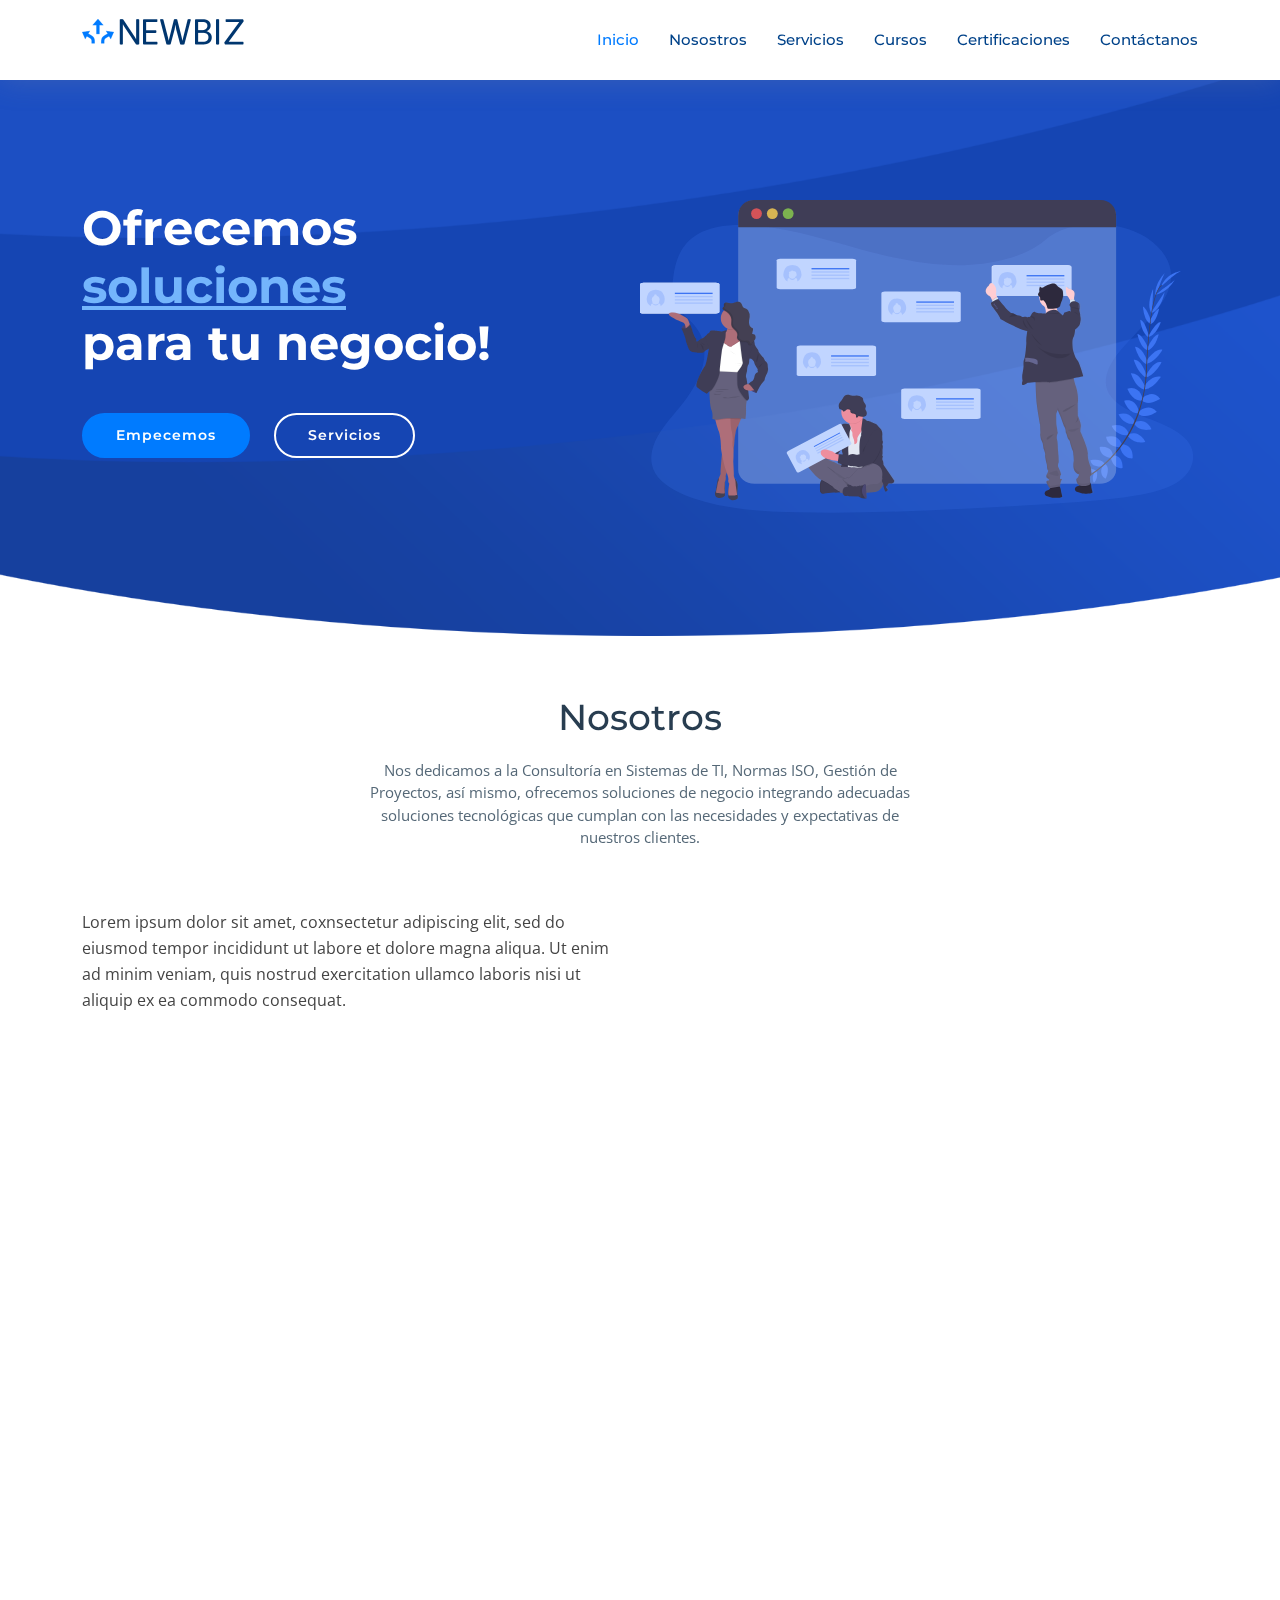
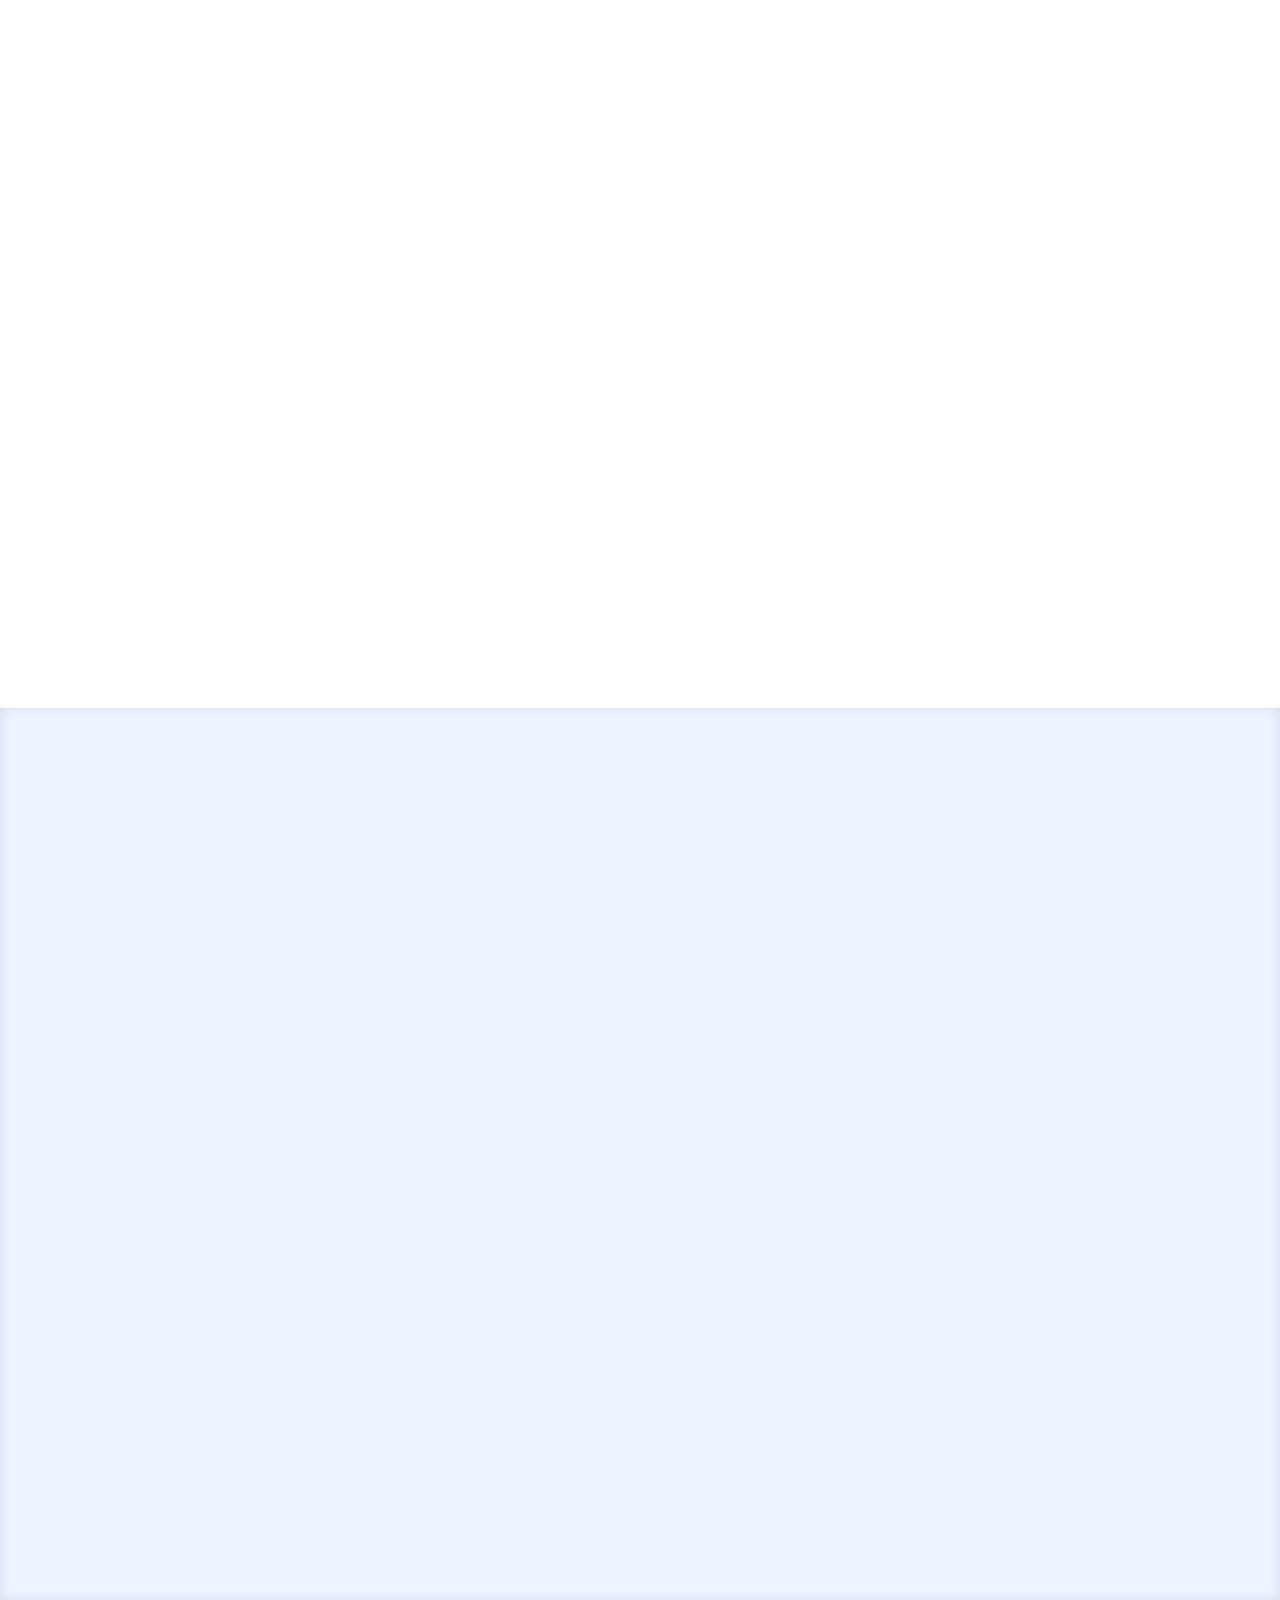
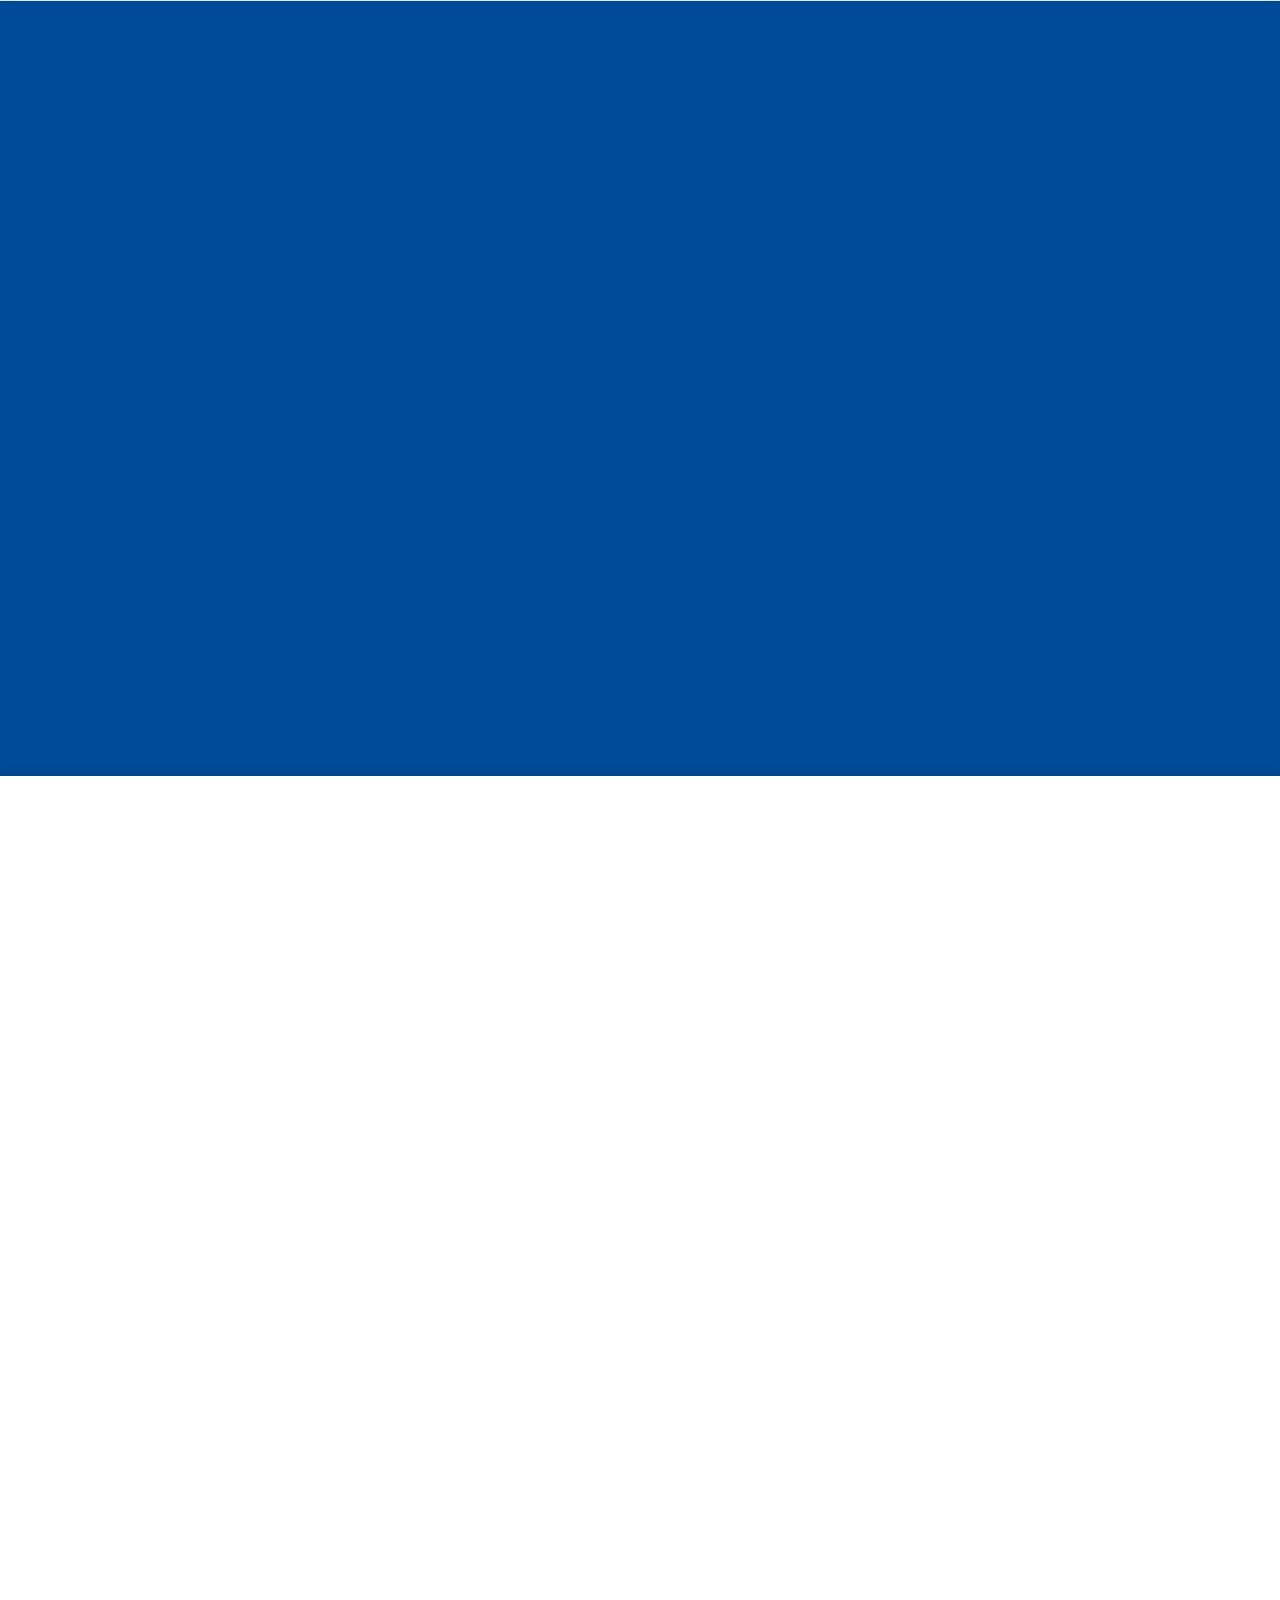
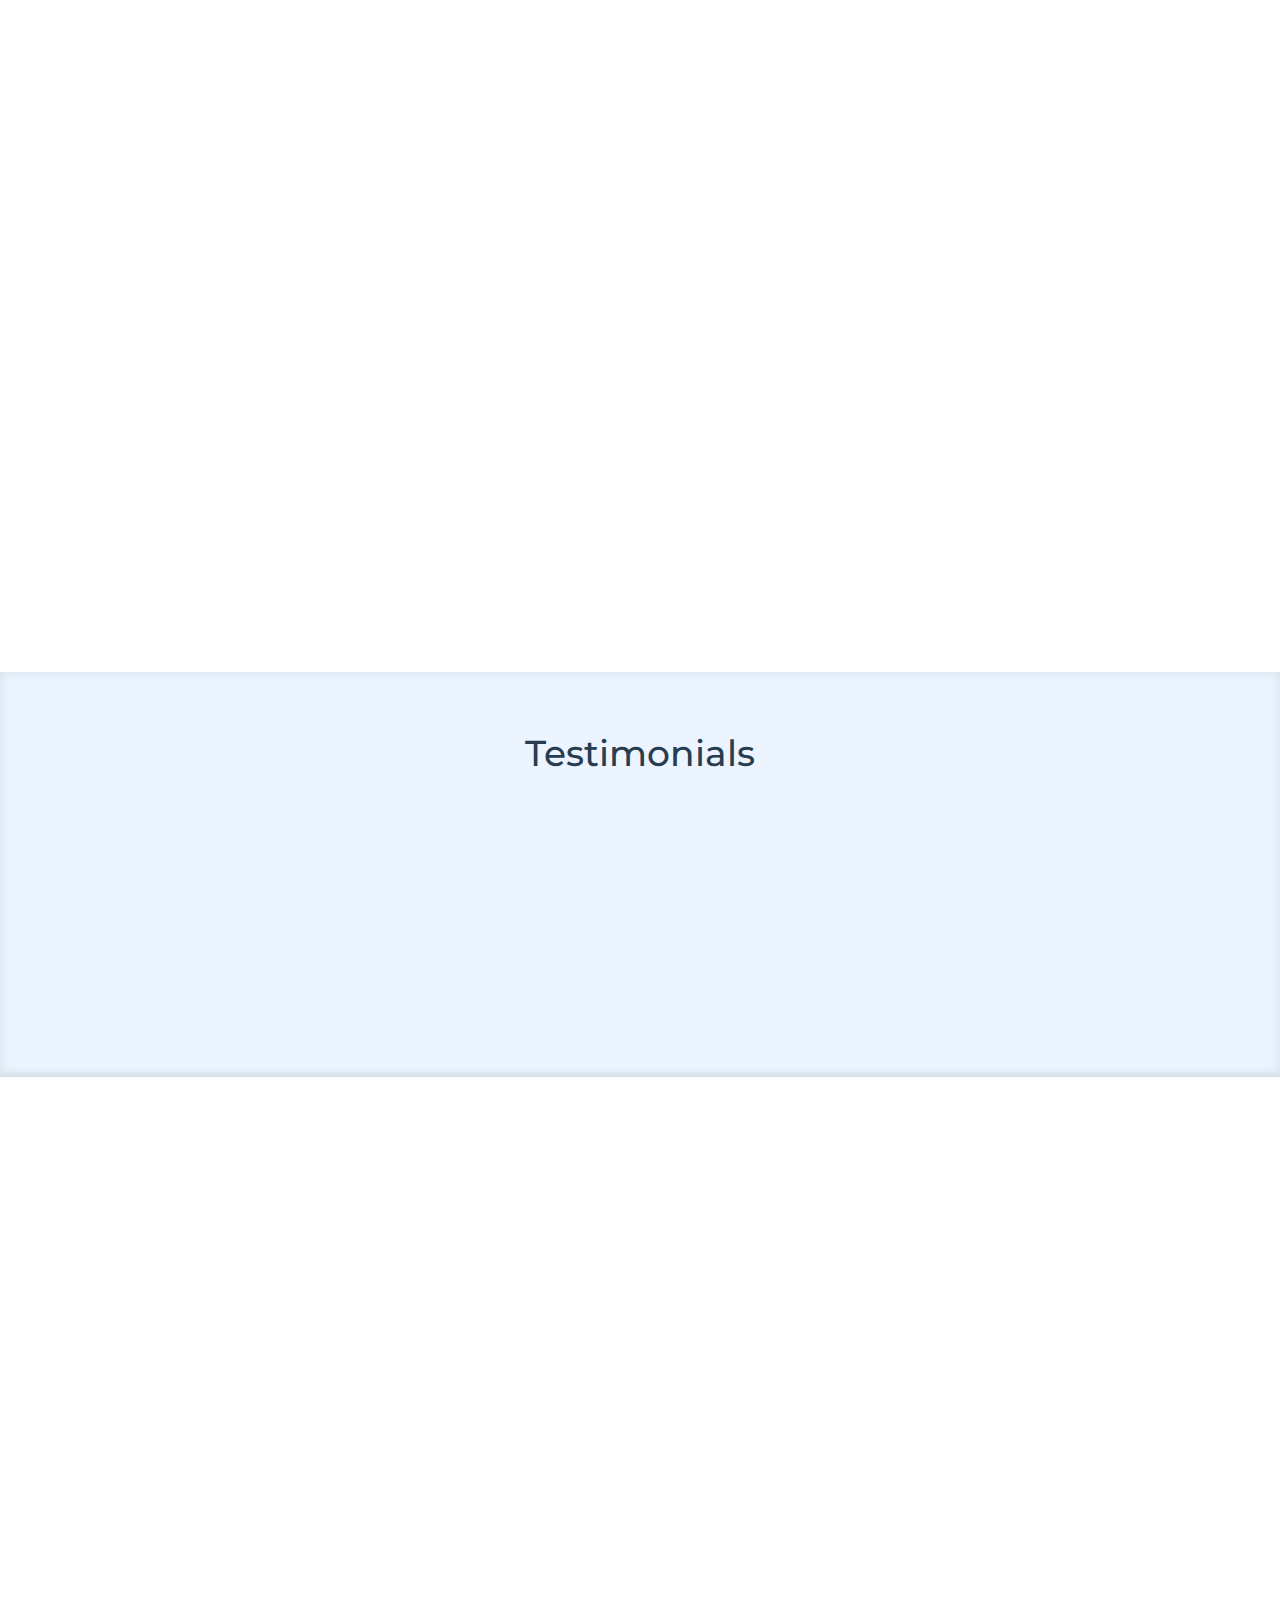
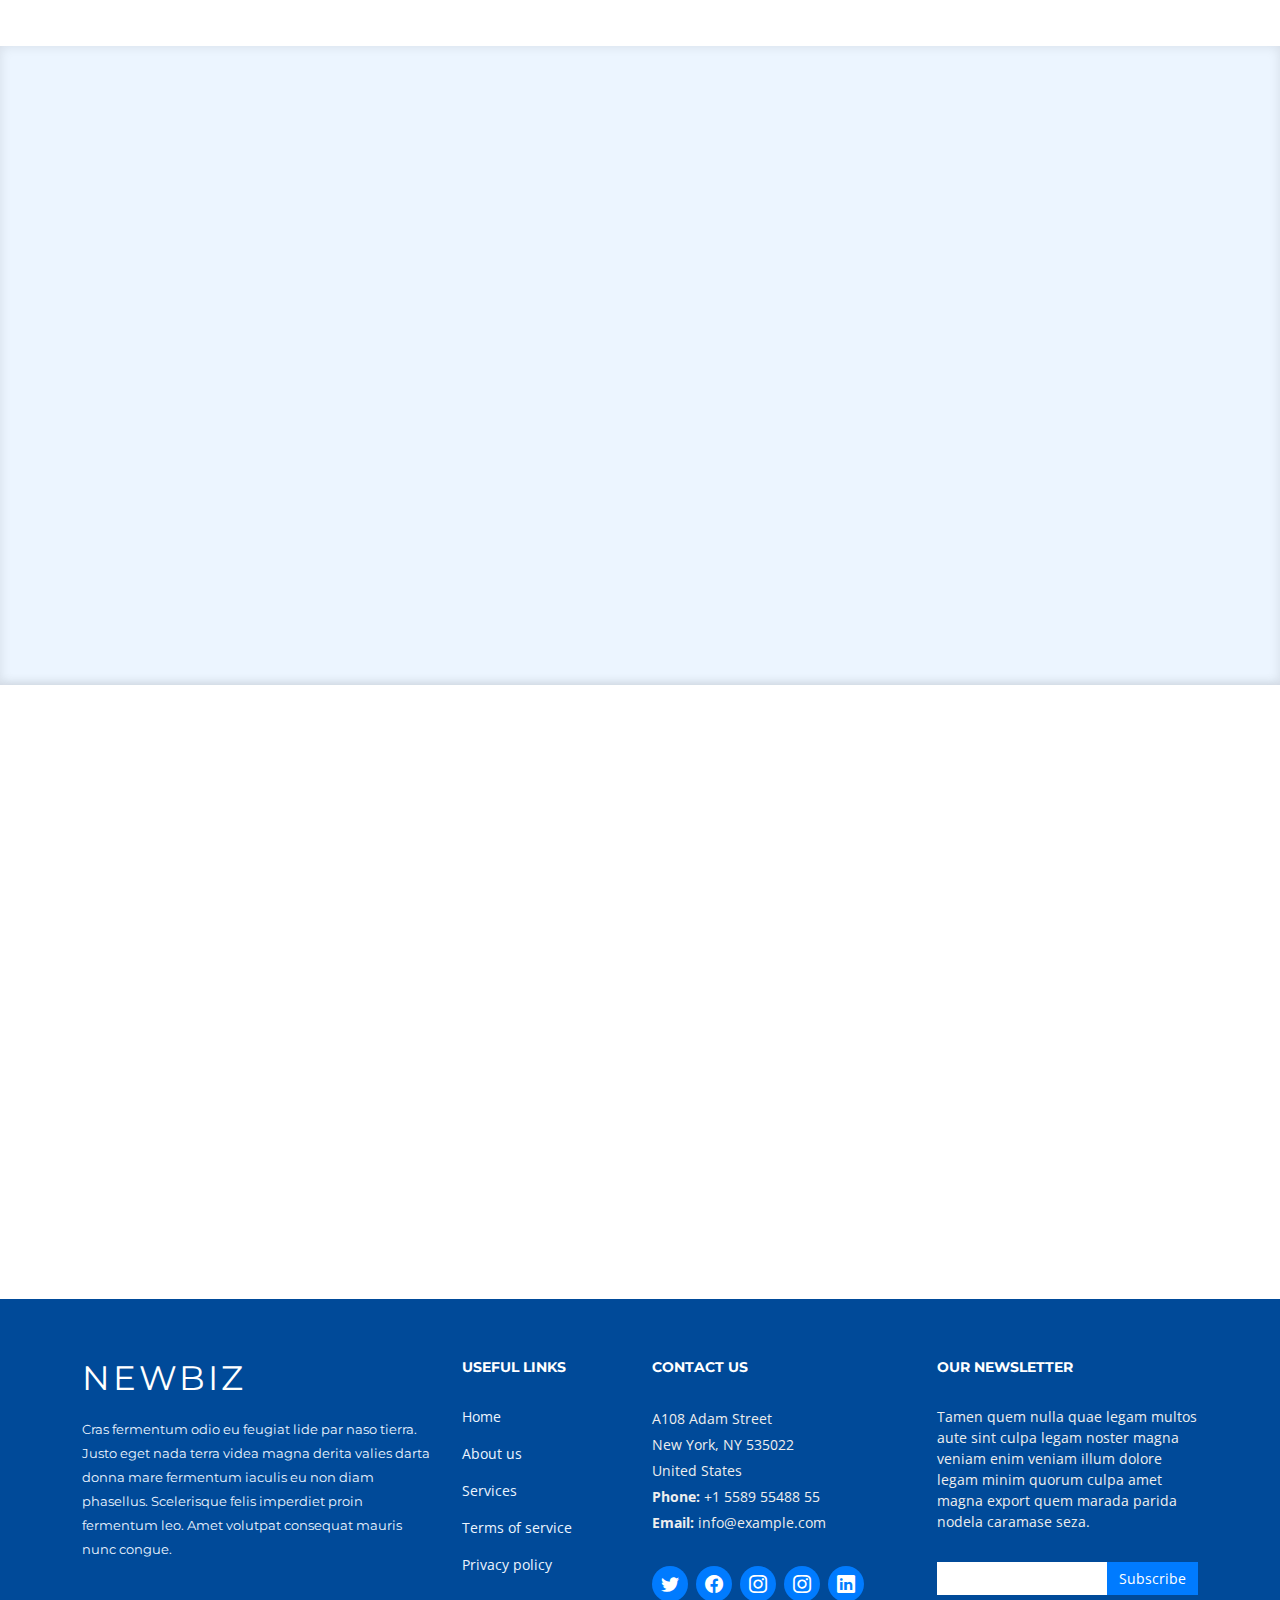
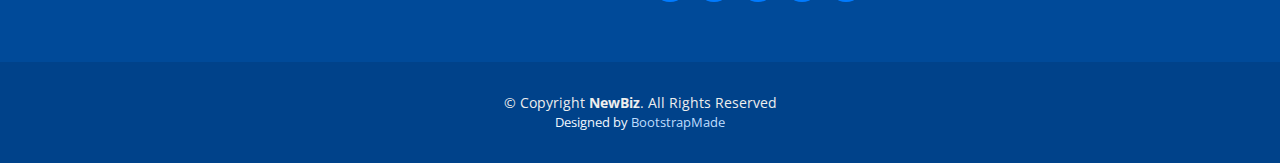
==== index.html @ c4651f0d "commit inicial" ====
<!DOCTYPE html>
<html lang="en">

<head>
  <meta charset="utf-8">
  <meta content="width=device-width, initial-scale=1.0" name="viewport">

  <title>BMT Technology</title>
  <meta content="" name="description">
  <meta content="CERTIPROF,Gestión,SCRUM,KANBAN,e-learning,entrenamiento,bootcamp" name="keywords">

  <!-- Favicons -->
  <link href="assets/img/favicon.png" rel="icon">
  <link href="assets/img/apple-touch-icon.png" rel="apple-touch-icon">

  <!-- Google Fonts -->
  <link href="https://fonts.googleapis.com/css?family=Open+Sans:300,300i,400,400i,600,600i,700,700i|Montserrat:300,400,500,700" rel="stylesheet">

  <!-- Vendor CSS Files -->
  <link href="assets/vendor/aos/aos.css" rel="stylesheet">
  <link href="assets/vendor/bootstrap/css/bootstrap.min.css" rel="stylesheet">
  <link href="assets/vendor/bootstrap-icons/bootstrap-icons.css" rel="stylesheet">
  <link href="assets/vendor/glightbox/css/glightbox.min.css" rel="stylesheet">
  <link href="assets/vendor/swiper/swiper-bundle.min.css" rel="stylesheet">

  <!-- Template Main CSS File -->
  <link href="assets/css/style.css" rel="stylesheet">
</head>

<body>

  <!-- ======= Header ======= -->
  <header id="header" class="fixed-top d-flex align-items-center">
    <div class="container d-flex justify-content-between">

      <div class="logo">
        <!-- Uncomment below if you prefer to use an text logo -->
        <!-- <h1><a href="index.html">NewBiz</a></h1> -->
        <a href="index.html"><img src="assets/img/logo.png" alt="" class="img-fluid"></a>
      </div>

      <nav id="navbar" class="navbar">
        <ul>
          <li><a class="nav-link scrollto active" href="#hero">Inicio</a></li>
          <li><a class="nav-link scrollto" href="#about">Nosostros</a></li>
          <li><a class="nav-link scrollto" href="#services">Servicios</a></li>
          <li><a class="nav-link scrollto " href="#portfolio">Cursos</a></li>
          <li><a class="nav-link scrollto" href="#team">Certificaciones</a></li>
          <!-- <li class="dropdown"><a href="#"><span>Drop Down</span> <i class="bi bi-chevron-down"></i></a>
            <ul>
              <li><a href="#">Drop Down 1</a></li>
              <li class="dropdown"><a href="#"><span>Deep Drop Down</span> <i class="bi bi-chevron-right"></i></a>
                <ul>
                  <li><a href="#">Deep Drop Down 1</a></li>
                  <li><a href="#">Deep Drop Down 2</a></li>
                  <li><a href="#">Deep Drop Down 3</a></li>
                  <li><a href="#">Deep Drop Down 4</a></li>
                  <li><a href="#">Deep Drop Down 5</a></li>
                </ul>
              </li>
              <li><a href="#">Drop Down 2</a></li>
              <li><a href="#">Drop Down 3</a></li>
              <li><a href="#">Drop Down 4</a></li>
            </ul>
          </li> -->
          <li><a class="nav-link scrollto" href="#contact">Contáctanos</a></li>
        </ul>
        <i class="bi bi-list mobile-nav-toggle"></i>
      </nav><!-- .navbar -->

    </div>
  </header><!-- #header -->

  <!-- ======= Hero Section ======= -->
  <section id="hero" class="clearfix">
    <div class="container" data-aos="fade-up">

      <div class="hero-img" data-aos="zoom-out" data-aos-delay="200">
        <img src="assets/img/hero-img.svg" alt="" class="img-fluid">
      </div>

      <div class="hero-info" data-aos="zoom-in" data-aos-delay="100">
        <h2>Ofrecemos<br><span>soluciones</span><br>para tu negocio!</h2>
        <div>
          <a href="#about" class="btn-get-started scrollto">Empecemos</a>
          <a href="#services" class="btn-services scrollto">Servicios</a>
        </div>
      </div>

    </div>
  </section><!-- End Hero Section -->

  <main id="main">

    <!-- ======= About Section ======= -->
    <section id="about">
      <div class="container" data-aos="fade-up">

        <header class="section-header">
          <h3>Nosotros</h3>
          <p>Nos dedicamos a la Consultoría en Sistemas de TI, Normas ISO, Gestión de Proyectos, así mismo, ofrecemos soluciones de negocio integrando adecuadas soluciones tecnológicas que cumplan con las necesidades y expectativas de nuestros clientes.</p>
        </header>

        <div class="row about-container">

          <div class="col-lg-6 content order-lg-1 order-2">
            <p>
              Lorem ipsum dolor sit amet, coxnsectetur adipiscing elit, sed do eiusmod tempor incididunt ut labore et dolore magna aliqua. Ut enim ad minim veniam, quis nostrud exercitation ullamco laboris nisi ut aliquip ex ea commodo consequat.
            </p>

            <div class="icon-box" data-aos="fade-up" data-aos-delay="100">
              <div class="icon"><i class="bi bi-card-checklist"></i></div>
              <h4 class="title"><a href="">Eiusmod Tempor</a></h4>
              <p class="description">Et harum quidem rerum facilis est et expedita distinctio. Nam libero tempore, cum soluta nobis est eligendi</p>
            </div>

            <div class="icon-box" data-aos="fade-up" data-aos-delay="200">
              <div class="icon"><i class="bi bi-brightness-high"></i></div>
              <h4 class="title"><a href="">Magni Dolores</a></h4>
              <p class="description">Excepteur sint occaecat cupidatat non proident, sunt in culpa qui officia deserunt mollit anim id est laborum</p>
            </div>

            <div class="icon-box" data-aos="fade-up" data-aos-delay="300">
              <div class="icon"><i class="bi bi-calendar4-week"></i></div>
              <h4 class="title"><a href="">Dolor Sitema</a></h4>
              <p class="description">Minim veniam, quis nostrud exercitation ullamco laboris nisi ut aliquip ex ea commodo consequat tarad limino ata</p>
            </div>

          </div>

          <div class="col-lg-6 background order-lg-2" data-aos="zoom-in">
            <img src="assets/img/about-img.svg" class="img-fluid" alt="">
          </div>
        </div>

        <div class="row about-extra">
          <div class="col-lg-6" data-aos="fade-right">
            <img src="assets/img/about-extra-1.svg" class="img-fluid" alt="">
          </div>
          <div class="col-lg-6 pt-5 pt-lg-0" data-aos="fade-left">
            <h4>Voluptatem dignissimos provident quasi corporis voluptates sit assumenda.</h4>
            <p>
              Ipsum in aspernatur ut possimus sint. Quia omnis est occaecati possimus ea. Quas molestiae perspiciatis occaecati qui rerum. Deleniti quod porro sed quisquam saepe. Numquam mollitia recusandae non ad at et a.
            </p>
            <p>
              Ad vitae recusandae odit possimus. Quaerat cum ipsum corrupti. Odit qui asperiores ea corporis deserunt veritatis quidem expedita perferendis. Qui rerum eligendi ex doloribus quia sit. Porro rerum eum eum.
            </p>
          </div>
        </div>

        <div class="row about-extra">
          <div class="col-lg-6 order-1 order-lg-2" data-aos="fade-left">
            <img src="assets/img/about-extra-2.svg" class="img-fluid" alt="">
          </div>

          <div class="col-lg-6 pt-4 pt-lg-0 order-2 order-lg-1" data-aos="fade-right">
            <h4>Neque saepe temporibus repellat ea ipsum et. Id vel et quia tempora facere reprehenderit.</h4>
            <p>
              Delectus alias ut incidunt delectus nam placeat in consequatur. Sed cupiditate quia ea quis. Voluptas nemo qui aut distinctio. Cumque fugit earum est quam officiis numquam. Ducimus corporis autem at blanditiis beatae incidunt sunt.
            </p>
            <p>
              Voluptas saepe natus quidem blanditiis. Non sunt impedit voluptas mollitia beatae. Qui esse molestias. Laudantium libero nisi vitae debitis. Dolorem cupiditate est perferendis iusto.
            </p>
            <p>
              Eum quia in. Magni quas ipsum a. Quis ex voluptatem inventore sint quia modi. Numquam est aut fuga mollitia exercitationem nam accusantium provident quia.
            </p>
          </div>

        </div>

      </div>
    </section><!-- End About Section -->

    <!-- ======= Services Section ======= -->
    <section id="services" class="section-bg">
      <div class="container" data-aos="fade-up">

        <header class="section-header">
          <h3>Services</h3>
          <p>Laudem latine persequeris id sed, ex fabulas delectus quo. No vel partiendo abhorreant vituperatoribus.</p>
        </header>

        <div class="row justify-content-center">

          <div class="col-md-6 col-lg-5" data-aos="zoom-in" data-aos-delay="100">
            <div class="box">
              <div class="icon"><i class="bi bi-briefcase" style="color: #ff689b;"></i></div>
              <h4 class="title"><a href="">Lorem Ipsum</a></h4>
              <p class="description">Voluptatum deleniti atque corrupti quos dolores et quas molestias excepturi sint occaecati cupiditate non provident</p>
            </div>
          </div>
          <div class="col-md-6 col-lg-5" data-aos="zoom-in" data-aos-delay="200">
            <div class="box">
              <div class="icon"><i class="bi bi-card-checklist" style="color: #e9bf06;"></i></div>
              <h4 class="title"><a href="">Dolor Sitema</a></h4>
              <p class="description">Minim veniam, quis nostrud exercitation ullamco laboris nisi ut aliquip ex ea commodo consequat tarad limino ata</p>
            </div>
          </div>

          <div class="col-md-6 col-lg-5" data-aos="zoom-in" data-aos-delay="100">
            <div class="box">
              <div class="icon"><i class="bi bi-bar-chart" style="color: #3fcdc7;"></i></div>
              <h4 class="title"><a href="">Sed ut perspiciatis</a></h4>
              <p class="description">Duis aute irure dolor in reprehenderit in voluptate velit esse cillum dolore eu fugiat nulla pariatur</p>
            </div>
          </div>
          <div class="col-md-6 col-lg-5" data-aos="zoom-in" data-aos-delay="200">
            <div class="box">
              <div class="icon"><i class="bi bi-binoculars" style="color:#41cf2e;"></i></div>
              <h4 class="title"><a href="">Magni Dolores</a></h4>
              <p class="description">Excepteur sint occaecat cupidatat non proident, sunt in culpa qui officia deserunt mollit anim id est laborum</p>
            </div>
          </div>

          <div class="col-md-6 col-lg-5" data-aos="zoom-in" data-aos-delay="100">
            <div class="box">
              <div class="icon"><i class="bi bi-brightness-high" style="color: #d6ff22;"></i></div>
              <h4 class="title"><a href="">Nemo Enim</a></h4>
              <p class="description">At vero eos et accusamus et iusto odio dignissimos ducimus qui blanditiis praesentium voluptatum deleniti atque</p>
            </div>
          </div>
          <div class="col-md-6 col-lg-5" data-aos="zoom-in" data-aos-delay="200">
            <div class="box">
              <div class="icon"><i class="bi bi-calendar4-week" style="color: #4680ff;"></i></div>
              <h4 class="title"><a href="">Eiusmod Tempor</a></h4>
              <p class="description">Et harum quidem rerum facilis est et expedita distinctio. Nam libero tempore, cum soluta nobis est eligendi</p>
            </div>
          </div>

        </div>

      </div>
    </section><!-- End Services Section -->

    <!-- ======= Why Us Section ======= -->
    <section id="why-us">
      <div class="container" data-aos="fade-up">
        <header class="section-header">
          <h3>Why choose us?</h3>
          <p>Laudem latine persequeris id sed, ex fabulas delectus quo. No vel partiendo abhorreant vituperatoribus.</p>
        </header>

        <div class="row row-eq-height justify-content-center">

          <div class="col-lg-4 mb-4">
            <div class="card" data-aos="zoom-in" data-aos-delay="100">
              <i class="bi bi-calendar4-week"></i>
              <div class="card-body">
                <h5 class="card-title">Corporis dolorem</h5>
                <p class="card-text">Deleniti optio et nisi dolorem debitis. Aliquam nobis est temporibus sunt ab inventore officiis aut voluptatibus.</p>
                <a href="#" class="readmore">Read more </a>
              </div>
            </div>
          </div>

          <div class="col-lg-4 mb-4">
            <div class="card" data-aos="zoom-in" data-aos-delay="200">
              <i class="bi bi-camera-reels"></i>
              <div class="card-body">
                <h5 class="card-title">Voluptates dolores</h5>
                <p class="card-text">Voluptates nihil et quis omnis et eaque omnis sint aut. Ducimus dolorum aspernatur.</p>
                <a href="#" class="readmore">Read more </a>
              </div>
            </div>
          </div>

          <div class="col-lg-4 mb-4">
            <div class="card" data-aos="zoom-in" data-aos-delay="300">
              <i class="bi bi-chat-square-text"></i>
              <div class="card-body">
                <h5 class="card-title">Eum ut aspernatur</h5>
                <p class="card-text">Autem quod nesciunt eos ea aut amet laboriosam ab. Eos quis porro in non nemo ex. </p>
                <a href="#" class="readmore">Read more </a>
              </div>
            </div>
          </div>

        </div>

        <div class="row counters" data-aos="fade-up" data-aos-delay="100">

          <div class="col-lg-3 col-6 text-center">
            <span data-purecounter-start="0" data-purecounter-end="232" data-purecounter-duration="1" class="purecounter"></span>
            <p>Clients</p>
          </div>

          <div class="col-lg-3 col-6 text-center">
            <span data-purecounter-start="0" data-purecounter-end="421" data-purecounter-duration="1" class="purecounter"></span>
            <p>Projects</p>
          </div>

          <div class="col-lg-3 col-6 text-center">
            <span data-purecounter-start="0" data-purecounter-end="1364" data-purecounter-duration="1" class="purecounter"></span>
            <p>Hours Of Support</p>
          </div>

          <div class="col-lg-3 col-6 text-center">
            <span data-purecounter-start="0" data-purecounter-end="42" data-purecounter-duration="1" class="purecounter"></span>
            <p>Hard Workers</p>
          </div>

        </div>

      </div>
    </section><!-- End Why Us Section -->

    <!-- ======= Portfolio Section ======= -->
    <section id="portfolio" class="clearfix">
      <div class="container" data-aos="fade-up">

        <header class="section-header">
          <h3 class="section-title">Nuestros Cursos</h3>
        </header>

        <div class="row" data-aos="fade-up" data-aos-delay="100">
          <div class="col-lg-12">
            <ul id="portfolio-flters">
              <li data-filter="*" class="filter-active">All</li>
              <li data-filter=".filter-app">App</li>
              <li data-filter=".filter-card">Card</li>
              <li data-filter=".filter-web">Web</li>
            </ul>
          </div>
        </div>

        <div class="row portfolio-container" data-aos="fade-up" data-aos-delay="200">

          <div class="col-lg-4 col-md-6 portfolio-item filter-app">
            <div class="portfolio-wrap">
              <img src="assets/img/portfolio/app1.jpg" class="img-fluid" alt="">
              <div class="portfolio-info">
                <h4><a href="portfolio-details.html">App 1</a></h4>
                <p>App</p>
                <div>
                  <a href="assets/img/portfolio/app1.jpg" data-gallery="portfolioGallery" title="App 1" class="portfolio-lightbox link-preview"><i class="bi bi-plus"></i></a>
                  <a href="portfolio-details.html" class="link-details" title="More Details"><i class="bi bi-link"></i></a>
                </div>
              </div>
            </div>
          </div>

          <div class="col-lg-4 col-md-6 portfolio-item filter-web">
            <div class="portfolio-wrap">
              <img src="assets/img/portfolio/web3.jpg" class="img-fluid" alt="">
              <div class="portfolio-info">
                <h4><a href="portfolio-details.html">Web 3</a></h4>
                <p>Web</p>
                <div>
                  <a href="assets/img/portfolio/web3.jpg" class="portfolio-lightbox link-preview" data-gallery="portfolioGallery" title="Web 3"><i class="bi bi-plus"></i></a>
                  <a href="portfolio-details.html" class="link-details" title="More Details"><i class="bi bi-link"></i></a>
                </div>
              </div>
            </div>
          </div>

          <div class="col-lg-4 col-md-6 portfolio-item filter-app">
            <div class="portfolio-wrap">
              <img src="assets/img/portfolio/app2.jpg" class="img-fluid" alt="">
              <div class="portfolio-info">
                <h4><a href="portfolio-details.html">App 2</a></h4>
                <p>App</p>
                <div>
                  <a href="assets/img/portfolio/app2.jpg" class="portfolio-lightbox link-preview" data-gallery="portfolioGallery" title="App 2"><i class="bi bi-plus"></i></a>
                  <a href="portfolio-details.html" class="link-details" title="More Details"><i class="bi bi-link"></i></a>
                </div>
              </div>
            </div>
          </div>

          <div class="col-lg-4 col-md-6 portfolio-item filter-card">
            <div class="portfolio-wrap">
              <img src="assets/img/portfolio/card2.jpg" class="img-fluid" alt="">
              <div class="portfolio-info">
                <h4><a href="portfolio-details.html">Card 2</a></h4>
                <p>Card</p>
                <div>
                  <a href="assets/img/portfolio/card2.jpg" class="portfolio-lightbox link-preview" data-gallery="portfolioGallery" title="Card 2"><i class="bi bi-plus"></i></a>
                  <a href="portfolio-details.html" class="link-details" title="More Details"><i class="bi bi-link"></i></a>
                </div>
              </div>
            </div>
          </div>

          <div class="col-lg-4 col-md-6 portfolio-item filter-web">
            <div class="portfolio-wrap">
              <img src="assets/img/portfolio/web2.jpg" class="img-fluid" alt="">
              <div class="portfolio-info">
                <h4><a href="portfolio-details.html">Web 2</a></h4>
                <p>Web</p>
                <div>
                  <a href="assets/img/portfolio/web2.jpg" class="portfolio-lightbox link-preview" data-gallery="portfolioGallery" title="Web 2"><i class="bi bi-plus"></i></a>
                  <a href="portfolio-details.html" class="link-details" title="More Details"><i class="bi bi-link"></i></a>
                </div>
              </div>
            </div>
          </div>

          <div class="col-lg-4 col-md-6 portfolio-item filter-app">
            <div class="portfolio-wrap">
              <img src="assets/img/portfolio/app3.jpg" class="img-fluid" alt="">
              <div class="portfolio-info">
                <h4><a href="portfolio-details.html">App 3</a></h4>
                <p>App</p>
                <div>
                  <a href="assets/img/portfolio/app3.jpg" class="portfolio-lightbox link-preview" data-gallery="portfolioGallery" title="App 3"><i class="bi bi-plus"></i></a>
                  <a href="portfolio-details.html" class="link-details" title="More Details"><i class="bi bi-link"></i></a>
                </div>
              </div>
            </div>
          </div>

          <div class="col-lg-4 col-md-6 portfolio-item filter-card">
            <div class="portfolio-wrap">
              <img src="assets/img/portfolio/card1.jpg" class="img-fluid" alt="">
              <div class="portfolio-info">
                <h4><a href="portfolio-details.html">Card 1</a></h4>
                <p>Card</p>
                <div>
                  <a href="assets/img/portfolio/card1.jpg" class="portfolio-lightbox link-preview" data-gallery="portfolioGallery" title="Card 1"><i class="bi bi-plus"></i></a>
                  <a href="portfolio-details.html" class="link-details" title="More Details"><i class="bi bi-link"></i></a>
                </div>
              </div>
            </div>
          </div>

          <div class="col-lg-4 col-md-6 portfolio-item filter-card">
            <div class="portfolio-wrap">
              <img src="assets/img/portfolio/card3.jpg" class="img-fluid" alt="">
              <div class="portfolio-info">
                <h4><a href="portfolio-details.html">Card 3</a></h4>
                <p>Card</p>
                <div>
                  <a href="assets/img/portfolio/card3.jpg" class="portfolio-lightbox link-preview" data-gallery="portfolioGallery" title="Card 3"><i class="bi bi-plus"></i></a>
                  <a href="portfolio-details.html" class="link-details" title="More Details"><i class="bi bi-link"></i></a>
                </div>
              </div>
            </div>
          </div>

          <div class="col-lg-4 col-md-6 portfolio-item filter-web">
            <div class="portfolio-wrap">
              <img src="assets/img/portfolio/web1.jpg" class="img-fluid" alt="">
              <div class="portfolio-info">
                <h4><a href="portfolio-details.html">Web 1</a></h4>
                <p>Web</p>
                <div>
                  <a href="assets/img/portfolio/web1.jpg" class="portfolio-lightbox link-preview" data-gallery="portfolioGallery" title="Web 1"><i class="bi bi-plus"></i></a>
                  <a href="portfolio-details.html" class="link-details" title="More Details"><i class="bi bi-link"></i></a>
                </div>
              </div>
            </div>
          </div>

        </div>

      </div>
    </section><!-- End Portfolio Section -->

    <!-- ======= Testimonials Section ======= -->
    <section id="testimonials" class="section-bg">
      <div class="container" data-aso="zoom-in">

        <header class="section-header">
          <h3>Testimonials</h3>
        </header>

        <div class="row justify-content-center">
          <div class="col-lg-8">

            <div class="testimonials-slider swiper" data-aos="fade-up" data-aos-delay="100">
              <div class="swiper-wrapper">

                <div class="swiper-slide">
                  <div class="testimonial-item">
                    <img src="assets/img/testimonial-1.jpg" class="testimonial-img" alt="">
                    <h3>Saul Goodman</h3>
                    <h4>Ceo &amp; Founder</h4>
                    <p>
                      Proin iaculis purus consequat sem cure digni ssim donec porttitora entum suscipit rhoncus. Accusantium quam, ultricies eget id, aliquam eget nibh et. Maecen aliquam, risus at semper.
                    </p>
                  </div>
                </div><!-- End testimonial item -->

                <div class="swiper-slide">
                  <div class="testimonial-item">
                    <img src="assets/img/testimonial-2.jpg" class="testimonial-img" alt="">
                    <h3>Sara Wilsson</h3>
                    <h4>Designer</h4>
                    <p>
                      Export tempor illum tamen malis malis eram quae irure esse labore quem cillum quid cillum eram malis quorum velit fore eram velit sunt aliqua noster fugiat irure amet legam anim culpa.
                    </p>
                  </div>
                </div><!-- End testimonial item -->

                <div class="swiper-slide">
                  <div class="testimonial-item">
                    <img src="assets/img/testimonial-3.jpg" class="testimonial-img" alt="">
                    <h3>Jena Karlis</h3>
                    <h4>Store Owner</h4>
                    <p>
                      Enim nisi quem export duis labore cillum quae magna enim sint quorum nulla quem veniam duis minim tempor labore quem eram duis noster aute amet eram fore quis sint minim.
                    </p>
                  </div>
                </div><!-- End testimonial item -->

                <div class="swiper-slide">
                  <div class="testimonial-item">
                    <img src="assets/img/testimonial-4.jpg" class="testimonial-img" alt="">
                    <h3>Matt Brandon</h3>
                    <h4>Freelancer</h4>
                    <p>
                      Fugiat enim eram quae cillum dolore dolor amet nulla culpa multos export minim fugiat minim velit minim dolor enim duis veniam ipsum anim magna sunt elit fore quem dolore labore illum veniam.
                    </p>
                  </div>
                </div><!-- End testimonial item -->

                <div class="swiper-slide">
                  <div class="testimonial-item">
                    <img src="assets/img/testimonial-5.jpg" class="testimonial-img" alt="">
                    <h3>John Larson</h3>
                    <h4>Entrepreneur</h4>
                    <p>
                      Quis quorum aliqua sint quem legam fore sunt eram irure aliqua veniam tempor noster veniam enim culpa labore duis sunt culpa nulla illum cillum fugiat legam esse veniam culpa fore nisi cillum quid.
                    </p>
                  </div>
                </div><!-- End testimonial item -->

              </div>
              <div class="swiper-pagination"></div>
            </div>

          </div>
        </div>

      </div>
    </section><!-- End Testimonials Section -->

    <!-- ======= Team Section ======= -->
    <section id="team">
      <div class="container" data-aos="fade-up">
        <div class="section-header">
          <h3>Team</h3>
          <p>Sed ut perspiciatis unde omnis iste natus error sit voluptatem accusantium doloremque</p>
        </div>

        <div class="row">

          <div class="col-lg-3 col-md-6" data-aos="zoom-out" data-aos-delay="100">
            <div class="member">
              <img src="assets/img/team-1.jpg" class="img-fluid" alt="">
              <div class="member-info">
                <div class="member-info-content">
                  <h4>Walter White</h4>
                  <span>Chief Executive Officer</span>
                  <div class="social">
                    <a href=""><i class="bi bi-twitter"></i></a>
                    <a href=""><i class="bi bi-facebook"></i></a>
                    <a href=""><i class="bi bi-instagram"></i></a>
                    <a href=""><i class="bi bi-linkedin"></i></a>
                  </div>
                </div>
              </div>
            </div>
          </div>

          <div class="col-lg-3 col-md-6" data-aos="zoom-out" data-aos-delay="200">
            <div class="member">
              <img src="assets/img/team-2.jpg" class="img-fluid" alt="">
              <div class="member-info">
                <div class="member-info-content">
                  <h4>Sarah Jhonson</h4>
                  <span>Product Manager</span>
                  <div class="social">
                    <a href=""><i class="bi bi-twitter"></i></a>
                    <a href=""><i class="bi bi-facebook"></i></a>
                    <a href=""><i class="bi bi-instagram"></i></a>
                    <a href=""><i class="bi bi-linkedin"></i></a>
                  </div>
                </div>
              </div>
            </div>
          </div>

          <div class="col-lg-3 col-md-6" data-aos="zoom-out" data-aos-delay="300">
            <div class="member">
              <img src="assets/img/team-3.jpg" class="img-fluid" alt="">
              <div class="member-info">
                <div class="member-info-content">
                  <h4>William Anderson</h4>
                  <span>CTO</span>
                  <div class="social">
                    <a href=""><i class="bi bi-twitter"></i></a>
                    <a href=""><i class="bi bi-facebook"></i></a>
                    <a href=""><i class="bi bi-instagram"></i></a>
                    <a href=""><i class="bi bi-linkedin"></i></a>
                  </div>
                </div>
              </div>
            </div>
          </div>

          <div class="col-lg-3 col-md-6" data-aos="zoom-out" data-aos-delay="400">
            <div class="member">
              <img src="assets/img/team-4.jpg" class="img-fluid" alt="">
              <div class="member-info">
                <div class="member-info-content">
                  <h4>Amanda Jepson</h4>
                  <span>Accountant</span>
                  <div class="social">
                    <a href=""><i class="bi bi-twitter"></i></a>
                    <a href=""><i class="bi bi-facebook"></i></a>
                    <a href=""><i class="bi bi-instagram"></i></a>
                    <a href=""><i class="bi bi-linkedin"></i></a>
                  </div>
                </div>
              </div>
            </div>
          </div>

        </div>

      </div>
    </section><!-- End Team Section -->

    <!-- ======= Clients Section ======= -->
    <section id="clients" class="section-bg">

      <div class="container" data-aos="fade-up">

        <div class="section-header">
          <h3>Partners</h3>
          <p>Sed ut perspiciatis unde omnis iste natus error sit voluptatem accusantium doloremque dere santome nida.</p>
        </div>

        <div class="row g-0 clients-wrap clearfix" data-aos="zoom-in" data-aos-delay="100">

          <div class="col-lg-3 col-md-4 col-xs-6">
            <div class="client-logo">
              <img src="assets/img/clients/client-1.png" class="img-fluid" alt="">
            </div>
          </div>

          <div class="col-lg-3 col-md-4 col-xs-6">
            <div class="client-logo">
              <img src="assets/img/clients/client-2.png" class="img-fluid" alt="">
            </div>
          </div>

          <div class="col-lg-3 col-md-4 col-xs-6">
            <div class="client-logo">
              <img src="assets/img/clients/client-3.png" class="img-fluid" alt="">
            </div>
          </div>

          <div class="col-lg-3 col-md-4 col-xs-6">
            <div class="client-logo">
              <img src="assets/img/clients/client-4.png" class="img-fluid" alt="">
            </div>
          </div>

          <div class="col-lg-3 col-md-4 col-xs-6">
            <div class="client-logo">
              <img src="assets/img/clients/client-5.png" class="img-fluid" alt="">
            </div>
          </div>

          <div class="col-lg-3 col-md-4 col-xs-6">
            <div class="client-logo">
              <img src="assets/img/clients/client-6.png" class="img-fluid" alt="">
            </div>
          </div>

          <div class="col-lg-3 col-md-4 col-xs-6">
            <div class="client-logo">
              <img src="assets/img/clients/client-7.png" class="img-fluid" alt="">
            </div>
          </div>

          <div class="col-lg-3 col-md-4 col-xs-6">
            <div class="client-logo">
              <img src="assets/img/clients/client-8.png" class="img-fluid" alt="">
            </div>
          </div>

        </div>

      </div>

    </section><!-- End Clients Section -->

    <!-- ======= Contact Section ======= -->
    <section id="contact">
      <div class="container-fluid" data-aos="fade-up">

        <div class="section-header">
          <h3>Contact Us</h3>
        </div>

        <div class="row">

          <div class="col-lg-6">
            <div class="map mb-4 mb-lg-0">
              <iframe src="https://www.google.com/maps/embed?pb=!1m14!1m8!1m3!1d12097.433213460943!2d-74.0062269!3d40.7101282!3m2!1i1024!2i768!4f13.1!3m3!1m2!1s0x0%3A0xb89d1fe6bc499443!2sDowntown+Conference+Center!5e0!3m2!1smk!2sbg!4v1539943755621" frameborder="0" style="border:0; width: 100%; height: 340px;" allowfullscreen></iframe>
            </div>
          </div>

          <div class="col-lg-6">
            <div class="row">
              <div class="col-md-5 info">
                <i class="bi bi-geo-alt"></i>
                <p>A108 Adam Street, NY 535022</p>
              </div>
              <div class="col-md-4 info">
                <i class="bi bi-envelope"></i>
                <p>info@example.com</p>
              </div>
              <div class="col-md-3 info">
                <i class="bi bi-phone"></i>
                <p>+1 5589 55488 55</p>
              </div>
            </div>

            <div class="form">
              <form action="forms/contact.php" method="post" role="form" class="php-email-form">
                <div class="row">
                  <div class="form-group col-lg-6">
                    <input type="text" name="name" class="form-control" id="name" placeholder="Your Name" required>
                  </div>
                  <div class="form-group col-lg-6 mt-3 mt-lg-0">
                    <input type="email" class="form-control" name="email" id="email" placeholder="Your Email" required>
                  </div>
                </div>
                <div class="form-group mt-3">
                  <input type="text" class="form-control" name="subject" id="subject" placeholder="Subject" required>
                </div>
                <div class="form-group mt-3">
                  <textarea class="form-control" name="message" rows="5" placeholder="Message" required></textarea>
                </div>
                <div class="my-3">
                  <div class="loading">Loading</div>
                  <div class="error-message"></div>
                  <div class="sent-message">Your message has been sent. Thank you!</div>
                </div>
                <div class="text-center"><button type="submit" title="Send Message">Send Message</button></div>
              </form>
            </div>
          </div>

        </div>

      </div>
    </section><!-- End Contact Section -->

  </main><!-- End #main -->

  <!-- ======= Footer ======= -->
  <footer id="footer">
    <div class="footer-top">
      <div class="container">
        <div class="row">

          <div class="col-lg-4 col-md-6 footer-info">
            <h3>NewBiz</h3>
            <p>Cras fermentum odio eu feugiat lide par naso tierra. Justo eget nada terra videa magna derita valies darta donna mare fermentum iaculis eu non diam phasellus. Scelerisque felis imperdiet proin fermentum leo. Amet volutpat consequat mauris nunc congue.</p>
          </div>

          <div class="col-lg-2 col-md-6 footer-links">
            <h4>Useful Links</h4>
            <ul>
              <li><a href="#">Home</a></li>
              <li><a href="#">About us</a></li>
              <li><a href="#">Services</a></li>
              <li><a href="#">Terms of service</a></li>
              <li><a href="#">Privacy policy</a></li>
            </ul>
          </div>

          <div class="col-lg-3 col-md-6 footer-contact">
            <h4>Contact Us</h4>
            <p>
              A108 Adam Street <br>
              New York, NY 535022<br>
              United States <br>
              <strong>Phone:</strong> +1 5589 55488 55<br>
              <strong>Email:</strong> info@example.com<br>
            </p>

            <div class="social-links">
              <a href="#" class="twitter"><i class="bi bi-twitter"></i></a>
              <a href="#" class="facebook"><i class="bi bi-facebook"></i></a>
              <a href="#" class="instagram"><i class="bi bi-instagram"></i></a>
              <a href="#" class="instagram"><i class="bi bi-instagram"></i></a>
              <a href="#" class="linkedin"><i class="bi bi-linkedin"></i></a>
            </div>

          </div>

          <div class="col-lg-3 col-md-6 footer-newsletter">
            <h4>Our Newsletter</h4>
            <p>Tamen quem nulla quae legam multos aute sint culpa legam noster magna veniam enim veniam illum dolore legam minim quorum culpa amet magna export quem marada parida nodela caramase seza.</p>
            <form action="" method="post">
              <input type="email" name="email"><input type="submit" value="Subscribe">
            </form>
          </div>

        </div>
      </div>
    </div>

    <div class="container">
      <div class="copyright">
        &copy; Copyright <strong>NewBiz</strong>. All Rights Reserved
      </div>
      <div class="credits">
        <!--
        All the links in the footer should remain intact.
        You can delete the links only if you purchased the pro version.
        Licensing information: https://bootstrapmade.com/license/
        Purchase the pro version with working PHP/AJAX contact form: https://bootstrapmade.com/buy/?theme=NewBiz
      -->
        Designed by <a href="https://bootstrapmade.com/">BootstrapMade</a>
      </div>
    </div>
  </footer><!-- End Footer -->

  <a href="#" class="back-to-top d-flex align-items-center justify-content-center"><i class="bi bi-arrow-up-short"></i></a>

  <!-- Vendor JS Files -->
  <script src="assets/vendor/purecounter/purecounter_vanilla.js"></script>
  <script src="assets/vendor/aos/aos.js"></script>
  <script src="assets/vendor/bootstrap/js/bootstrap.bundle.min.js"></script>
  <script src="assets/vendor/glightbox/js/glightbox.min.js"></script>
  <script src="assets/vendor/isotope-layout/isotope.pkgd.min.js"></script>
  <script src="assets/vendor/swiper/swiper-bundle.min.js"></script>
  <script src="assets/vendor/php-email-form/validate.js"></script>

  <!-- Template Main JS File -->
  <script src="assets/js/main.js"></script>

</body>

</html>
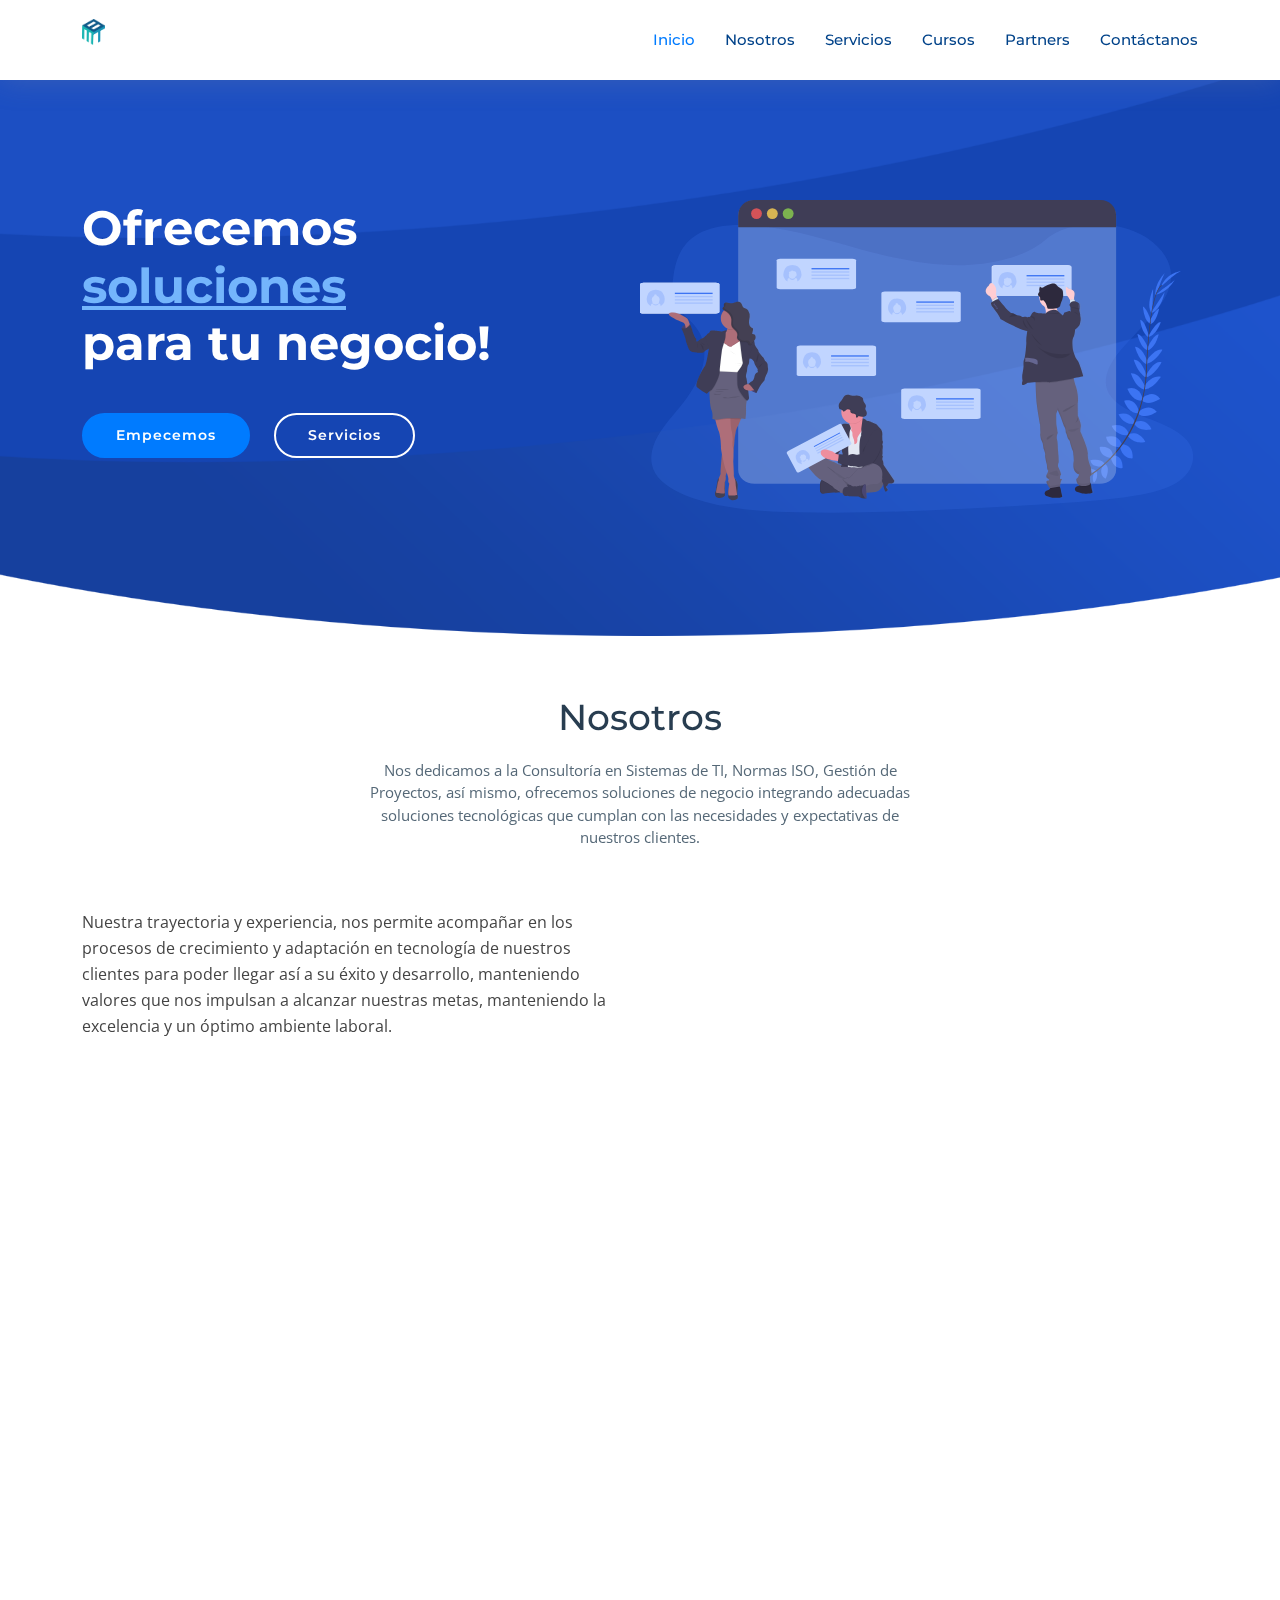
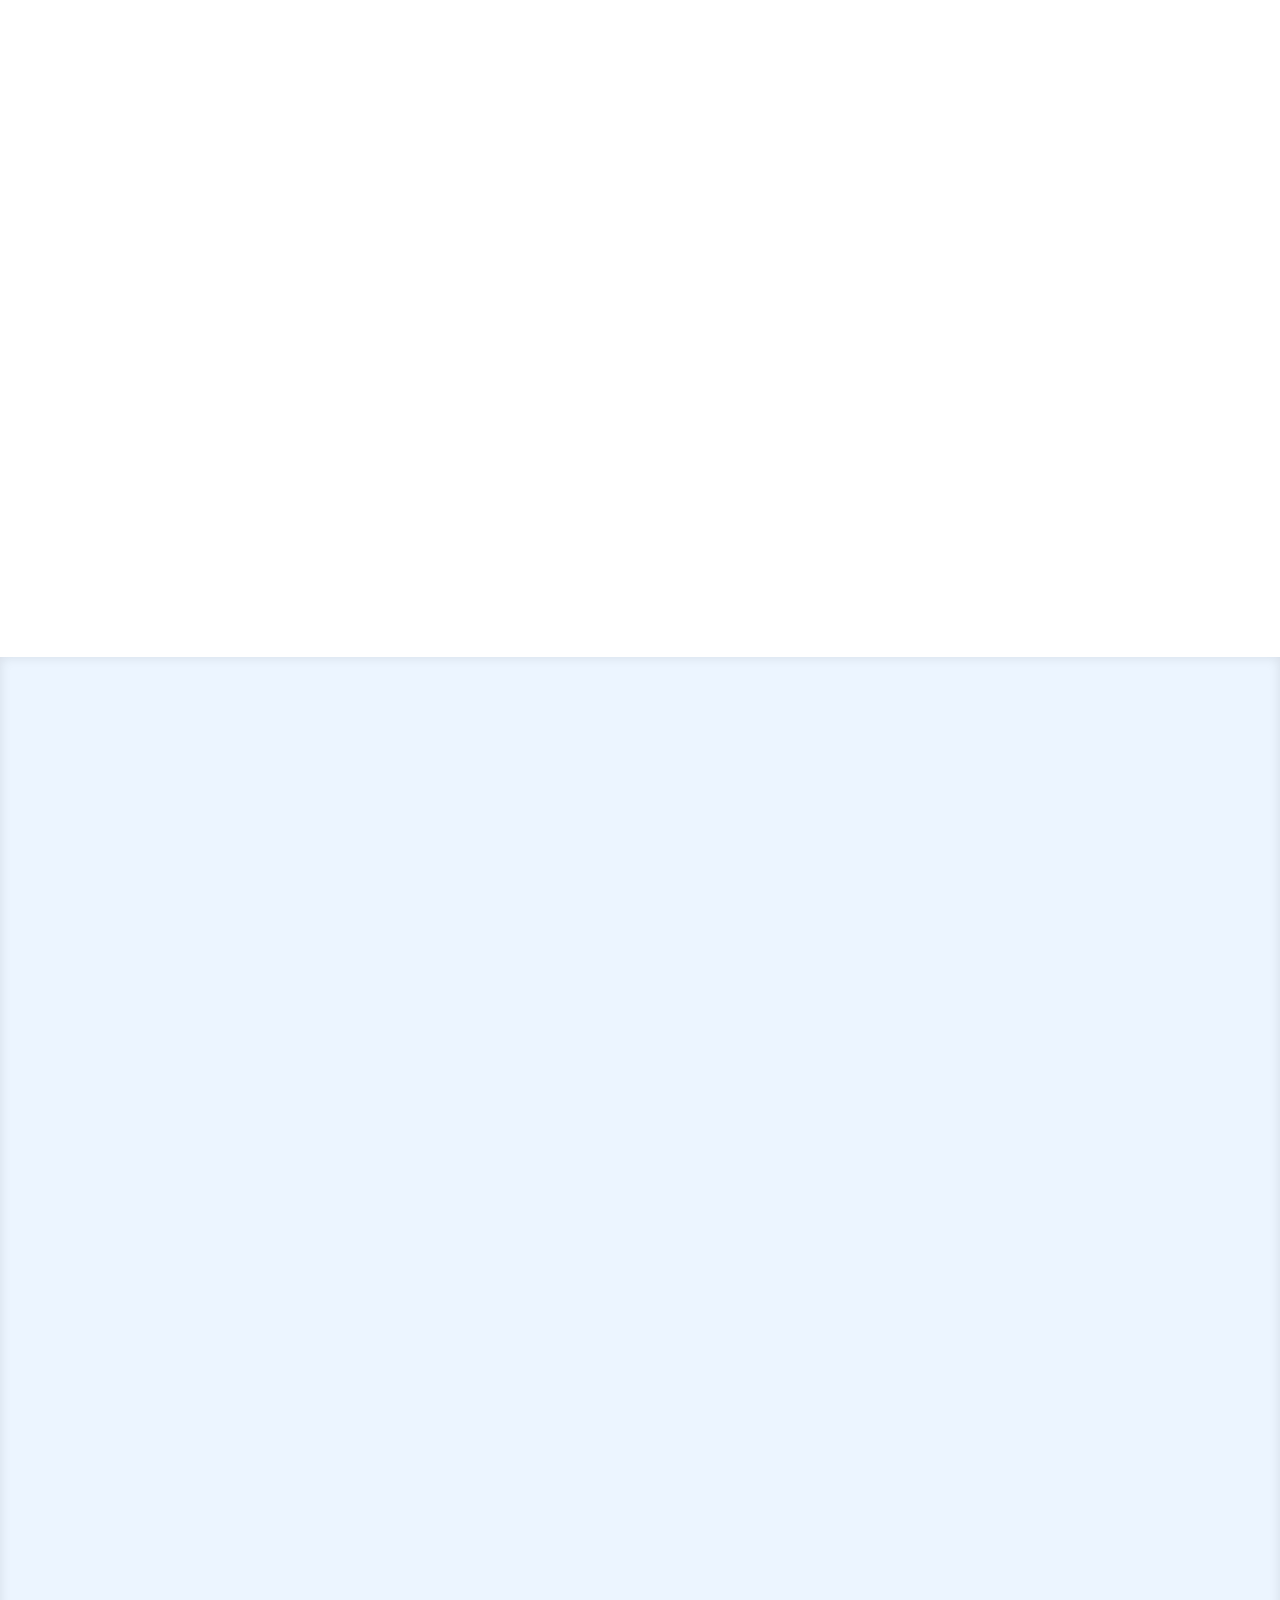
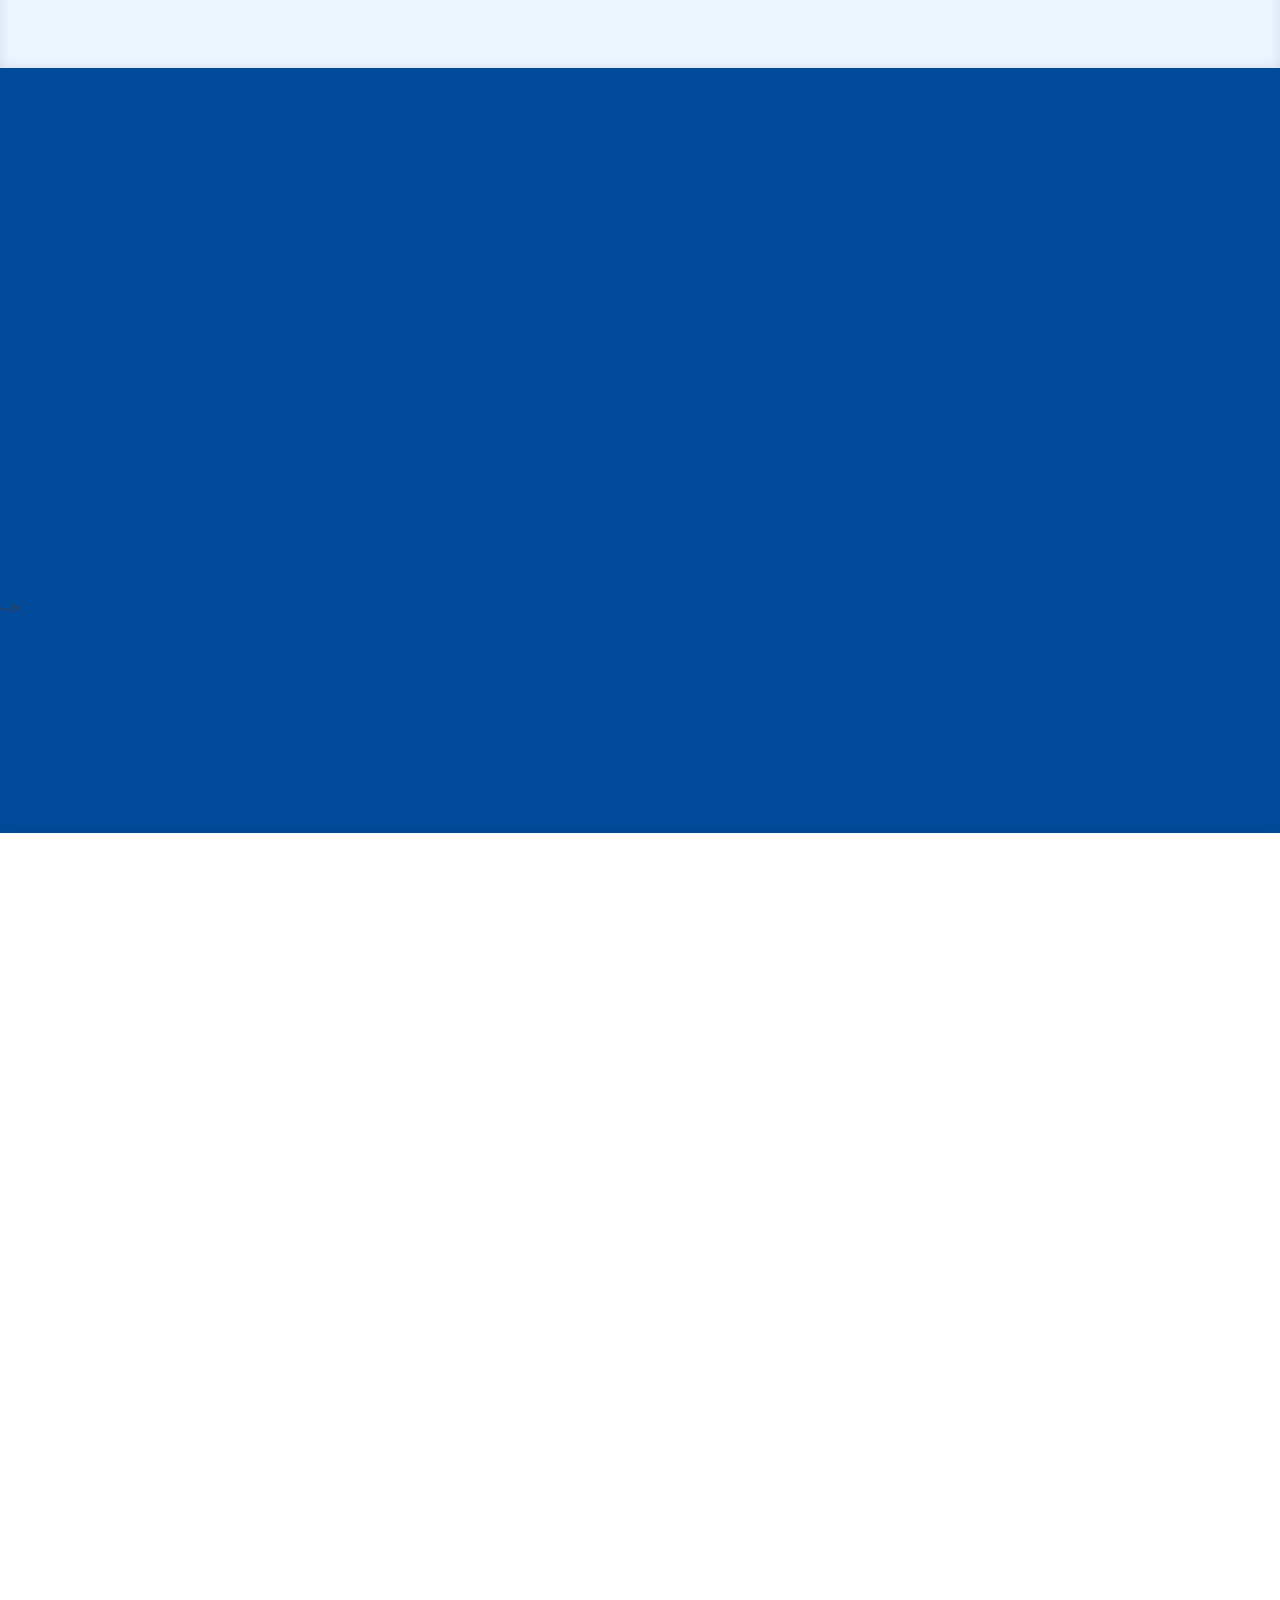
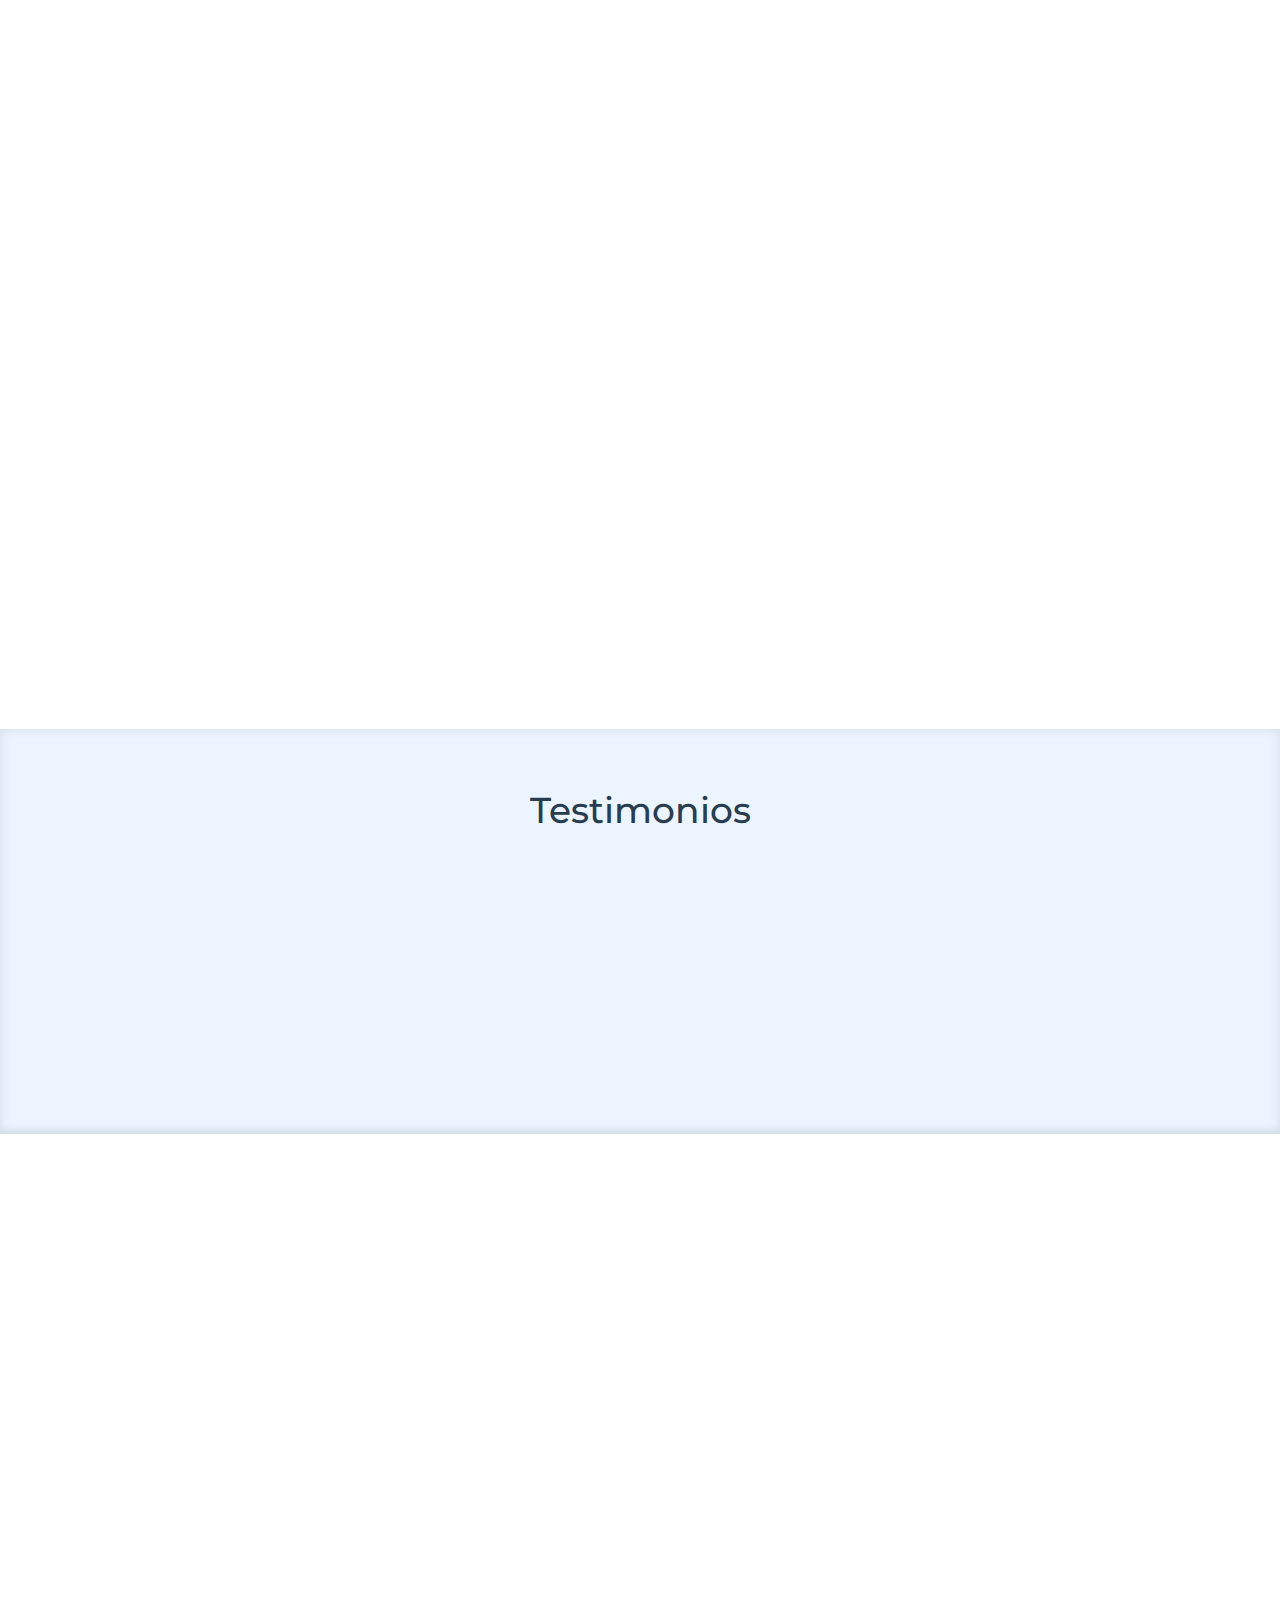
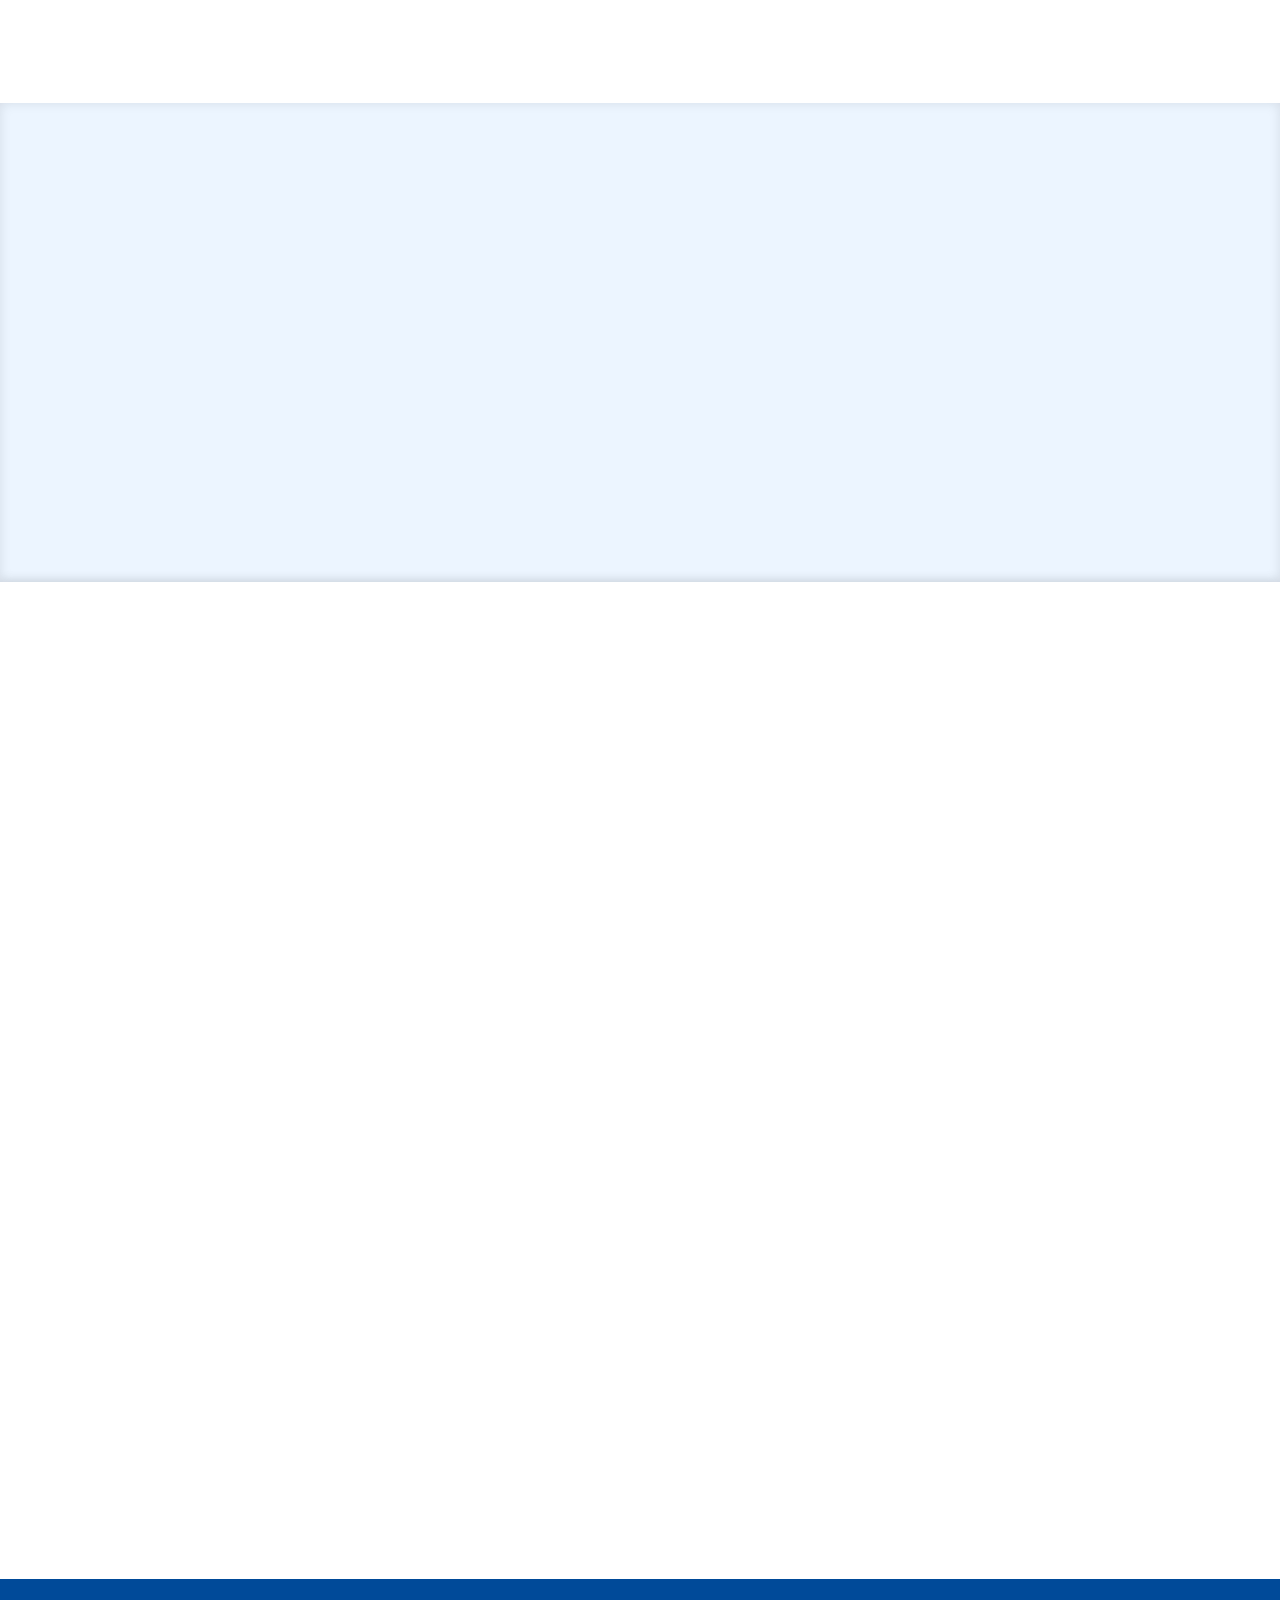
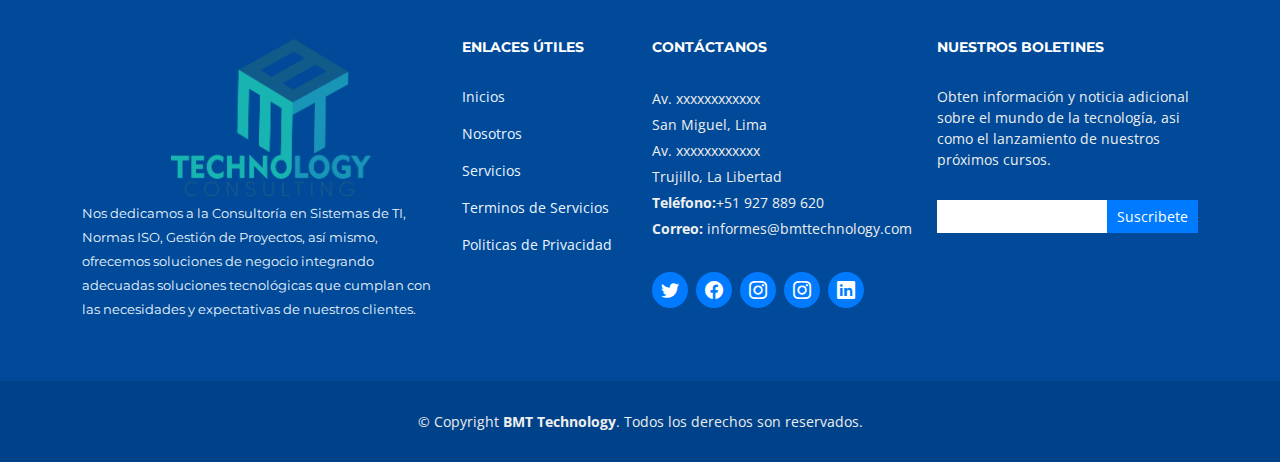
==== commit 3065705d: "agregando contenido informativo" ====
--- a/index.html
+++ b/index.html
@@ -10,8 +10,8 @@
   <meta content="CERTIPROF,Gestión,SCRUM,KANBAN,e-learning,entrenamiento,bootcamp" name="keywords">
 
   <!-- Favicons -->
-  <link href="assets/img/favicon.png" rel="icon">
-  <link href="assets/img/apple-touch-icon.png" rel="apple-touch-icon">
+  <link href="assets/img/bmt_logo2.png" rel="icon">
+  <link href="assets/img/bmt_logo2.png" rel="apple-touch-icon">
 
   <!-- Google Fonts -->
   <link href="https://fonts.googleapis.com/css?family=Open+Sans:300,300i,400,400i,600,600i,700,700i|Montserrat:300,400,500,700" rel="stylesheet">
@@ -35,17 +35,17 @@
 
       <div class="logo">
         <!-- Uncomment below if you prefer to use an text logo -->
-        <!-- <h1><a href="index.html">NewBiz</a></h1> -->
-        <a href="index.html"><img src="assets/img/logo.png" alt="" class="img-fluid"></a>
+        <!-- <h1><a href="index.html">BMT</a></h1> -->
+        <a href="index.html"><img src="assets/img/bmt_logo2.png" alt="" class="img-fluid"></a>
       </div>
 
       <nav id="navbar" class="navbar">
         <ul>
-          <li><a class="nav-link scrollto active" href="#hero">Inicio</a></li>
-          <li><a class="nav-link scrollto" href="#about">Nosostros</a></li>
+          <li><a class="nav-link scrollto active" href="index.html">Inicio</a></li>
+          <li><a class="nav-link scrollto" href="#about">Nosotros</a></li>
           <li><a class="nav-link scrollto" href="#services">Servicios</a></li>
           <li><a class="nav-link scrollto " href="#portfolio">Cursos</a></li>
-          <li><a class="nav-link scrollto" href="#team">Certificaciones</a></li>
+          <li><a class="nav-link scrollto" href="#clients">Partners</a></li>
           <!-- <li class="dropdown"><a href="#"><span>Drop Down</span> <i class="bi bi-chevron-down"></i></a>
             <ul>
               <li><a href="#">Drop Down 1</a></li>
@@ -105,25 +105,25 @@
 
           <div class="col-lg-6 content order-lg-1 order-2">
             <p>
-              Lorem ipsum dolor sit amet, coxnsectetur adipiscing elit, sed do eiusmod tempor incididunt ut labore et dolore magna aliqua. Ut enim ad minim veniam, quis nostrud exercitation ullamco laboris nisi ut aliquip ex ea commodo consequat.
+              Nuestra trayectoria y experiencia, nos permite acompañar en los procesos de crecimiento y adaptación en tecnología de nuestros clientes para poder llegar así a su éxito y desarrollo, manteniendo valores que nos impulsan a alcanzar nuestras metas, manteniendo la excelencia y un óptimo ambiente laboral.
             </p>
 
             <div class="icon-box" data-aos="fade-up" data-aos-delay="100">
               <div class="icon"><i class="bi bi-card-checklist"></i></div>
-              <h4 class="title"><a href="">Eiusmod Tempor</a></h4>
-              <p class="description">Et harum quidem rerum facilis est et expedita distinctio. Nam libero tempore, cum soluta nobis est eligendi</p>
+              <h4 class="title"><a href="">Integridad</a></h4>
+              <p class="description">Comportamiento y expresión siempre con la verdad.</p>
             </div>
 
             <div class="icon-box" data-aos="fade-up" data-aos-delay="200">
               <div class="icon"><i class="bi bi-brightness-high"></i></div>
-              <h4 class="title"><a href="">Magni Dolores</a></h4>
-              <p class="description">Excepteur sint occaecat cupidatat non proident, sunt in culpa qui officia deserunt mollit anim id est laborum</p>
+              <h4 class="title"><a href="">Respeto</a></h4>
+              <p class="description">Consideración y reconocimiento de la dignidad de las personas y la integridad de la empresa.</p>
             </div>
 
             <div class="icon-box" data-aos="fade-up" data-aos-delay="300">
               <div class="icon"><i class="bi bi-calendar4-week"></i></div>
-              <h4 class="title"><a href="">Dolor Sitema</a></h4>
-              <p class="description">Minim veniam, quis nostrud exercitation ullamco laboris nisi ut aliquip ex ea commodo consequat tarad limino ata</p>
+              <h4 class="title"><a href="">Liderazgo</a></h4>
+              <p class="description">Compromiso con el desarrollo de las personas y su motivación, mediante nuestra integridad personal y profesional.</p>
             </div>
 
           </div>
@@ -138,12 +138,12 @@
             <img src="assets/img/about-extra-1.svg" class="img-fluid" alt="">
           </div>
           <div class="col-lg-6 pt-5 pt-lg-0" data-aos="fade-left">
-            <h4>Voluptatem dignissimos provident quasi corporis voluptates sit assumenda.</h4>
+            <h4>Misión</h4>
             <p>
-              Ipsum in aspernatur ut possimus sint. Quia omnis est occaecati possimus ea. Quas molestiae perspiciatis occaecati qui rerum. Deleniti quod porro sed quisquam saepe. Numquam mollitia recusandae non ad at et a.
+              Somos una empresa peruana que brinda servicios en consultoría en: Gestión de Proyectos y Tecnologías de Información, Soluciones tecnológicas, Aplicación de Normas ISO. Brindando servicios de excelente calidad a través de la innovación continua y el uso de avances tecnológicos.  
             </p>
             <p>
-              Ad vitae recusandae odit possimus. Quaerat cum ipsum corrupti. Odit qui asperiores ea corporis deserunt veritatis quidem expedita perferendis. Qui rerum eligendi ex doloribus quia sit. Porro rerum eum eum.
+              De tal manera, nuestros servicios se brindan con rapidez y flexibilidad, abarcando diversas áreas de entre sectores de minería, alimentos, industria textil y construcción.
             </p>
           </div>
         </div>
@@ -154,15 +154,12 @@
           </div>
 
           <div class="col-lg-6 pt-4 pt-lg-0 order-2 order-lg-1" data-aos="fade-right">
-            <h4>Neque saepe temporibus repellat ea ipsum et. Id vel et quia tempora facere reprehenderit.</h4>
+            <h4>Visión</h4>
             <p>
-              Delectus alias ut incidunt delectus nam placeat in consequatur. Sed cupiditate quia ea quis. Voluptas nemo qui aut distinctio. Cumque fugit earum est quam officiis numquam. Ducimus corporis autem at blanditiis beatae incidunt sunt.
+              Convertirnos en socios estratégicos de nuestros clientes.
             </p>
             <p>
-              Voluptas saepe natus quidem blanditiis. Non sunt impedit voluptas mollitia beatae. Qui esse molestias. Laudantium libero nisi vitae debitis. Dolorem cupiditate est perferendis iusto.
-            </p>
-            <p>
-              Eum quia in. Magni quas ipsum a. Quis ex voluptatem inventore sint quia modi. Numquam est aut fuga mollitia exercitationem nam accusantium provident quia.
+              Siendo asi una empresa peruana lider en consultoria abarcando el desarrollo e implementación de tecnología en nuestro pais, reduciendo asi la brecha digital existente y conduciendo una transformación digital en todo el país.
             </p>
           </div>
 
@@ -176,8 +173,8 @@
       <div class="container" data-aos="fade-up">
 
         <header class="section-header">
-          <h3>Services</h3>
-          <p>Laudem latine persequeris id sed, ex fabulas delectus quo. No vel partiendo abhorreant vituperatoribus.</p>
+          <h3>Servicios</h3>
+          <p>Nuestra empresa ofrece los siguientes servicios: </p>
         </header>
 
         <div class="row justify-content-center">
@@ -185,34 +182,64 @@
           <div class="col-md-6 col-lg-5" data-aos="zoom-in" data-aos-delay="100">
             <div class="box">
               <div class="icon"><i class="bi bi-briefcase" style="color: #ff689b;"></i></div>
-              <h4 class="title"><a href="">Lorem Ipsum</a></h4>
-              <p class="description">Voluptatum deleniti atque corrupti quos dolores et quas molestias excepturi sint occaecati cupiditate non provident</p>
+              <h4 class="title"><a href="">Sistemas y Consultoría en TIC</a></h4>
+              <p class="description">
+                <ul style="list-style: none">
+                <li>Consultoría en ITIL, COBIT y Gobierno de TI</li>
+                <li>Desarrollo de Software a medida</li>
+                <li>Desarrollo Web y Apss Móviles</li>
+                <li>Consultoria en Base de Datos</li>
+                <li>Consultoria en SAP</li>
+              </ul>
+            </p>
             </div>
           </div>
           <div class="col-md-6 col-lg-5" data-aos="zoom-in" data-aos-delay="200">
             <div class="box">
               <div class="icon"><i class="bi bi-card-checklist" style="color: #e9bf06;"></i></div>
-              <h4 class="title"><a href="">Dolor Sitema</a></h4>
-              <p class="description">Minim veniam, quis nostrud exercitation ullamco laboris nisi ut aliquip ex ea commodo consequat tarad limino ata</p>
+              <h4 class="title"><a href="">Soluciones Tecnológicas</a></h4>
+              <p class="description">
+                <ul style="list-style: none;">
+                  <li>Sistemas de Seguridad y Videovigilancia</li>
+                  <li>Sistemas Contraincendios</li>
+                  <li>Implementación Tecnológica y Cableado Estructurado</li>
+                </ul>
+              </p>
             </div>
           </div>
 
           <div class="col-md-6 col-lg-5" data-aos="zoom-in" data-aos-delay="100">
             <div class="box">
               <div class="icon"><i class="bi bi-bar-chart" style="color: #3fcdc7;"></i></div>
-              <h4 class="title"><a href="">Sed ut perspiciatis</a></h4>
-              <p class="description">Duis aute irure dolor in reprehenderit in voluptate velit esse cillum dolore eu fugiat nulla pariatur</p>
+              <h4 class="title"><a href="">Entrenamiento</a></h4>
+              <p class="description">
+                <ul style="list-style: none;">
+                  <li>Entrenamiento en Gestión de Proyectos</li>
+                  <li>Entrenamiento en Gestión de TI</li>
+                  <li>Entrenamiento en SCRUM, ITIL, COBIT, ISTQB y otros</li>
+                  <li>Entrenamiento en Gestión de procesos de negocios y BPM</li>
+                </ul>
+              </p>
             </div>
           </div>
           <div class="col-md-6 col-lg-5" data-aos="zoom-in" data-aos-delay="200">
             <div class="box">
               <div class="icon"><i class="bi bi-binoculars" style="color:#41cf2e;"></i></div>
-              <h4 class="title"><a href="">Magni Dolores</a></h4>
-              <p class="description">Excepteur sint occaecat cupidatat non proident, sunt in culpa qui officia deserunt mollit anim id est laborum</p>
-            </div>
-          </div>
-
-          <div class="col-md-6 col-lg-5" data-aos="zoom-in" data-aos-delay="100">
+              <h4 class="title"><a href="">Sistemas de Gestión (Normas ISO)</a></h4>
+              <p class="description">
+                <ul style="list-style: none;">
+                  <li>Según la NORMA ISO 9001</li>
+                  <li>Según la NORMA ISO 14001</li>
+                  <li>Según la NORMA ISO OHSAS 18001</li>
+                  <li>Según la NORMA ISO 25000</li>
+                  <li>Según la NORMA ISO 20000</li>
+                  <li>Según la NORMA ISO 27000</li>
+                </ul>
+              </p>
+            </div>
+          </div>
+
+          <!-- <div class="col-md-6 col-lg-5" data-aos="zoom-in" data-aos-delay="100">
             <div class="box">
               <div class="icon"><i class="bi bi-brightness-high" style="color: #d6ff22;"></i></div>
               <h4 class="title"><a href="">Nemo Enim</a></h4>
@@ -225,7 +252,7 @@
               <h4 class="title"><a href="">Eiusmod Tempor</a></h4>
               <p class="description">Et harum quidem rerum facilis est et expedita distinctio. Nam libero tempore, cum soluta nobis est eligendi</p>
             </div>
-          </div>
+          </div> -->
 
         </div>
 
@@ -236,8 +263,8 @@
     <section id="why-us">
       <div class="container" data-aos="fade-up">
         <header class="section-header">
-          <h3>Why choose us?</h3>
-          <p>Laudem latine persequeris id sed, ex fabulas delectus quo. No vel partiendo abhorreant vituperatoribus.</p>
+          <h3>¿Por qué nosotros?</h3>
+          <p>Contamos con reconocido personal certificado PMP (acreditación internacional del PMI) con amplio conocimiento y experiencia que brinda soporte técnico, económico y financiero a empresas de todo nivel. Además...</p>
         </header>
 
         <div class="row row-eq-height justify-content-center">
@@ -246,9 +273,9 @@
             <div class="card" data-aos="zoom-in" data-aos-delay="100">
               <i class="bi bi-calendar4-week"></i>
               <div class="card-body">
-                <h5 class="card-title">Corporis dolorem</h5>
-                <p class="card-text">Deleniti optio et nisi dolorem debitis. Aliquam nobis est temporibus sunt ab inventore officiis aut voluptatibus.</p>
-                <a href="#" class="readmore">Read more </a>
+                <h5 class="card-title">Compromiso</h5>
+                <p class="card-text">Formalidad y trato directo con nuestros clientes a través de personal altamente calificado.</p>
+                <!-- <a href="#" class="readmore">Read more </a> -->
               </div>
             </div>
           </div>
@@ -257,23 +284,23 @@
             <div class="card" data-aos="zoom-in" data-aos-delay="200">
               <i class="bi bi-camera-reels"></i>
               <div class="card-body">
-                <h5 class="card-title">Voluptates dolores</h5>
-                <p class="card-text">Voluptates nihil et quis omnis et eaque omnis sint aut. Ducimus dolorum aspernatur.</p>
-                <a href="#" class="readmore">Read more </a>
-              </div>
-            </div>
-          </div>
-
-          <div class="col-lg-4 mb-4">
+                <h5 class="card-title">Asesoramiento</h5>
+                <p class="card-text">Guia y apoyo de Partners certificados a nivel nacional e internacional.</p>
+                <!-- <a href="#" class="readmore">Read more </a> -->
+              </div>
+            </div>
+          </div>
+
+          <!-- <div class="col-lg-4 mb-4">
             <div class="card" data-aos="zoom-in" data-aos-delay="300">
               <i class="bi bi-chat-square-text"></i>
               <div class="card-body">
-                <h5 class="card-title">Eum ut aspernatur</h5>
+                <h5 class="card-title">Titulo</h5>
                 <p class="card-text">Autem quod nesciunt eos ea aut amet laboriosam ab. Eos quis porro in non nemo ex. </p>
-                <a href="#" class="readmore">Read more </a>
-              </div>
-            </div>
-          </div>
+               <a href="#" class="readmore">Read more </a> -->
+              </div>
+            </div>
+          </div> -->
 
         </div>
 
@@ -281,22 +308,22 @@
 
           <div class="col-lg-3 col-6 text-center">
             <span data-purecounter-start="0" data-purecounter-end="232" data-purecounter-duration="1" class="purecounter"></span>
-            <p>Clients</p>
+            <p>Clientes</p>
           </div>
 
           <div class="col-lg-3 col-6 text-center">
             <span data-purecounter-start="0" data-purecounter-end="421" data-purecounter-duration="1" class="purecounter"></span>
-            <p>Projects</p>
+            <p>Proyectos</p>
           </div>
 
           <div class="col-lg-3 col-6 text-center">
             <span data-purecounter-start="0" data-purecounter-end="1364" data-purecounter-duration="1" class="purecounter"></span>
-            <p>Hours Of Support</p>
+            <p>Horas de Soporte</p>
           </div>
 
           <div class="col-lg-3 col-6 text-center">
             <span data-purecounter-start="0" data-purecounter-end="42" data-purecounter-duration="1" class="purecounter"></span>
-            <p>Hard Workers</p>
+            <p>Trabajadores</p>
           </div>
 
         </div>
@@ -315,10 +342,10 @@
         <div class="row" data-aos="fade-up" data-aos-delay="100">
           <div class="col-lg-12">
             <ul id="portfolio-flters">
-              <li data-filter="*" class="filter-active">All</li>
-              <li data-filter=".filter-app">App</li>
-              <li data-filter=".filter-card">Card</li>
-              <li data-filter=".filter-web">Web</li>
+              <li data-filter="*" class="filter-active">Todos</li>
+              <li data-filter=".filter-app">Certificaciones</li>
+              <li data-filter=".filter-card">Desarrollo</li>
+              <li data-filter=".filter-web">Entrenamiento</li>
             </ul>
           </div>
         </div>
@@ -461,7 +488,7 @@
       <div class="container" data-aso="zoom-in">
 
         <header class="section-header">
-          <h3>Testimonials</h3>
+          <h3>Testimonios</h3>
         </header>
 
         <div class="row justify-content-center">
@@ -539,8 +566,8 @@
     <section id="team">
       <div class="container" data-aos="fade-up">
         <div class="section-header">
-          <h3>Team</h3>
-          <p>Sed ut perspiciatis unde omnis iste natus error sit voluptatem accusantium doloremque</p>
+          <h3>Conoce a nuestro equipo</h3>
+          <p>Nuestro personal comparte una visión compartida y la importancia de nuestro trabajo en la vida cotidiana de las personas.</p>
         </div>
 
         <div class="row">
@@ -629,30 +656,30 @@
 
         <div class="section-header">
           <h3>Partners</h3>
-          <p>Sed ut perspiciatis unde omnis iste natus error sit voluptatem accusantium doloremque dere santome nida.</p>
+          <p>Conoce a nuestros socios, que comparten una misión común en la transformación digital en nuestra comunidad.</p>
         </div>
 
         <div class="row g-0 clients-wrap clearfix" data-aos="zoom-in" data-aos-delay="100">
 
           <div class="col-lg-3 col-md-4 col-xs-6">
             <div class="client-logo">
-              <img src="assets/img/clients/client-1.png" class="img-fluid" alt="">
+              <img src="assets/img/clients/certiprof.png" class="img-fluid" alt="">
             </div>
           </div>
 
           <div class="col-lg-3 col-md-4 col-xs-6">
             <div class="client-logo">
-              <img src="assets/img/clients/client-2.png" class="img-fluid" alt="">
+              <img src="assets/img/clients/bvdash.png" class="img-fluid" alt="">
             </div>
           </div>
 
           <div class="col-lg-3 col-md-4 col-xs-6">
             <div class="client-logo">
-              <img src="assets/img/clients/client-3.png" class="img-fluid" alt="">
-            </div>
-          </div>
-
-          <div class="col-lg-3 col-md-4 col-xs-6">
+              <img src="assets/img/clients/istqb.png" class="img-fluid" alt="">
+            </div>
+          </div>
+
+          <!-- <div class="col-lg-3 col-md-4 col-xs-6">
             <div class="client-logo">
               <img src="assets/img/clients/client-4.png" class="img-fluid" alt="">
             </div>
@@ -680,7 +707,7 @@
             <div class="client-logo">
               <img src="assets/img/clients/client-8.png" class="img-fluid" alt="">
             </div>
-          </div>
+          </div> -->
 
         </div>
 
@@ -693,30 +720,30 @@
       <div class="container-fluid" data-aos="fade-up">
 
         <div class="section-header">
-          <h3>Contact Us</h3>
+          <h3>Contáctanos</h3>
         </div>
 
         <div class="row">
 
           <div class="col-lg-6">
-            <div class="map mb-4 mb-lg-0">
-              <iframe src="https://www.google.com/maps/embed?pb=!1m14!1m8!1m3!1d12097.433213460943!2d-74.0062269!3d40.7101282!3m2!1i1024!2i768!4f13.1!3m3!1m2!1s0x0%3A0xb89d1fe6bc499443!2sDowntown+Conference+Center!5e0!3m2!1smk!2sbg!4v1539943755621" frameborder="0" style="border:0; width: 100%; height: 340px;" allowfullscreen></iframe>
+            <div class="map mb-xxl-4 mb-lg-0">
+              <iframe src="https://www.google.com/maps/embed?pb=!1m18!1m12!1m3!1d499489.5913985652!2d-77.52905667378963!3d-12.02544543848343!2m3!1f0!2f0!3f0!3m2!1i1024!2i768!4f13.1!3m3!1m2!1s0x9105c5f619ee3ec7%3A0x14206cb9cc452e4a!2zTGltYSwgUGVyw7o!5e0!3m2!1ses-419!2sbg!4v1663528516828!5m2!1ses-419!2sbg" frameborder="0" style="border:0; width: 100%; height: 730px;" allowfullscreen></iframe>
             </div>
           </div>
 
           <div class="col-lg-6">
             <div class="row">
-              <div class="col-md-5 info">
+              <div class="col-md-4 info">
                 <i class="bi bi-geo-alt"></i>
-                <p>A108 Adam Street, NY 535022</p>
+                <p>Lima, Perú</p>
               </div>
               <div class="col-md-4 info">
                 <i class="bi bi-envelope"></i>
-                <p>info@example.com</p>
-              </div>
-              <div class="col-md-3 info">
+                <p>informes@bmttechnology.com</p>
+              </div>
+              <div class="col-md-4 info">
                 <i class="bi bi-phone"></i>
-                <p>+1 5589 55488 55</p>
+                <p>+51 927 889 620</p>
               </div>
             </div>
 
@@ -724,24 +751,48 @@
               <form action="forms/contact.php" method="post" role="form" class="php-email-form">
                 <div class="row">
                   <div class="form-group col-lg-6">
-                    <input type="text" name="name" class="form-control" id="name" placeholder="Your Name" required>
+                    <span>Apellidos: </span>
+                    <input type="text" name="lastname" class="form-control" id="lastname" placeholder="Tus apellidos..." required>
                   </div>
                   <div class="form-group col-lg-6 mt-3 mt-lg-0">
-                    <input type="email" class="form-control" name="email" id="email" placeholder="Your Email" required>
+                    <span>Nombres: </span>
+                    <input type="text" name="name" class="form-control" id="name" placeholder="Tus nombres..." required>
                   </div>
                 </div>
                 <div class="form-group mt-3">
-                  <input type="text" class="form-control" name="subject" id="subject" placeholder="Subject" required>
+                  <div class="form-group col-lg-12 mt-3 mt-lg-0">
+                    <span>Correo: </span>
+                    <input type="email" class="form-control" name="email" id="email" placeholder="Tu correo electrónico..." required>
+                  </div>
                 </div>
                 <div class="form-group mt-3">
-                  <textarea class="form-control" name="message" rows="5" placeholder="Message" required></textarea>
+                  <span>Teléfono: </span>
+                  <input type="number" class="form-control" name="phone" id="phone" placeholder="Tu teléfono..." required>
+                </div>
+                <div class="form-group mt-3">
+                  <span>Cursos que te interesen: </span>
+                  <ul style="list-style: none;">
+                    <li><input type="checkbox" name="itil" required> ITIL V4</li>
+                    <li><input type="checkbox" name="scrum" required> SCRUM Master</li>
+                    <li><input type="checkbox" name="istqb" required> ISTQB</li>
+                    <li><input type="checkbox" name="desarrollo" required> Desarrollo de Software</li>
+                    <li><input type="checkbox" name="okrs" required> OKRs</li>
+                    <li><input type="checkbox" name="cobit" required> COBIT 5</li>
+                    <li><input type="checkbox" name="pmp" required> PMP</li>
+                    <li><input type="checkbox" name="bussiness" required> Inteligencia de Negocios</li>
+                    <li><input type="checkbox" name="devops" required> DevOPs y CI</li>
+                  </ul>
+                </div>
+                <div class="form-group mt-3">
+                  <span>Mensaje: </span>
+                  <textarea class="form-control" name="message" rows="5" placeholder="Ingresa un mensaje adicional..." required></textarea>
                 </div>
                 <div class="my-3">
-                  <div class="loading">Loading</div>
+                  <div class="loading">Cargando...</div>
                   <div class="error-message"></div>
-                  <div class="sent-message">Your message has been sent. Thank you!</div>
-                </div>
-                <div class="text-center"><button type="submit" title="Send Message">Send Message</button></div>
+                  <div class="sent-message">Tu mensaje ha sido enviado correctamente!!. Gracias...</div>
+                </div>
+                <div class="text-center"><button type="submit" title="Send Message">Enviar Mensaje</button></div>
               </form>
             </div>
           </div>
@@ -760,29 +811,34 @@
         <div class="row">
 
           <div class="col-lg-4 col-md-6 footer-info">
-            <h3>NewBiz</h3>
-            <p>Cras fermentum odio eu feugiat lide par naso tierra. Justo eget nada terra videa magna derita valies darta donna mare fermentum iaculis eu non diam phasellus. Scelerisque felis imperdiet proin fermentum leo. Amet volutpat consequat mauris nunc congue.</p>
+            <div class="logo">
+              <!-- Uncomment below if you prefer to use an text logo -->
+              <!-- <h1><a href="index.html">BMT</a></h1> -->
+              <a href="index.html"><img src="assets/img/bmt_logo1.png" style="max-width: 200px; left: 25%; position: relative;" alt="" class="img-fluid"></a>
+            </div>
+            <p>Nos dedicamos a la Consultoría en Sistemas de TI, Normas ISO, Gestión de Proyectos, así mismo, ofrecemos soluciones de negocio integrando adecuadas soluciones tecnológicas que cumplan con las necesidades y expectativas de nuestros clientes.</p>
           </div>
 
           <div class="col-lg-2 col-md-6 footer-links">
-            <h4>Useful Links</h4>
+            <h4>Enlaces Útiles</h4>
             <ul>
-              <li><a href="#">Home</a></li>
-              <li><a href="#">About us</a></li>
-              <li><a href="#">Services</a></li>
-              <li><a href="#">Terms of service</a></li>
-              <li><a href="#">Privacy policy</a></li>
+              <li><a href="#">Inicios</a></li>
+              <li><a href="#">Nosotros</a></li>
+              <li><a href="#">Servicios</a></li>
+              <li><a href="#">Terminos de Servicios</a></li>
+              <li><a href="#">Politicas de Privacidad</a></li>
             </ul>
           </div>
 
           <div class="col-lg-3 col-md-6 footer-contact">
-            <h4>Contact Us</h4>
+            <h4>Contáctanos</h4>
             <p>
-              A108 Adam Street <br>
-              New York, NY 535022<br>
-              United States <br>
-              <strong>Phone:</strong> +1 5589 55488 55<br>
-              <strong>Email:</strong> info@example.com<br>
+              Av. xxxxxxxxxxxx<br>
+              San Miguel, Lima<br>
+              Av. xxxxxxxxxxxx<br>
+              Trujillo, La Libertad<br>
+              <strong>Teléfono:</strong>+51 927 889 620<br>
+              <strong>Correo:</strong> informes@bmttechnology.com<br>
             </p>
 
             <div class="social-links">
@@ -796,10 +852,10 @@
           </div>
 
           <div class="col-lg-3 col-md-6 footer-newsletter">
-            <h4>Our Newsletter</h4>
-            <p>Tamen quem nulla quae legam multos aute sint culpa legam noster magna veniam enim veniam illum dolore legam minim quorum culpa amet magna export quem marada parida nodela caramase seza.</p>
+            <h4>Nuestros Boletines</h4>
+            <p>Obten información y noticia adicional sobre el mundo de la tecnología, asi como el lanzamiento de nuestros próximos cursos.</p>
             <form action="" method="post">
-              <input type="email" name="email"><input type="submit" value="Subscribe">
+              <input type="email" name="email"><input type="submit" value="Suscribete">
             </form>
           </div>
 
@@ -809,16 +865,7 @@
 
     <div class="container">
       <div class="copyright">
-        &copy; Copyright <strong>NewBiz</strong>. All Rights Reserved
-      </div>
-      <div class="credits">
-        <!--
-        All the links in the footer should remain intact.
-        You can delete the links only if you purchased the pro version.
-        Licensing information: https://bootstrapmade.com/license/
-        Purchase the pro version with working PHP/AJAX contact form: https://bootstrapmade.com/buy/?theme=NewBiz
-      -->
-        Designed by <a href="https://bootstrapmade.com/">BootstrapMade</a>
+        &copy; Copyright <strong>BMT Technology</strong>. Todos los derechos son reservados.
       </div>
     </div>
   </footer><!-- End Footer -->
--- a/assets/css/style.css
+++ b/assets/css/style.css
@@ -659,8 +659,9 @@
 }
 
 #services .icon {
-  position: absolute;
-  left: -15px;
+  position: relative;
+  left: 40%;
+  padding-bottom: 20px;
   top: calc(50% - 32px);
 }
 
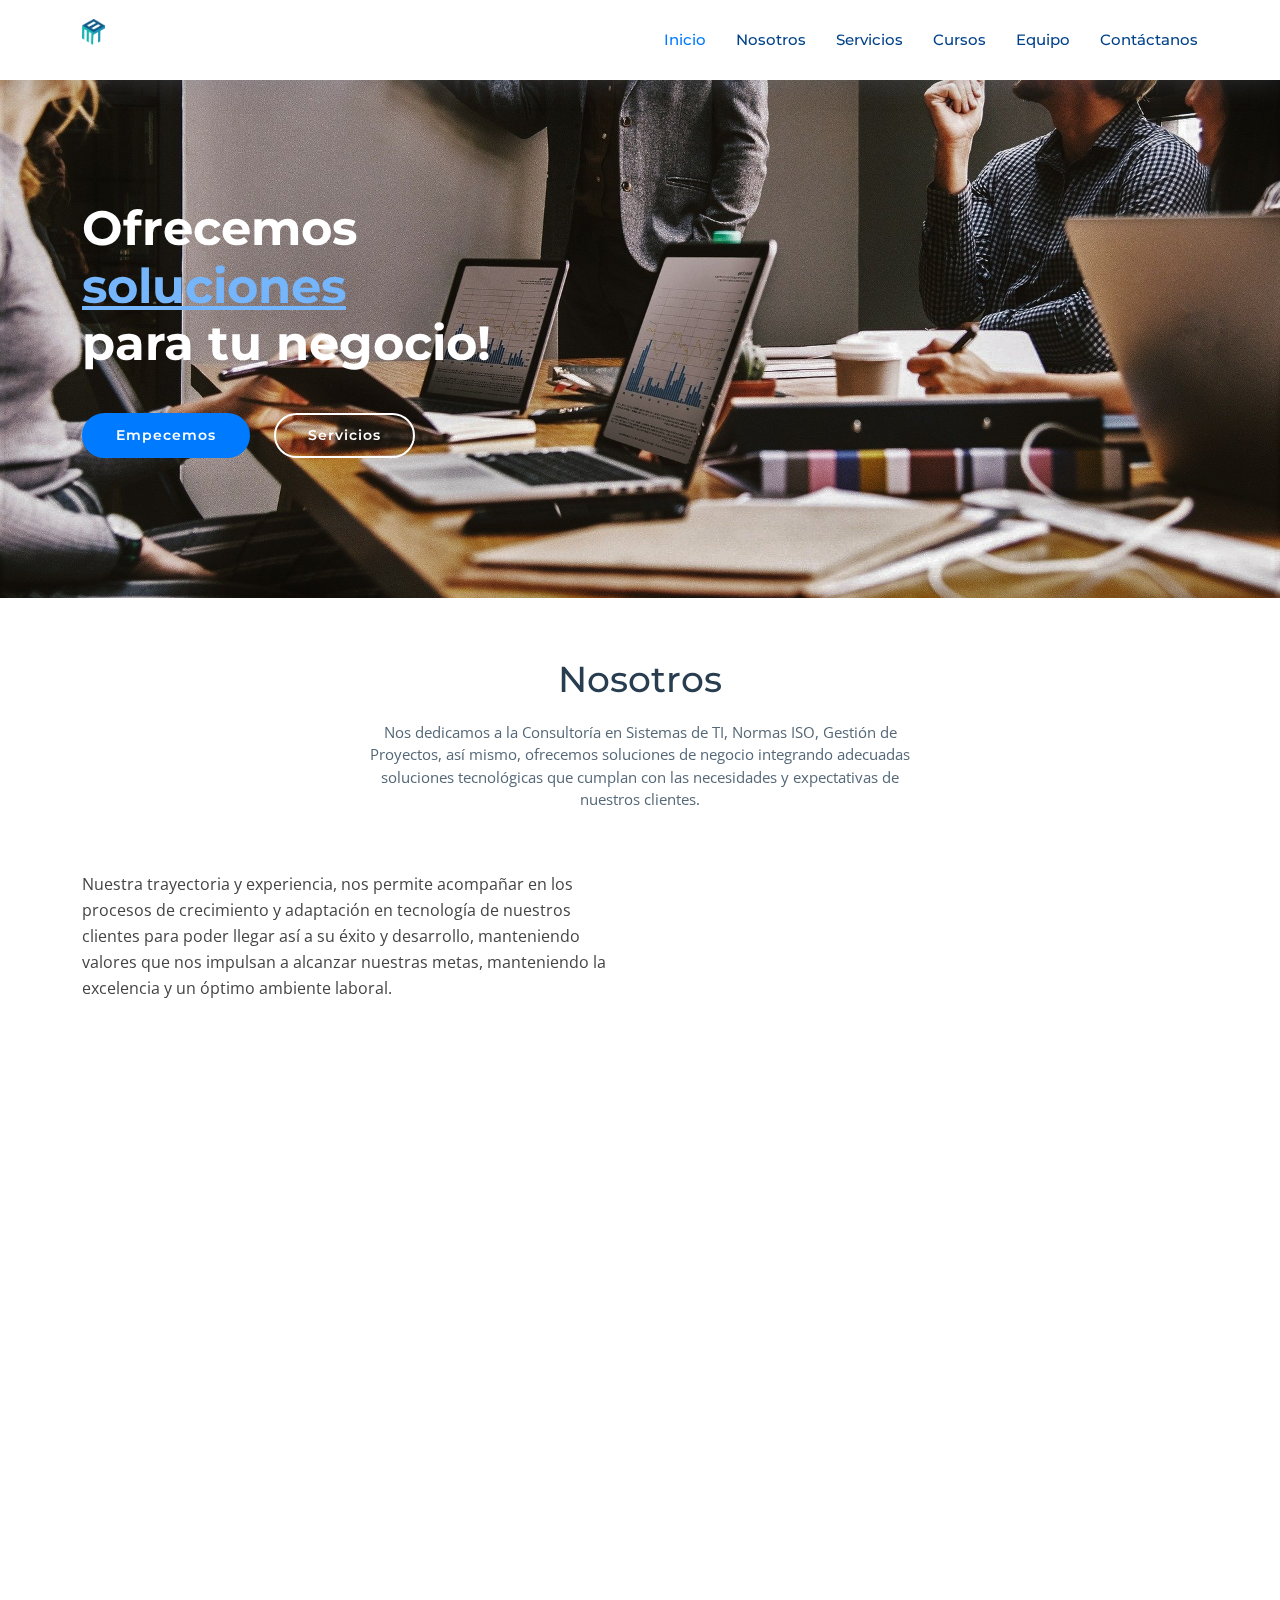
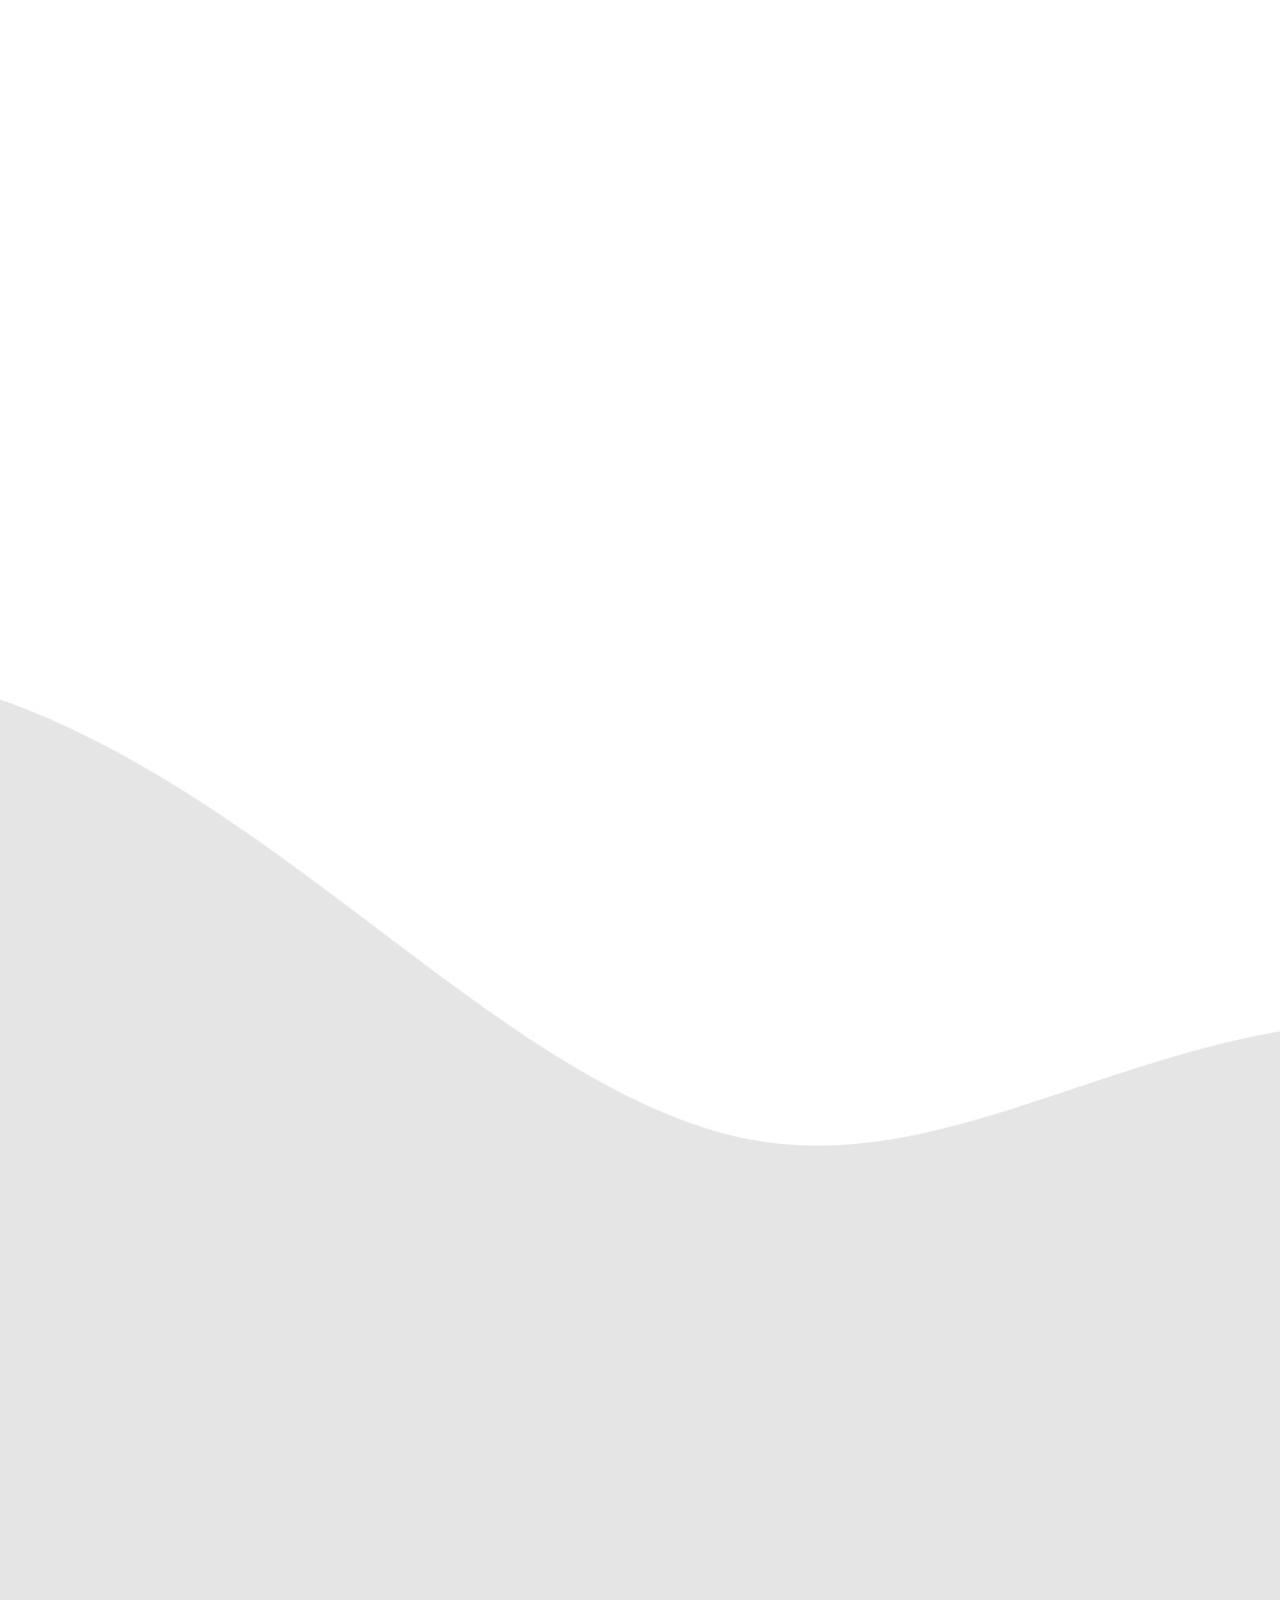
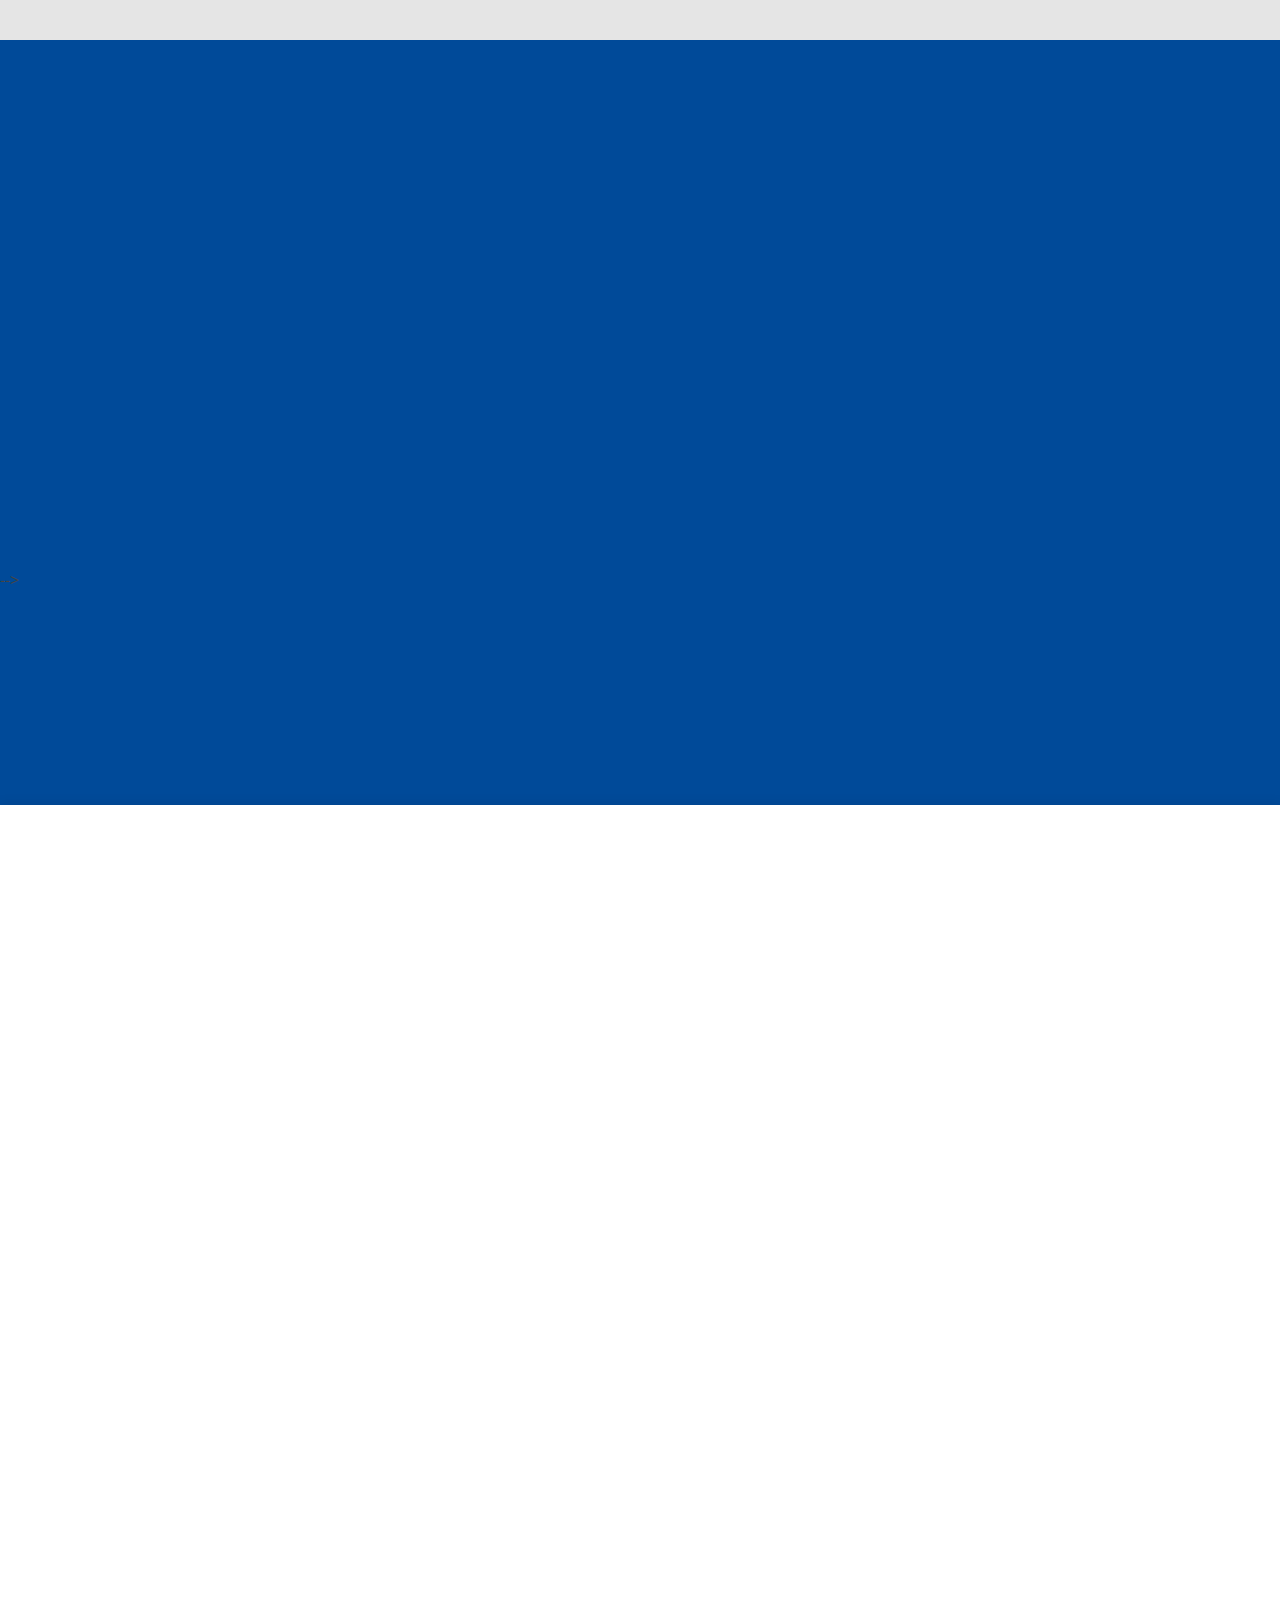
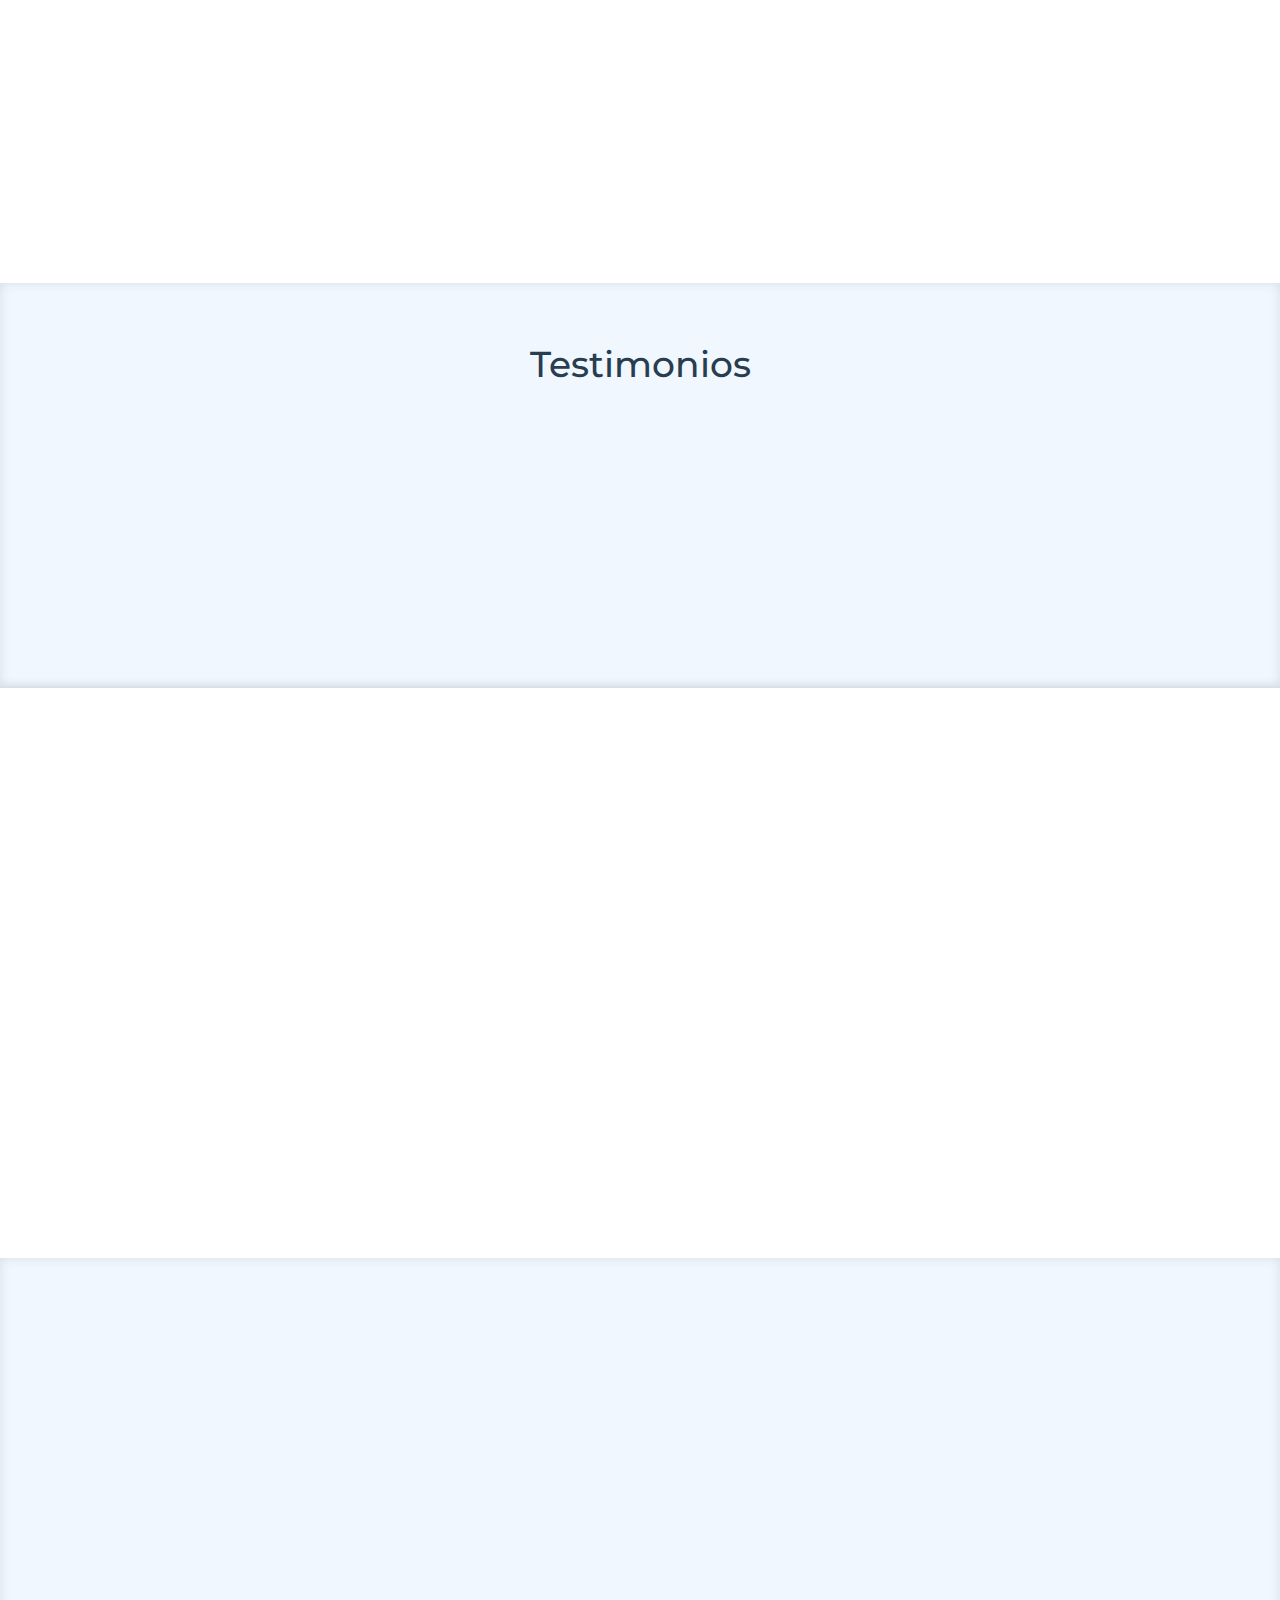
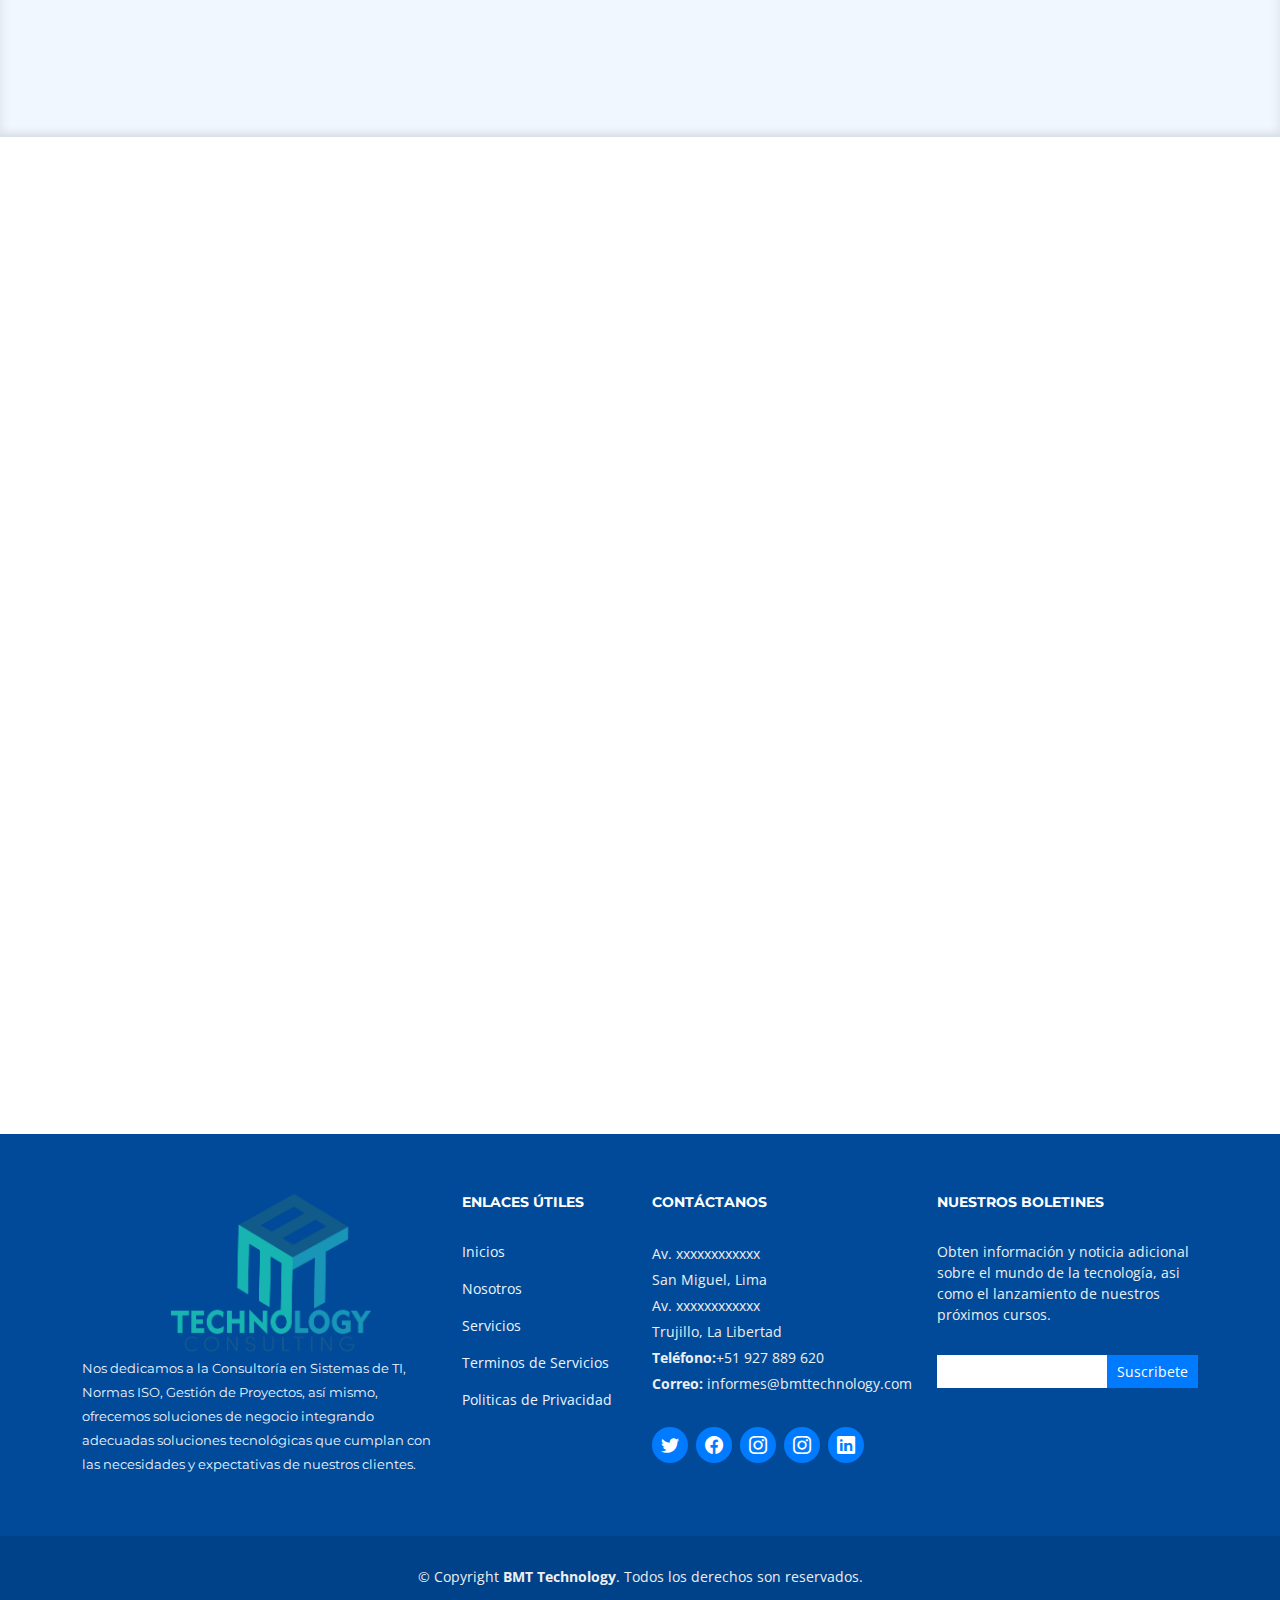
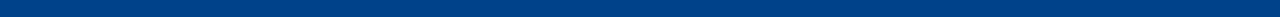
==== commit 16c33295: "mejorando diseño" ====
--- a/index.html
+++ b/index.html
@@ -45,7 +45,7 @@
           <li><a class="nav-link scrollto" href="#about">Nosotros</a></li>
           <li><a class="nav-link scrollto" href="#services">Servicios</a></li>
           <li><a class="nav-link scrollto " href="#portfolio">Cursos</a></li>
-          <li><a class="nav-link scrollto" href="#clients">Partners</a></li>
+          <li><a class="nav-link scrollto" href="#team">Equipo</a></li>
           <!-- <li class="dropdown"><a href="#"><span>Drop Down</span> <i class="bi bi-chevron-down"></i></a>
             <ul>
               <li><a href="#">Drop Down 1</a></li>
@@ -75,9 +75,9 @@
   <section id="hero" class="clearfix">
     <div class="container" data-aos="fade-up">
 
-      <div class="hero-img" data-aos="zoom-out" data-aos-delay="200">
+      <!-- <div class="hero-img" data-aos="zoom-out" data-aos-delay="200">
         <img src="assets/img/hero-img.svg" alt="" class="img-fluid">
-      </div>
+      </div> -->
 
       <div class="hero-info" data-aos="zoom-in" data-aos-delay="100">
         <h2>Ofrecemos<br><span>soluciones</span><br>para tu negocio!</h2>
@@ -129,13 +129,14 @@
           </div>
 
           <div class="col-lg-6 background order-lg-2" data-aos="zoom-in">
-            <img src="assets/img/about-img.svg" class="img-fluid" alt="">
-          </div>
-        </div>
-
+            <div class="back-image"></div>
+            <img src="assets/img/nosotros.jpg" class="img-fluid" alt="">
+          </div>
+        </div>
         <div class="row about-extra">
           <div class="col-lg-6" data-aos="fade-right">
-            <img src="assets/img/about-extra-1.svg" class="img-fluid" alt="">
+            <div class="back-image-mision"></div>
+            <img src="assets/img/mision2.jpg" class="img-fluid" alt="">
           </div>
           <div class="col-lg-6 pt-5 pt-lg-0" data-aos="fade-left">
             <h4>Misión</h4>
@@ -150,7 +151,8 @@
 
         <div class="row about-extra">
           <div class="col-lg-6 order-1 order-lg-2" data-aos="fade-left">
-            <img src="assets/img/about-extra-2.svg" class="img-fluid" alt="">
+            <div class="back-image-vision"></div>
+            <img src="assets/img/vision.jpg" class="img-fluid" alt="">
           </div>
 
           <div class="col-lg-6 pt-4 pt-lg-0 order-2 order-lg-1" data-aos="fade-right">
@@ -169,12 +171,12 @@
     </section><!-- End About Section -->
 
     <!-- ======= Services Section ======= -->
-    <section id="services" class="section-bg">
+    <section id="services" class="section-bg-services">
       <div class="container" data-aos="fade-up">
 
         <header class="section-header">
           <h3>Servicios</h3>
-          <p>Nuestra empresa ofrece los siguientes servicios: </p>
+          <p >Nuestra empresa ofrece los siguientes servicios: </p>
         </header>
 
         <div class="row justify-content-center">
@@ -182,7 +184,7 @@
           <div class="col-md-6 col-lg-5" data-aos="zoom-in" data-aos-delay="100">
             <div class="box">
               <div class="icon"><i class="bi bi-briefcase" style="color: #ff689b;"></i></div>
-              <h4 class="title"><a href="">Sistemas y Consultoría en TIC</a></h4>
+              <h4 class="title"><a href="services-details.html">Sistemas y Consultoría en TIC</a></h4>
               <p class="description">
                 <ul style="list-style: none">
                 <li>Consultoría en ITIL, COBIT y Gobierno de TI</li>
@@ -197,7 +199,7 @@
           <div class="col-md-6 col-lg-5" data-aos="zoom-in" data-aos-delay="200">
             <div class="box">
               <div class="icon"><i class="bi bi-card-checklist" style="color: #e9bf06;"></i></div>
-              <h4 class="title"><a href="">Soluciones Tecnológicas</a></h4>
+              <h4 class="title"><a href="services-details.html">Soluciones Tecnológicas</a></h4>
               <p class="description">
                 <ul style="list-style: none;">
                   <li>Sistemas de Seguridad y Videovigilancia</li>
@@ -211,7 +213,7 @@
           <div class="col-md-6 col-lg-5" data-aos="zoom-in" data-aos-delay="100">
             <div class="box">
               <div class="icon"><i class="bi bi-bar-chart" style="color: #3fcdc7;"></i></div>
-              <h4 class="title"><a href="">Entrenamiento</a></h4>
+              <h4 class="title"><a href="services-details.html">Entrenamiento</a></h4>
               <p class="description">
                 <ul style="list-style: none;">
                   <li>Entrenamiento en Gestión de Proyectos</li>
@@ -225,7 +227,7 @@
           <div class="col-md-6 col-lg-5" data-aos="zoom-in" data-aos-delay="200">
             <div class="box">
               <div class="icon"><i class="bi bi-binoculars" style="color:#41cf2e;"></i></div>
-              <h4 class="title"><a href="">Sistemas de Gestión (Normas ISO)</a></h4>
+              <h4 class="title"><a href="services-details.html">Sistemas de Gestión (Normas ISO)</a></h4>
               <p class="description">
                 <ul style="list-style: none;">
                   <li>Según la NORMA ISO 9001</li>
@@ -344,15 +346,15 @@
             <ul id="portfolio-flters">
               <li data-filter="*" class="filter-active">Todos</li>
               <li data-filter=".filter-app">Certificaciones</li>
-              <li data-filter=".filter-card">Desarrollo</li>
-              <li data-filter=".filter-web">Entrenamiento</li>
+              <li data-filter=".filter-card">Talleres</li>
+              <li data-filter=".filter-web">Especializaciones</li>
             </ul>
           </div>
         </div>
 
         <div class="row portfolio-container" data-aos="fade-up" data-aos-delay="200">
 
-          <div class="col-lg-4 col-md-6 portfolio-item filter-app">
+          <!-- <div class="col-lg-4 col-md-6 portfolio-item filter-app">
             <div class="portfolio-wrap">
               <img src="assets/img/portfolio/app1.jpg" class="img-fluid" alt="">
               <div class="portfolio-info">
@@ -364,9 +366,9 @@
                 </div>
               </div>
             </div>
-          </div>
-
-          <div class="col-lg-4 col-md-6 portfolio-item filter-web">
+          </div> -->
+
+          <!-- <div class="col-lg-4 col-md-6 portfolio-item filter-web">
             <div class="portfolio-wrap">
               <img src="assets/img/portfolio/web3.jpg" class="img-fluid" alt="">
               <div class="portfolio-info">
@@ -476,11 +478,136 @@
                 </div>
               </div>
             </div>
-          </div>
-
-        </div>
-
-      </div>
+          </div> -->
+          <div class="col-lg-4 col-md-6 portfolio-item filter-app">
+            <div class="portfolio-wrap">
+              <img src="assets/img/portfolio/web1.jpg" class="img-fluid" alt="">
+              <div class="portfolio-info">
+                <h4><a href="portfolio-details.html">PMP</a></h4>
+                <p>Certificación</p>
+                <div>
+                  <!-- <a href="assets/img/portfolio/web1.jpg" class="portfolio-lightbox link-preview" data-gallery="portfolioGallery" title="Curso de preparación para certificacion PMP"><i class="bi bi-plus"></i></a> -->
+                  <a href="portfolio-details.html" class="link-details" title="Descargar Brochure"><i class="bi bi-link"></i></a>
+                </div>
+              </div>
+            </div>
+          </div>
+          
+          
+          <div class="col-lg-4 col-md-6 portfolio-item filter-web">
+            <div class="portfolio-wrap">
+              <img src="assets/img/portfolio/web1.jpg" class="img-fluid" alt="">
+              <div class="portfolio-info">
+                <h4><a href="portfolio-details.html">JAVA desde Cero</a></h4>
+                <p>Especialización</p>
+                <div>
+                  <a href="assets/img/portfolio/web1.jpg" class="portfolio-lightbox link-preview" data-gallery="portfolioGallery" title="Web 1"><i class="bi bi-plus"></i></a>
+                  <a href="portfolio-details.html" class="link-details" title="More Details"><i class="bi bi-link"></i></a>
+                </div>
+              </div>
+            </div>
+          </div>
+          
+                
+                  <div class="col-lg-4 col-md-6 portfolio-item filter-app">
+                    <div class="portfolio-wrap">
+                      <img src="assets/img/portfolio/web1.jpg" class="img-fluid" alt="">
+                      <div class="portfolio-info">
+                        <h4><a href="portfolio-details.html">ISTQB</a></h4>
+                        <p>Certificación</p>
+                        <div>
+                          <a href="assets/img/portfolio/web1.jpg" class="portfolio-lightbox link-preview" data-gallery="portfolioGallery" title="Web 1"><i class="bi bi-plus"></i></a>
+                          <a href="portfolio-details.html" class="link-details" title="More Details"><i class="bi bi-link"></i></a>
+                        </div>
+                      </div>
+                    </div>
+                  </div>
+            
+                <div class="col-lg-4 col-md-6 portfolio-item filter-web">
+                  <div class="portfolio-wrap">
+                    <img src="assets/img/portfolio/web1.jpg" class="img-fluid" alt="">
+                    <div class="portfolio-info">
+                      <h4><a href="portfolio-details.html">Automatización de Pruebas de Software</a></h4>
+                      <p>Especialización</p>
+                      <div>
+                        <a href="assets/img/portfolio/web1.jpg" class="portfolio-lightbox link-preview" data-gallery="portfolioGallery" title="Web 1"><i class="bi bi-plus"></i></a>
+                        <a href="portfolio-details.html" class="link-details" title="More Details"><i class="bi bi-link"></i></a>
+                      </div>
+                    </div>
+                  </div>
+                </div>
+        
+          
+              <div class="col-lg-4 col-md-6 portfolio-item filter-card">
+                <div class="portfolio-wrap">
+                  <img src="assets/img/portfolio/web1.jpg" class="img-fluid" alt="">
+                  <div class="portfolio-info">
+                    <h4><a href="portfolio-details.html">Implementación de OKRs</a></h4>
+                    <p>Taller</p>
+                    <div>
+                      <a href="assets/img/portfolio/web1.jpg" class="portfolio-lightbox link-preview" data-gallery="portfolioGallery" title="Web 1"><i class="bi bi-plus"></i></a>
+                      <a href="portfolio-details.html" class="link-details" title="More Details"><i class="bi bi-link"></i></a>
+                    </div>
+                  </div>
+                </div>
+              </div>
+     
+          
+            <div class="col-lg-4 col-md-6 portfolio-item filter-web">
+              <div class="portfolio-wrap">
+                <img src="assets/img/portfolio/web1.jpg" class="img-fluid" alt="">
+                <div class="portfolio-info">
+                  <h4><a href="portfolio-details.html">Business Intelligence</a></h4>
+                  <p>Especialización</p>
+                  <div>
+                    <a href="assets/img/portfolio/web1.jpg" class="portfolio-lightbox link-preview" data-gallery="portfolioGallery" title="Web 1"><i class="bi bi-plus"></i></a>
+                    <a href="portfolio-details.html" class="link-details" title="More Details"><i class="bi bi-link"></i></a>
+                  </div>
+                </div>
+              </div>
+            </div>
+
+          
+          <div class="col-lg-4 col-md-6 portfolio-item filter-web">
+            <div class="portfolio-wrap">
+              <img src="assets/img/portfolio/web1.jpg" class="img-fluid" alt="">
+              <div class="portfolio-info">
+                <h4><a href="portfolio-details.html">DevOps Profesional</a></h4>
+                <p>Especialización</p>
+                <div>
+                  <a href="assets/img/portfolio/web1.jpg" class="portfolio-lightbox link-preview" data-gallery="portfolioGallery" title="Web 1"><i class="bi bi-plus"></i></a>
+                  <a href="portfolio-details.html" class="link-details" title="More Details"><i class="bi bi-link"></i></a>
+                </div>
+              </div>
+            </div>
+          </div>
+          <div class="col-lg-4 col-md-6 portfolio-item filter-app">
+            <div class="portfolio-wrap">
+              <img src="assets/img/portfolio/web1.jpg" class="img-fluid" alt="">
+              <div class="portfolio-info">
+                <h4><a href="portfolio-details.html">SCRUM Master</a></h4>
+                <p>Certificación</p>
+                <div>
+                  <a href="assets/img/portfolio/web1.jpg" class="portfolio-lightbox link-preview" data-gallery="portfolioGallery" title="Web 1"><i class="bi bi-plus"></i></a>
+                  <a href="portfolio-details.html" class="link-details" title="More Details"><i class="bi bi-link"></i></a>
+                </div>
+              </div>
+            </div>
+          </div>
+          <div class="col-lg-4 col-md-6 portfolio-item filter-app">
+          <div class="portfolio-wrap">
+            <img src="assets/img/portfolio/web1.jpg" class="img-fluid" alt="">
+            <div class="portfolio-info">
+              <h4><a href="portfolio-details.html">COBIT</a></h4>
+              <p>Certificación</p>
+              <div>
+                <a href="assets/img/portfolio/web1.jpg" class="portfolio-lightbox link-preview" data-gallery="portfolioGallery" title="Web 1"><i class="bi bi-plus"></i></a>
+                <a href="portfolio-details.html" class="link-details" title="More Details"><i class="bi bi-link"></i></a>
+              </div>
+            </div>
+          </div>
+          </div>
+      </div>    
     </section><!-- End Portfolio Section -->
 
     <!-- ======= Testimonials Section ======= -->
--- a/assets/css/style.css
+++ b/assets/css/style.css
@@ -343,10 +343,12 @@
 #hero {
   width: 100%;
   position: relative;
-  background: url("../img/hero-bg.png") center bottom no-repeat;
+  background: url("../img/fondo1.jpg") center top no-repeat;
   background-size: cover;
   padding: 200px 0 120px 0;
 }
+
+
 
 @media (max-width: 991px) {
   #hero {
@@ -361,7 +363,7 @@
 }
 
 #hero .hero-img {
-  width: 50%;
+  width: 80%;
   float: right;
 }
 
@@ -424,6 +426,7 @@
   transition: 0.5s;
   margin: 0 20px 20px 0;
   color: #fff;
+  
 }
 
 #hero .hero-info .btn-get-started {
@@ -483,7 +486,10 @@
 /* Section with background
 --------------------------------*/
 .section-bg {
-  background: #ecf5ff;
+  background-color: #f1f7ff;
+}
+.section-bg-services {
+  background: url("../img/cv.png") center bottom no-repeat;
 }
 
 /*--------------------------------------------------------------
@@ -640,7 +646,7 @@
 --------------------------------*/
 #services {
   padding: 60px 0 40px 0;
-  box-shadow: inset 0px 0px 12px 0px rgba(0, 0, 0, 0.1);
+  /* box-shadow: inset 0px 0px 12px 0px rgba(0, 0, 0, 0.1); */
 }
 
 #services .box {
@@ -1489,4 +1495,41 @@
 
 #footer .credits a:hover {
   color: #f1f7ff;
+}
+
+.title-header{
+  font-size: 45x;
+  color: #283d50;
+  text-align: center;
+  font-weight: 500;
+  position: relative;
+}
+
+.back-image{
+  background-color: #003166;
+  width: 550px;
+  height: 500px;
+  position: absolute;
+  top:-50px;
+  right: -200px;
+  z-index: -1;
+}
+
+.back-image-mision{
+  background-color: #003166;
+  width: 550px;
+  height: 500px;
+  position: absolute;
+  top:-40px;
+  left:-200px;
+  z-index: -1;
+}
+.back-image-vision{
+  background-color: #003166;
+  width: 550px;
+  height: 500px;
+  position: absolute;
+  top:-40px;
+  right: -200px;
+  z-index: -1;
 }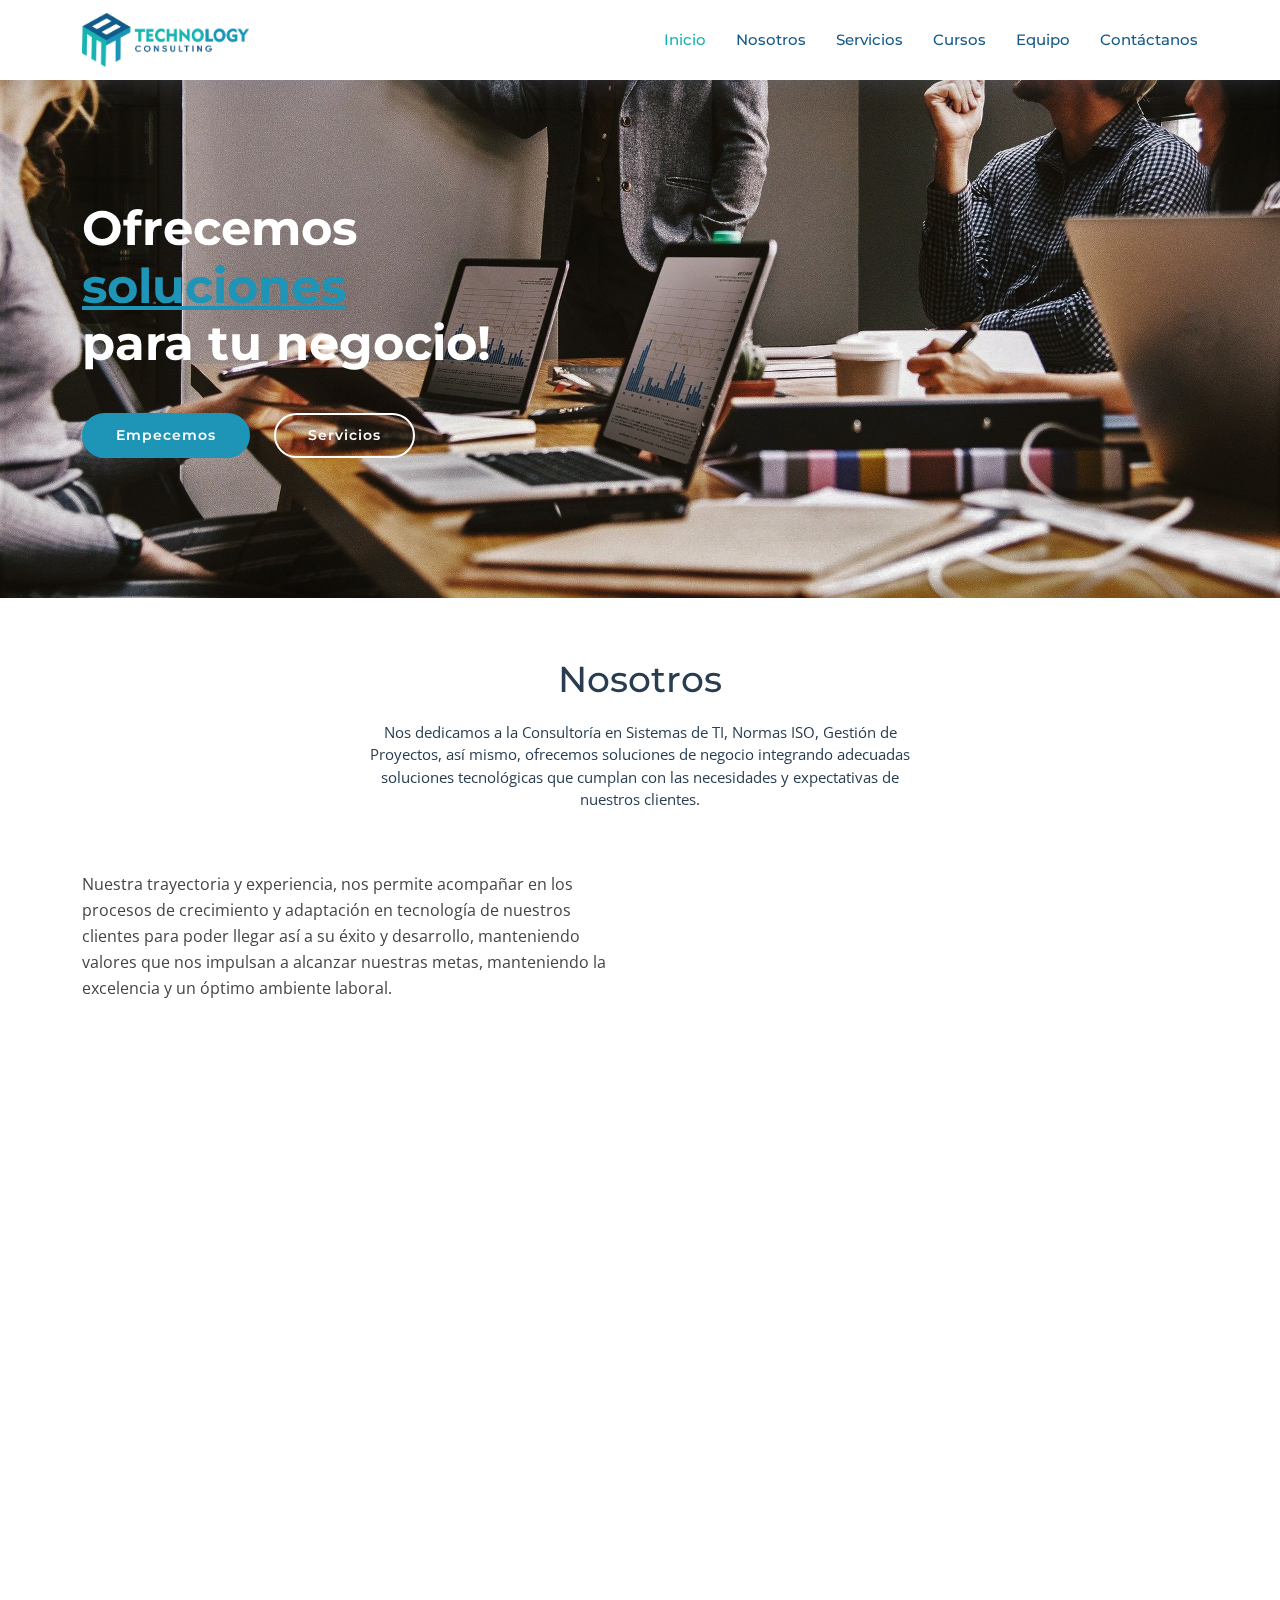
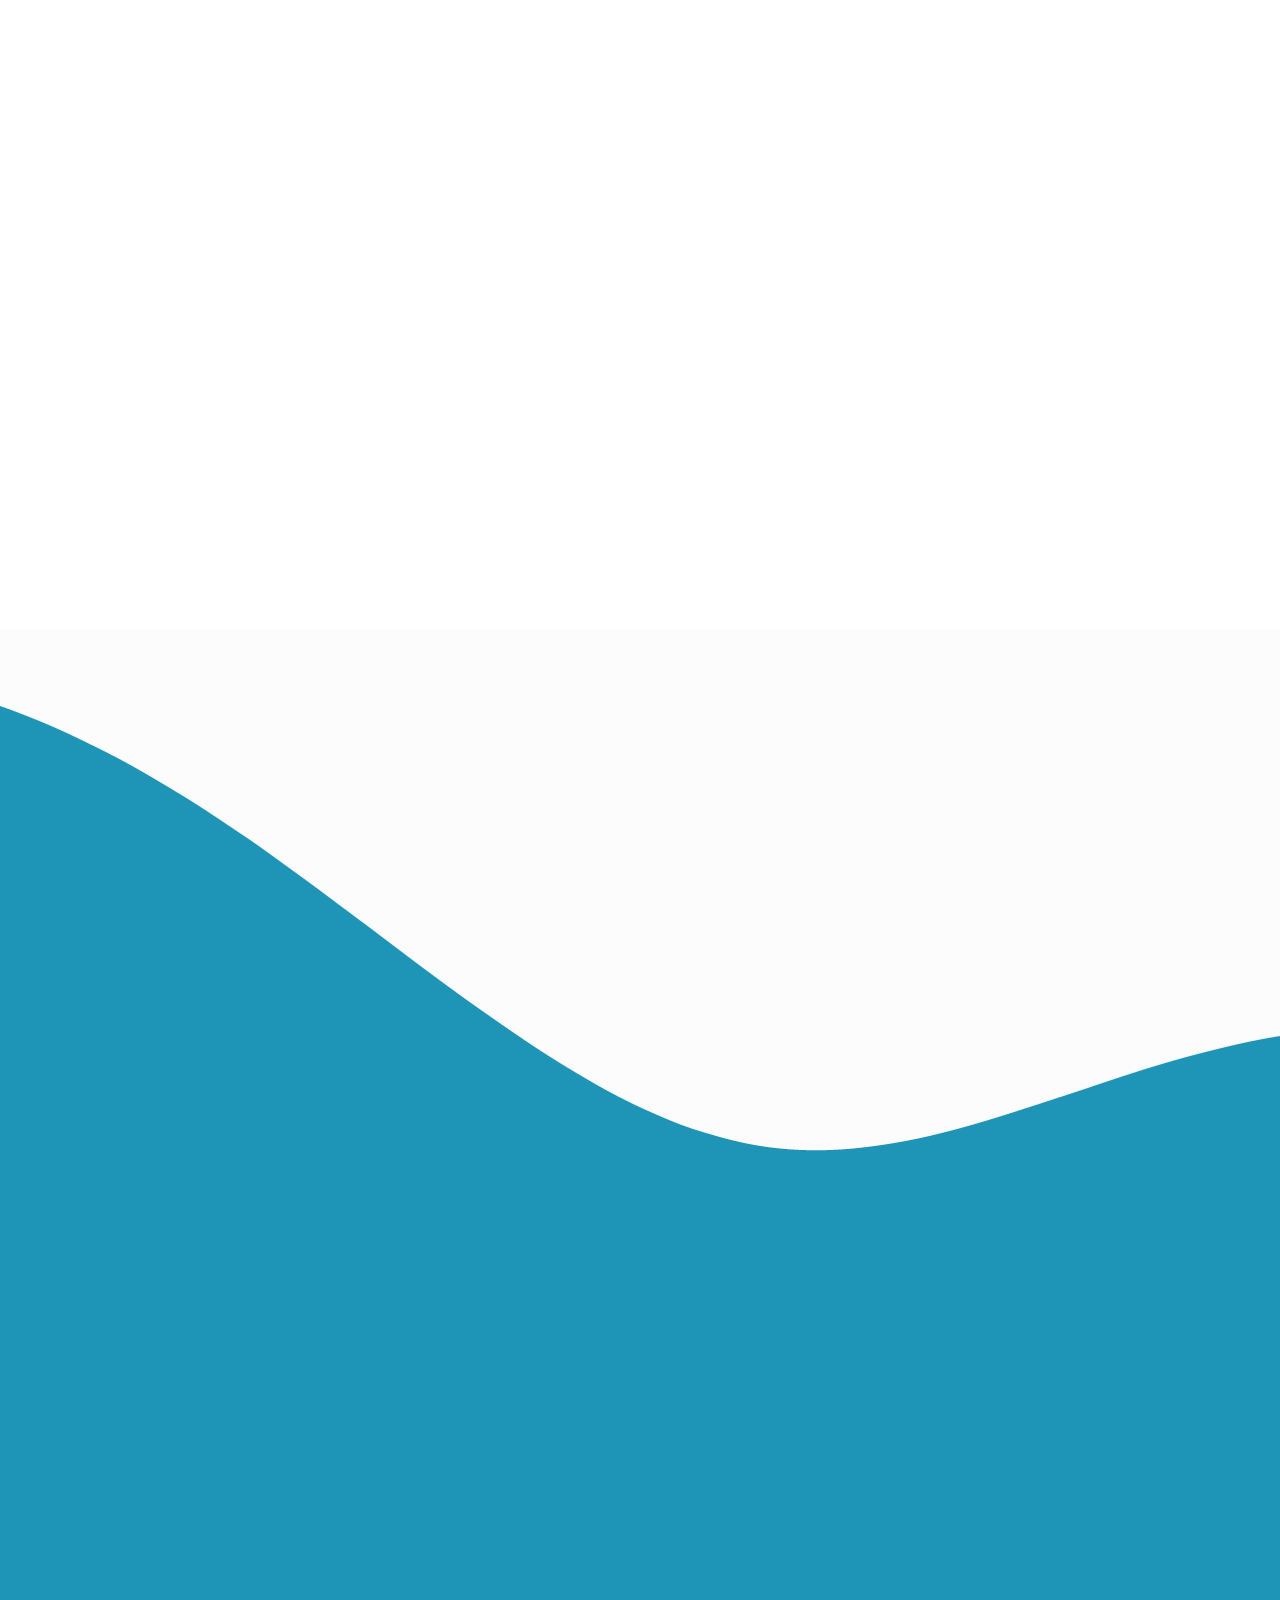
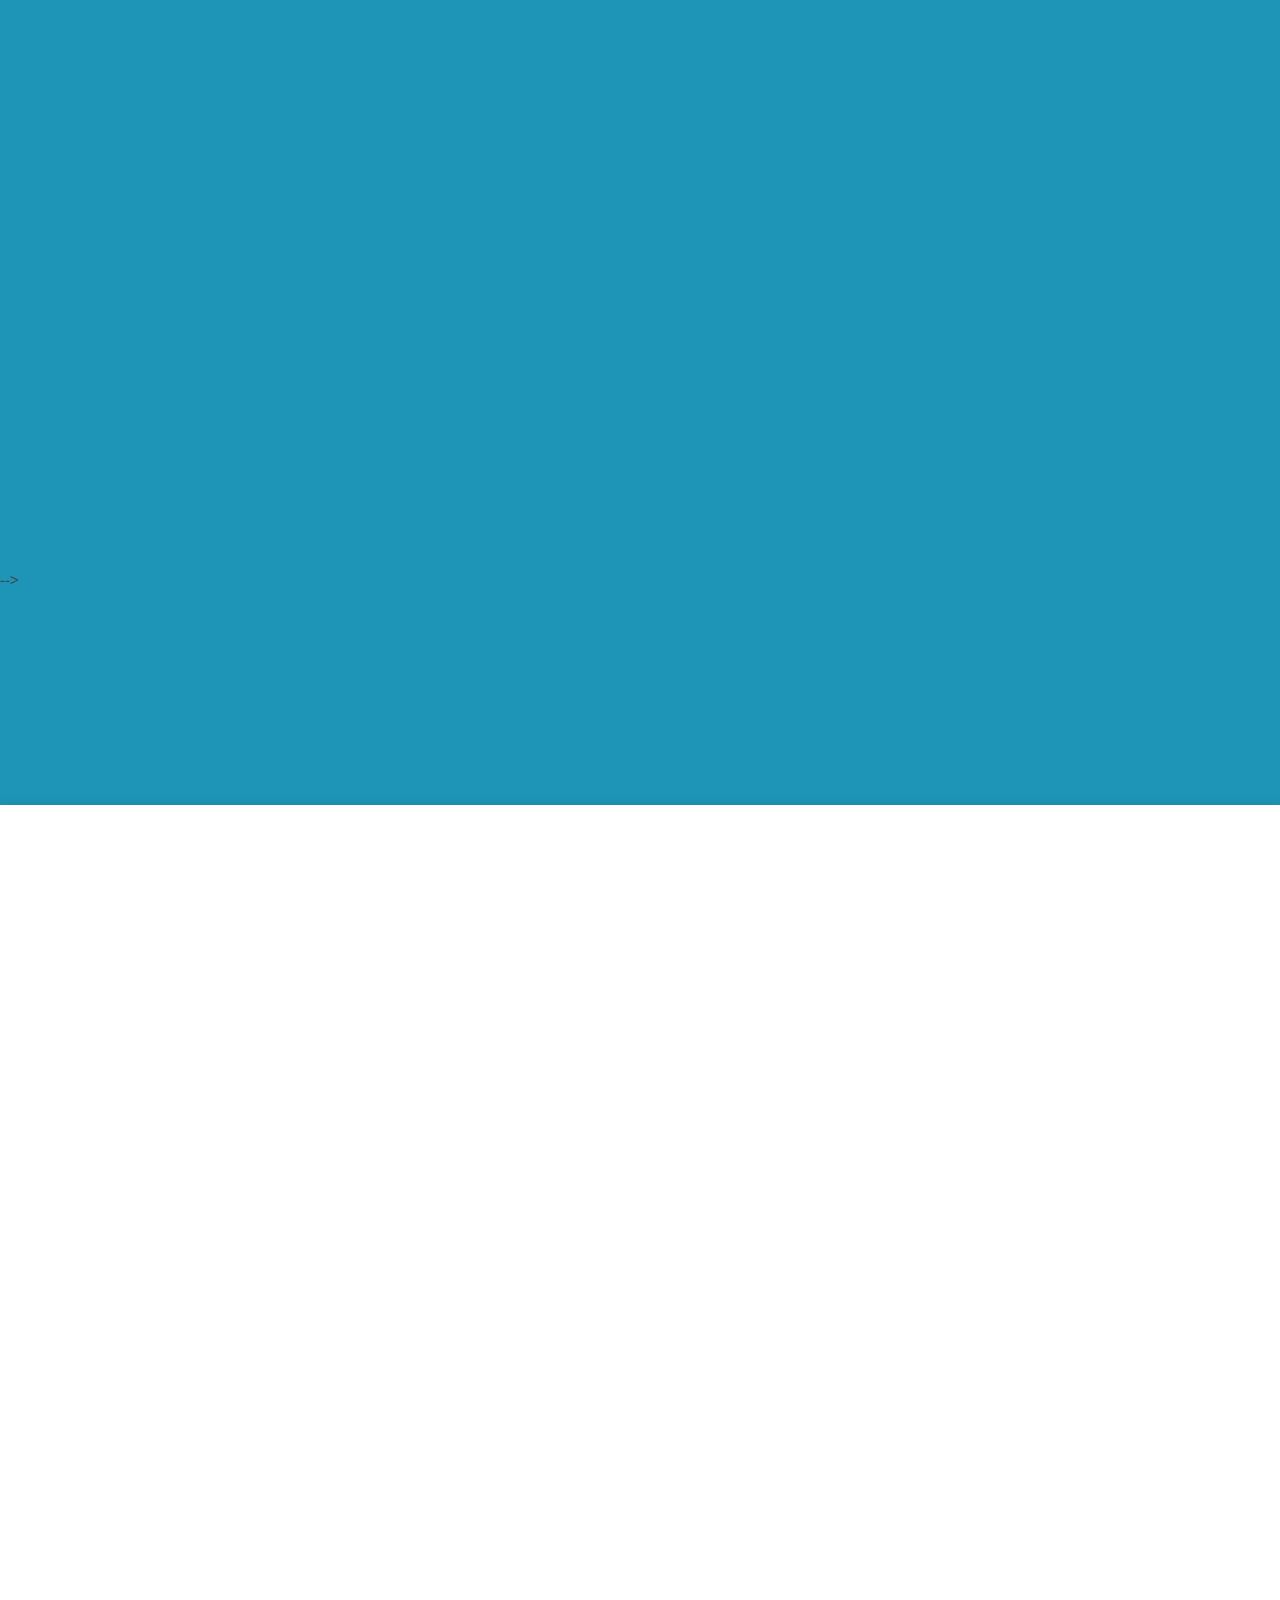
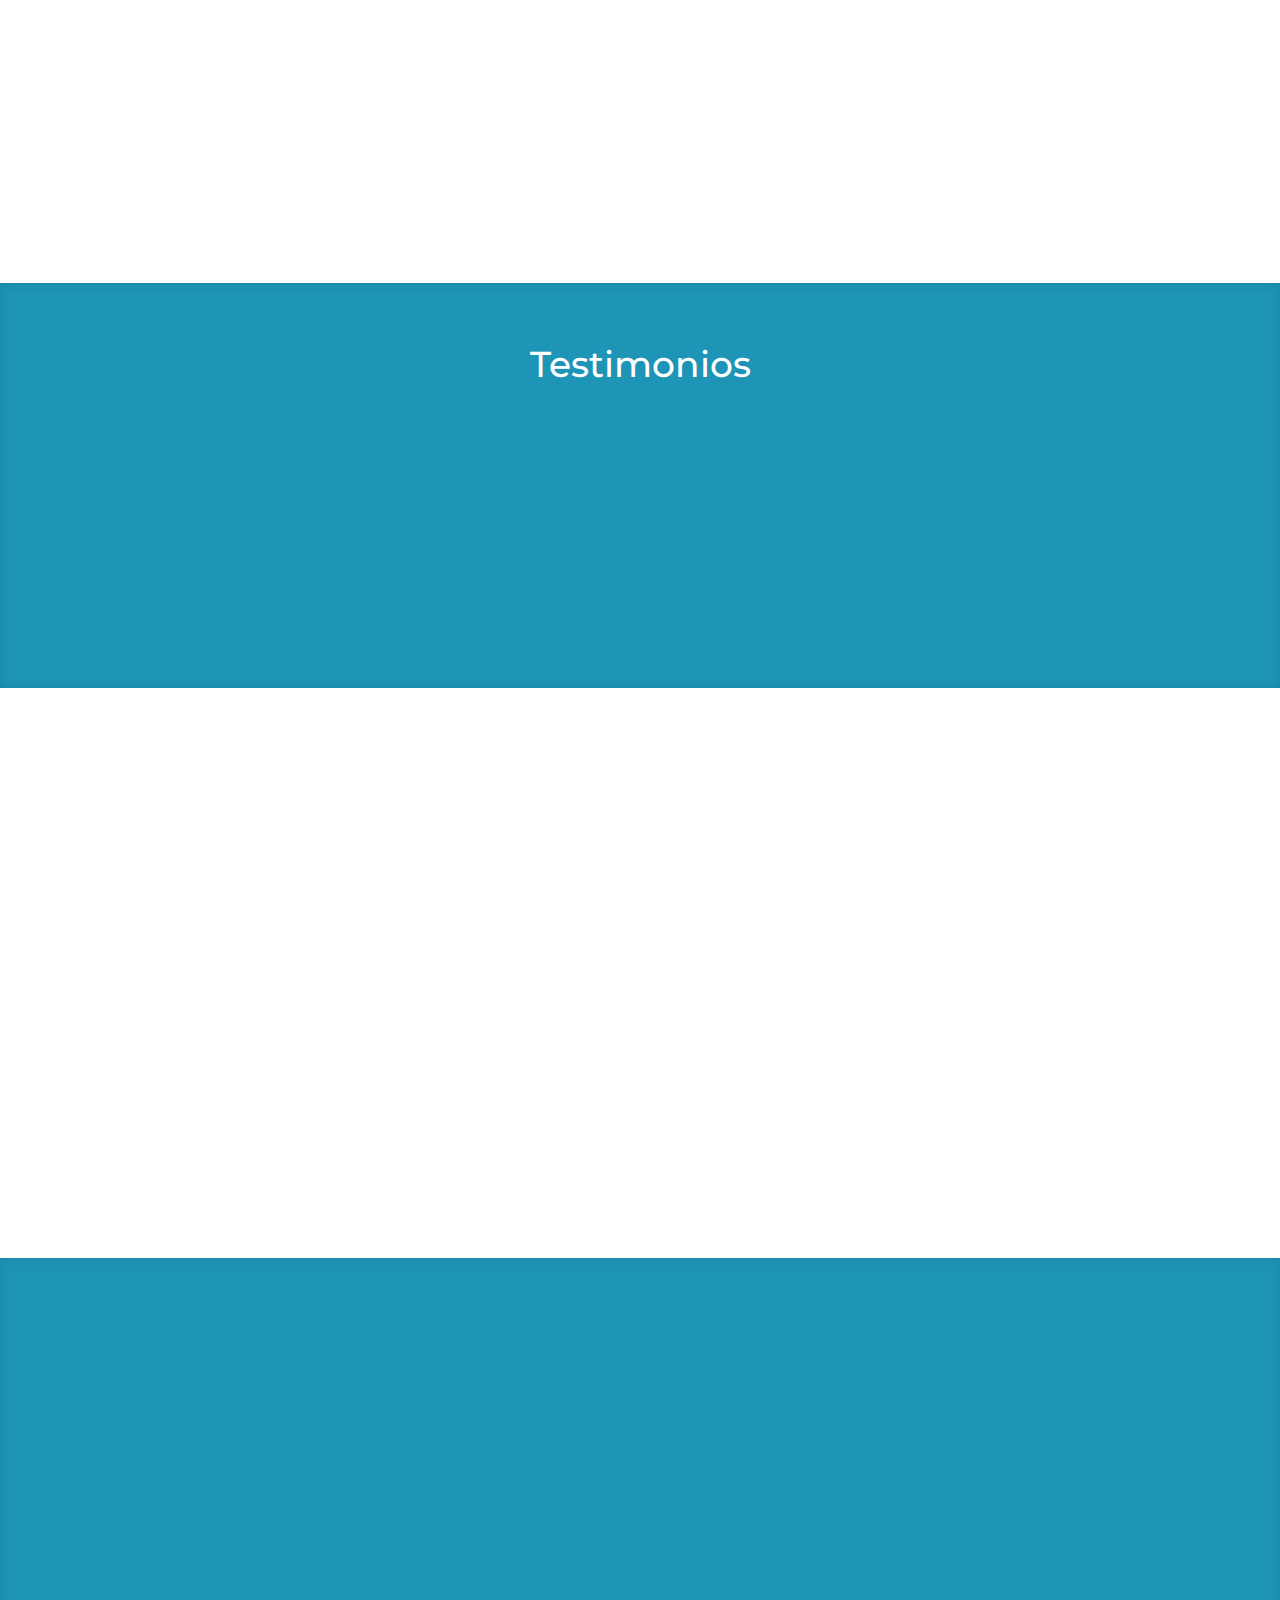
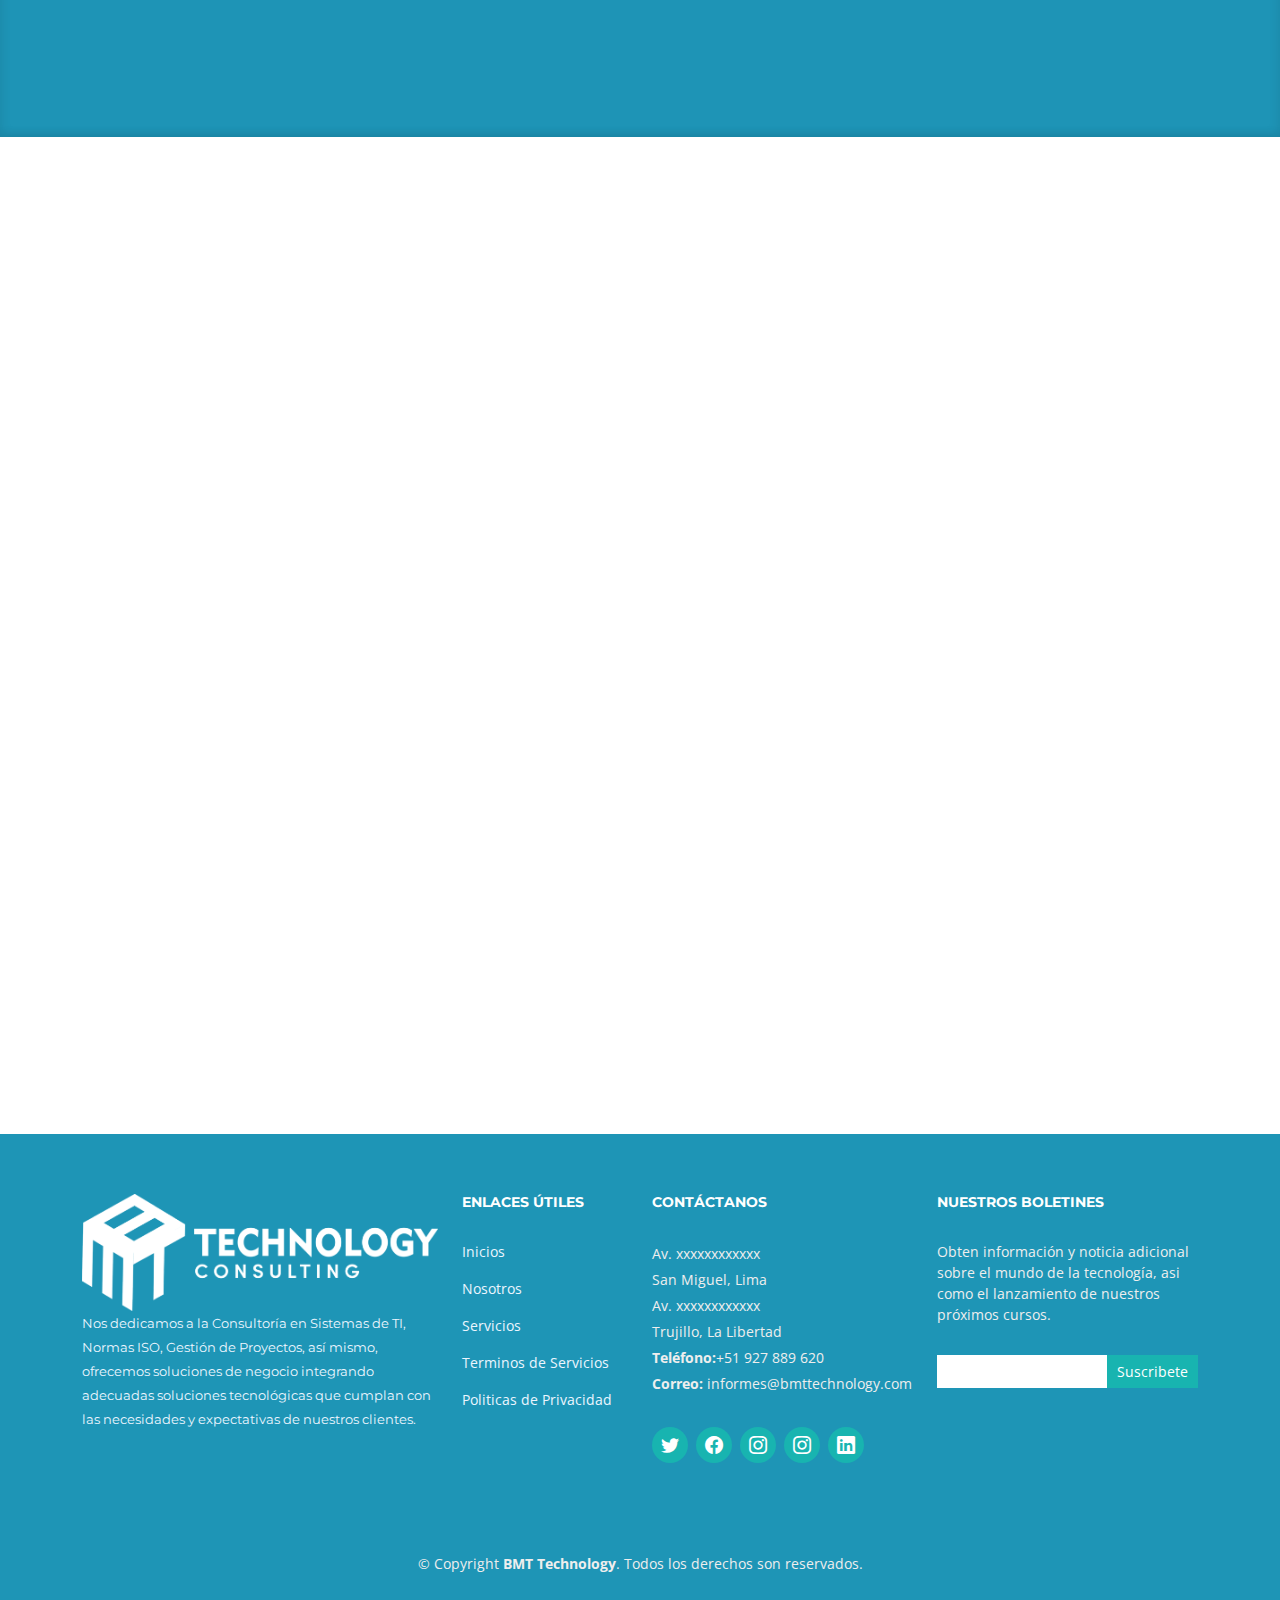
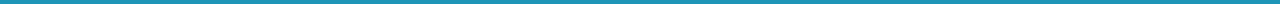
==== commit 42f45827: "cambiando colores" ====
--- a/index.html
+++ b/index.html
@@ -36,7 +36,7 @@
       <div class="logo">
         <!-- Uncomment below if you prefer to use an text logo -->
         <!-- <h1><a href="index.html">BMT</a></h1> -->
-        <a href="index.html"><img src="assets/img/bmt_logo2.png" alt="" class="img-fluid"></a>
+        <a href="index.html"><img src="assets/img/bmt_logo_2.png" alt="" class="img-fluid"></a>
       </div>
 
       <nav id="navbar" class="navbar">
@@ -527,7 +527,7 @@
                   <div class="portfolio-wrap">
                     <img src="assets/img/portfolio/web1.jpg" class="img-fluid" alt="">
                     <div class="portfolio-info">
-                      <h4><a href="portfolio-details.html">Automatización de Pruebas de Software</a></h4>
+                      <h4><a class="word-break:break-all;" href="portfolio-details.html">Automatización de Prueba</a></h4>
                       <p>Especialización</p>
                       <div>
                         <a href="assets/img/portfolio/web1.jpg" class="portfolio-lightbox link-preview" data-gallery="portfolioGallery" title="Web 1"><i class="bi bi-plus"></i></a>
@@ -615,7 +615,7 @@
       <div class="container" data-aso="zoom-in">
 
         <header class="section-header">
-          <h3>Testimonios</h3>
+          <h3 style="color:white !important;">Testimonios</h3>
         </header>
 
         <div class="row justify-content-center">
@@ -782,8 +782,8 @@
       <div class="container" data-aos="fade-up">
 
         <div class="section-header">
-          <h3>Partners</h3>
-          <p>Conoce a nuestros socios, que comparten una misión común en la transformación digital en nuestra comunidad.</p>
+          <h3 style="color: white;">Partners</h3>
+          <p  style="color: white;">Conoce a nuestros socios, que comparten una misión común en la transformación digital en nuestra comunidad.</p>
         </div>
 
         <div class="row g-0 clients-wrap clearfix" data-aos="zoom-in" data-aos-delay="100">
@@ -941,7 +941,7 @@
             <div class="logo">
               <!-- Uncomment below if you prefer to use an text logo -->
               <!-- <h1><a href="index.html">BMT</a></h1> -->
-              <a href="index.html"><img src="assets/img/bmt_logo1.png" style="max-width: 200px; left: 25%; position: relative;" alt="" class="img-fluid"></a>
+              <a href="index.html"><img src="assets/img/bmt_logo_white-2.png" alt="" class="img-fluid"></a>
             </div>
             <p>Nos dedicamos a la Consultoría en Sistemas de TI, Normas ISO, Gestión de Proyectos, así mismo, ofrecemos soluciones de negocio integrando adecuadas soluciones tecnológicas que cumplan con las necesidades y expectativas de nuestros clientes.</p>
           </div>
--- a/assets/css/style.css
+++ b/assets/css/style.css
@@ -55,7 +55,7 @@
   right: 15px;
   bottom: 15px;
   z-index: 996;
-  background: #007bff;
+  background: #155A8A;
   width: 40px;
   height: 40px;
   border-radius: 50px;
@@ -69,7 +69,7 @@
 }
 
 .back-to-top:hover {
-  background: #2990ff;
+  background: #1E95B6;
   color: #fff;
 }
 
@@ -116,7 +116,7 @@
 
 #header .logo img {
   padding: 0;
-  max-height: 26px;
+  max-height: 55px;
 }
 
 /*--------------------------------------------------------------
@@ -149,7 +149,7 @@
   padding: 10px 0 10px 30px;
   font-family: "Montserrat", sans-serif;
   font-size: 15px;
-  color: #004289;
+  color: #155A8A;
   font-weight: 500;
   white-space: nowrap;
   transition: 0.3s;
@@ -166,7 +166,7 @@
 .navbar .active,
 .navbar .active:focus,
 .navbar li:hover>a {
-  color: #007bff;
+  color: #18B4B0;
 }
 
 .navbar .dropdown ul {
@@ -403,7 +403,7 @@
 }
 
 #hero .hero-info h2 span {
-  color: #74b5fc;
+  color: #1E94B6;
   text-decoration: underline;
 }
 
@@ -430,8 +430,8 @@
 }
 
 #hero .hero-info .btn-get-started {
-  background: #007bff;
-  border: 2px solid #007bff;
+  background: #1E94B6;
+  border: 2px solid #1E94B6;
   color: #fff;
 }
 
@@ -446,8 +446,8 @@
 }
 
 #hero .hero-info .btn-services:hover {
-  background: #007bff;
-  border-color: #007bff;
+  background: #1E94B6;
+  border-color: #1E94B6;
   color: #fff;
 }
 
@@ -462,7 +462,7 @@
 --------------------------------*/
 .section-header h3 {
   font-size: 36px;
-  color: #283d50;
+  color: #283D50;
   text-align: center;
   font-weight: 500;
   position: relative;
@@ -473,7 +473,7 @@
   margin: auto;
   font-size: 15px;
   padding-bottom: 60px;
-  color: #556877;
+  color: #283D50;
   width: 50%;
 }
 
@@ -486,7 +486,7 @@
 /* Section with background
 --------------------------------*/
 .section-bg {
-  background-color: #f1f7ff;
+  background-color: #1E94B6;
 }
 .section-bg-services {
   background: url("../img/cv.png") center bottom no-repeat;
@@ -598,18 +598,19 @@
   justify-content: center;
   align-items: center;
   border-radius: 50%;
-  border: 2px solid #007bff;
+  border: 2px solid #155A8A;
   transition: all 0.3s ease-in-out;
 }
 
 #about .about-container .icon-box .icon i {
-  color: #007bff;
+  color: #155A8A;
   font-size: 24px;
   line-height: 0;
 }
 
 #about .about-container .icon-box:hover .icon {
-  background: #007bff;
+  background: #18B4B0;
+  border-color: #fff;
 }
 
 #about .about-container .icon-box:hover .icon i {
@@ -685,11 +686,11 @@
 }
 
 #services .title a {
-  color: #111;
+  color: #155A8A;
 }
 
 #services .box:hover .title a {
-  color: #007bff;
+  color: #18B4B0;
 }
 
 #services .description {
@@ -697,11 +698,12 @@
   margin-left: 40px;
   line-height: 24px;
   margin-bottom: 0;
+  color: #283D50;
 }
 
 #why-us {
   padding: 60px 0;
-  background: #004a99;
+  background: #1E94B6;
 }
 
 #why-us .section-header h3,
@@ -710,8 +712,8 @@
 }
 
 #why-us .card {
-  background: #00458f;
-  border-color: #00458f;
+  background: #1E94B6;
+  border-color: #1E94B6;
   border-radius: 10px;
   margin: 0 15px;
   padding: 15px 0;
@@ -728,8 +730,8 @@
 }
 
 #why-us .card:hover {
-  background: #003b7a;
-  border-color: #003b7a;
+  background: #028BAA;
+  border-color: #028BAA;
 }
 
 #why-us .card i {
@@ -801,7 +803,7 @@
   padding: 6px 20px;
   font-size: 12px;
   line-height: 20px;
-  color: #007bff;
+  color: #155A8A;
   border-radius: 50px;
   text-transform: uppercase;
   background: #ecf5ff;
@@ -811,7 +813,7 @@
 
 #portfolio #portfolio-flters li:hover,
 #portfolio #portfolio-flters li.filter-active {
-  background: #007bff;
+  background: #18B4B0;
   color: #fff;
 }
 
@@ -865,7 +867,7 @@
 }
 
 #portfolio .portfolio-item .portfolio-wrap .portfolio-info h4 a:hover {
-  color: #007bff;
+  color: #1E94B6;
 }
 
 #portfolio .portfolio-item .portfolio-wrap .portfolio-info p {
@@ -885,7 +887,7 @@
   line-height: 1;
   width: 36px;
   height: 36px;
-  background: #007bff;
+  background: #1E94B6;
   border-radius: 50%;
   margin: 10px 4px 0 4px;
 }
@@ -899,7 +901,7 @@
 
 #portfolio .portfolio-item .portfolio-wrap .portfolio-info .link-preview:hover,
 #portfolio .portfolio-item .portfolio-wrap .portfolio-info .link-details:hover {
-  background: #3395ff;
+  background: #028BAA;
 }
 
 #portfolio .portfolio-item .portfolio-wrap .portfolio-info .link-preview:hover i,
@@ -908,7 +910,7 @@
 }
 
 #portfolio .portfolio-item .portfolio-wrap:hover {
-  background: #003166;
+  background: #1E94B6;
 }
 
 #portfolio .portfolio-item .portfolio-wrap:hover .portfolio-info {
@@ -1020,13 +1022,13 @@
   font-size: 20px;
   font-weight: bold;
   margin: 10px 0 5px 0;
-  color: #111;
+  color: #fff;
   margin-left: 140px;
 }
 
 #testimonials .testimonial-item h4 {
   font-size: 14px;
-  color: #999;
+  color: #fff;
   margin: 0 0 15px 0;
   margin-left: 140px;
 }
@@ -1034,6 +1036,7 @@
 #testimonials .testimonial-item p {
   font-style: italic;
   margin: 0 0 15px 140px;
+  color: #fff;
 }
 
 @media (min-width: 992px) {
@@ -1061,11 +1064,11 @@
   height: 12px;
   background-color: #fff;
   opacity: 1;
-  border: 1px solid #007bff;
+  
 }
 
 #testimonials .swiper-pagination .swiper-pagination-bullet-active {
-  background-color: #007bff;
+  background-color: #18B4B0;
 }
 
 /* Team Section
@@ -1073,7 +1076,7 @@
 #team {
   background: #fff;
   padding: 60px 0;
-  box-shadow: 0px 0px 12px 0px rgba(0, 0, 0, 0.1);
+  
 }
 
 #team .member {
@@ -1103,7 +1106,7 @@
 }
 
 #team .member:hover .member-info {
-  background: rgba(0, 62, 128, 0.7);
+  background: rgba(30, 149, 182, 0.7);
   opacity: 1;
   transition: 0.4s;
 }
@@ -1314,7 +1317,7 @@
 }
 
 #contact .php-email-form button[type=submit] {
-  background: #007bff;
+  background: #18B4B0;
   border: 0;
   border-radius: 20px;
   padding: 8px 30px;
@@ -1323,7 +1326,7 @@
 }
 
 #contact .php-email-form button[type=submit]:hover {
-  background: #0067d5;
+  background: #155A8A;
   cursor: pointer;
 }
 
@@ -1351,14 +1354,14 @@
 # Footer
 --------------------------------------------------------------*/
 #footer {
-  background: #00428a;
+  background: #1E95B6;
   padding: 0 0 30px 0;
   color: #eee;
   font-size: 14px;
 }
 
 #footer .footer-top {
-  background: #004a99;
+  background: #1E95B6;
   padding: 60px 0 30px 0;
 }
 
@@ -1391,7 +1394,7 @@
   display: inline-flex;
   align-items: center;
   justify-content: center;
-  background: #007bff;
+  background: #18B4B0;
   color: #fff;
   margin-right: 4px;
   border-radius: 50%;
@@ -1406,7 +1409,7 @@
 }
 
 #footer .footer-top .social-links a:hover {
-  background: #0067d5;
+  background: #155A8A;
   color: #fff;
 }
 
@@ -1464,7 +1467,7 @@
 }
 
 #footer .footer-top .footer-newsletter input[type=submit] {
-  background: #007bff;
+  background: #18B4B0;
   border: 0;
   width: 35%;
   padding: 6px 0;
@@ -1475,7 +1478,7 @@
 }
 
 #footer .footer-top .footer-newsletter input[type=submit]:hover {
-  background: #0062cc;
+  background: #155A8A;
 }
 
 #footer .copyright {
@@ -1506,7 +1509,7 @@
 }
 
 .back-image{
-  background-color: #003166;
+  background-color: #1E94B6;
   width: 550px;
   height: 500px;
   position: absolute;
@@ -1516,7 +1519,7 @@
 }
 
 .back-image-mision{
-  background-color: #003166;
+  background-color: #1E94B6;
   width: 550px;
   height: 500px;
   position: absolute;
@@ -1525,7 +1528,7 @@
   z-index: -1;
 }
 .back-image-vision{
-  background-color: #003166;
+  background-color: #1E94B6;
   width: 550px;
   height: 500px;
   position: absolute;
